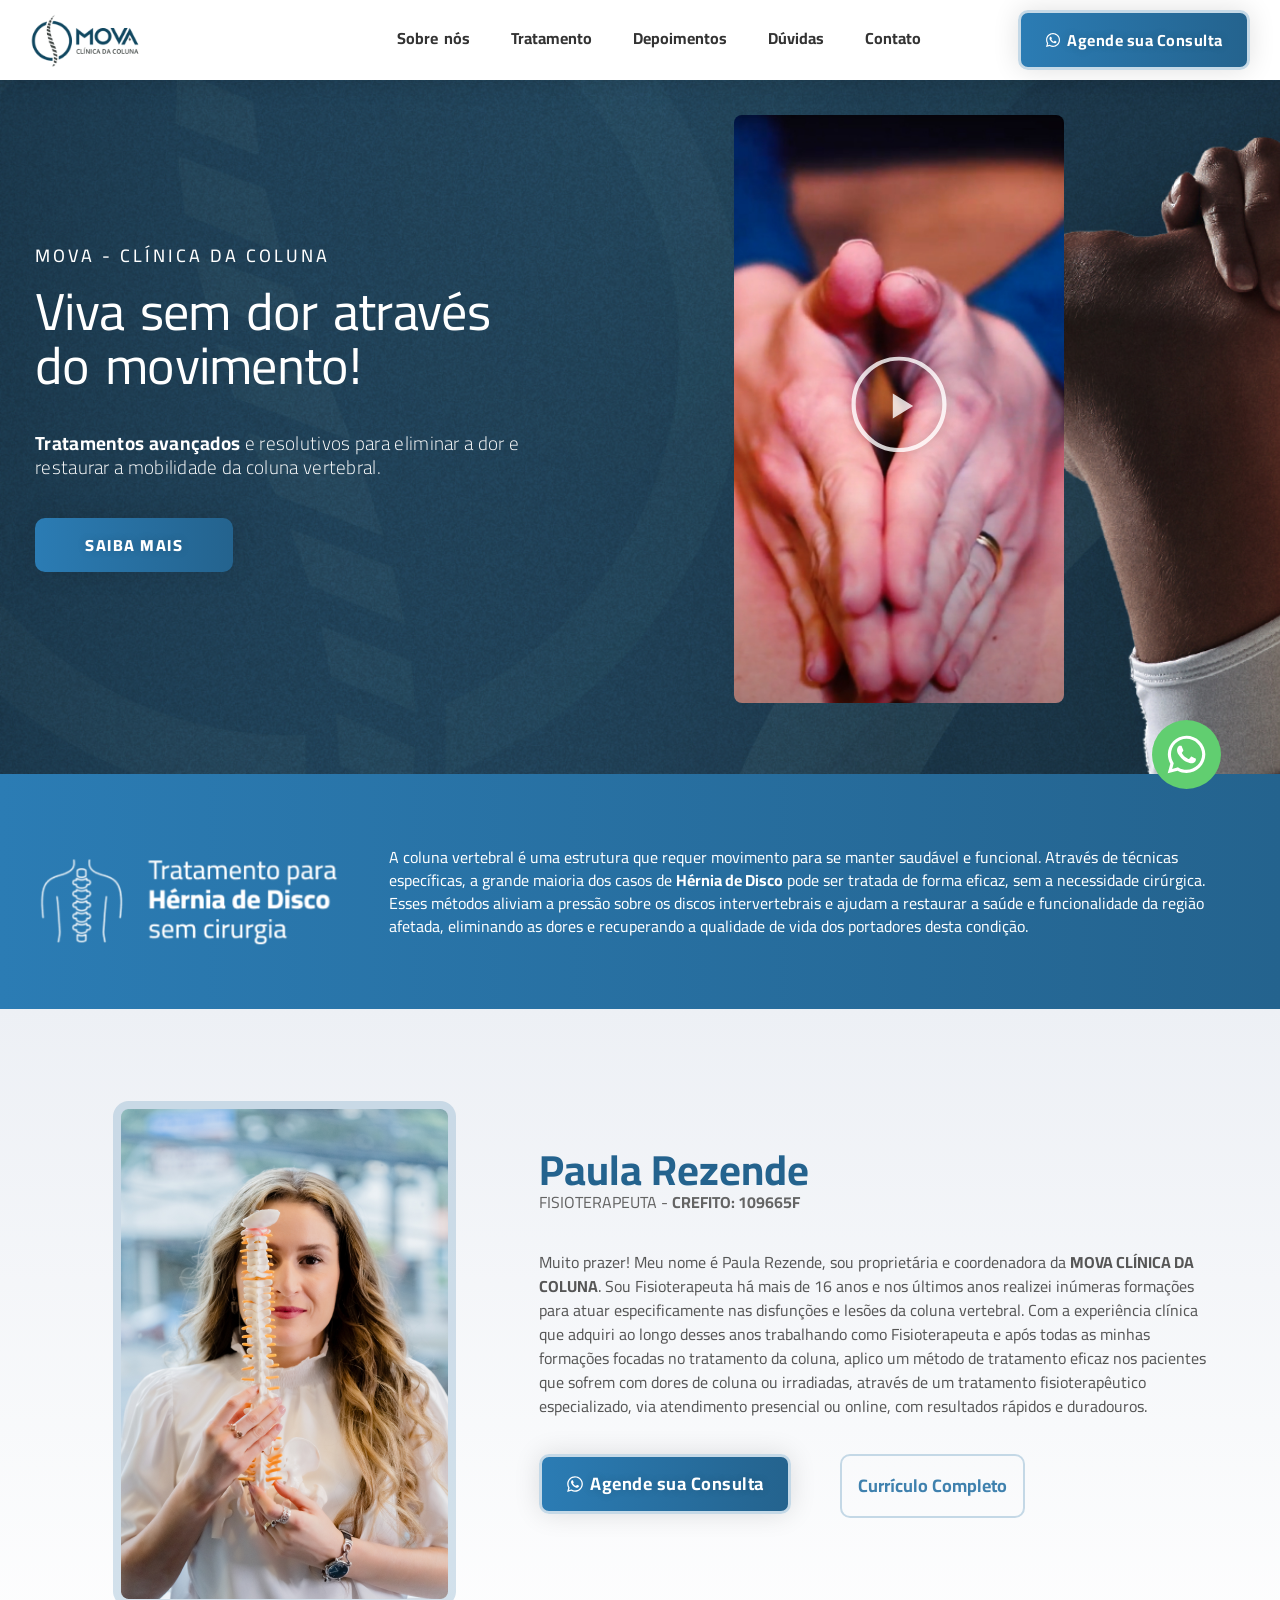
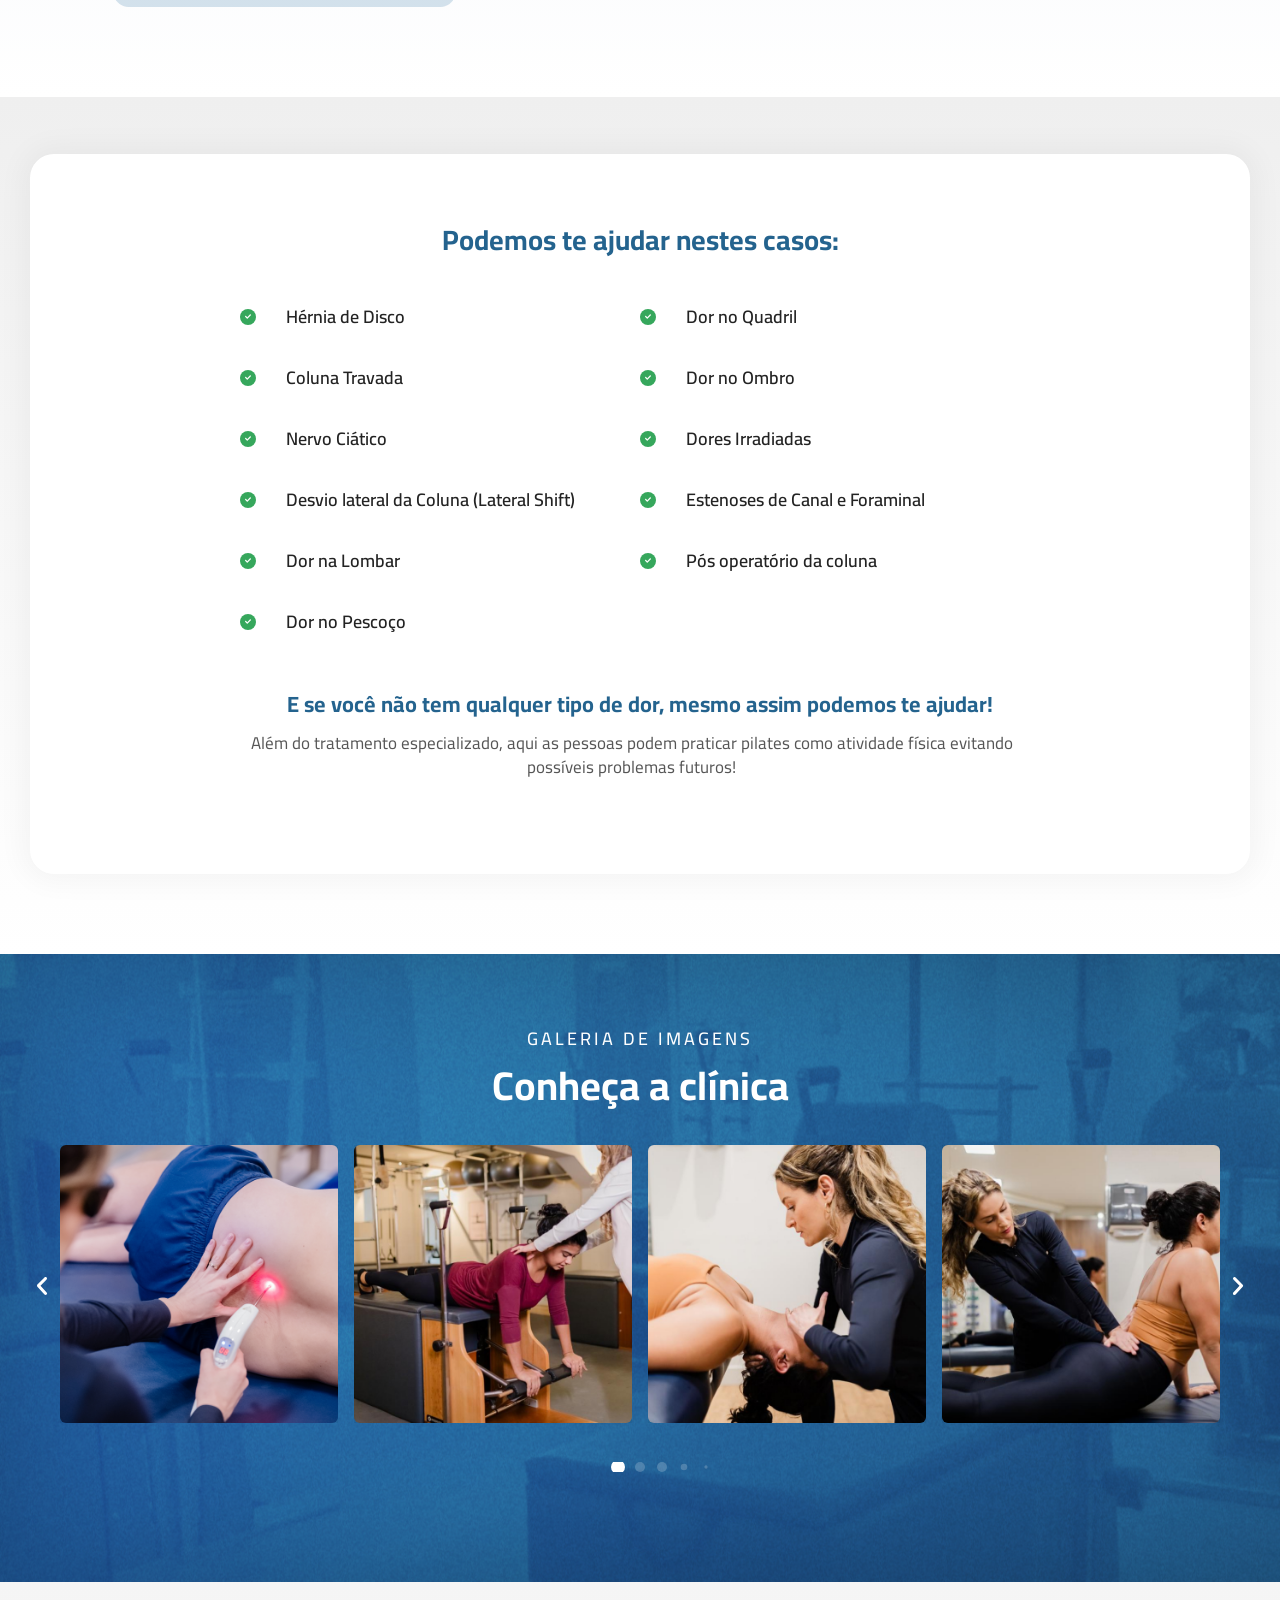
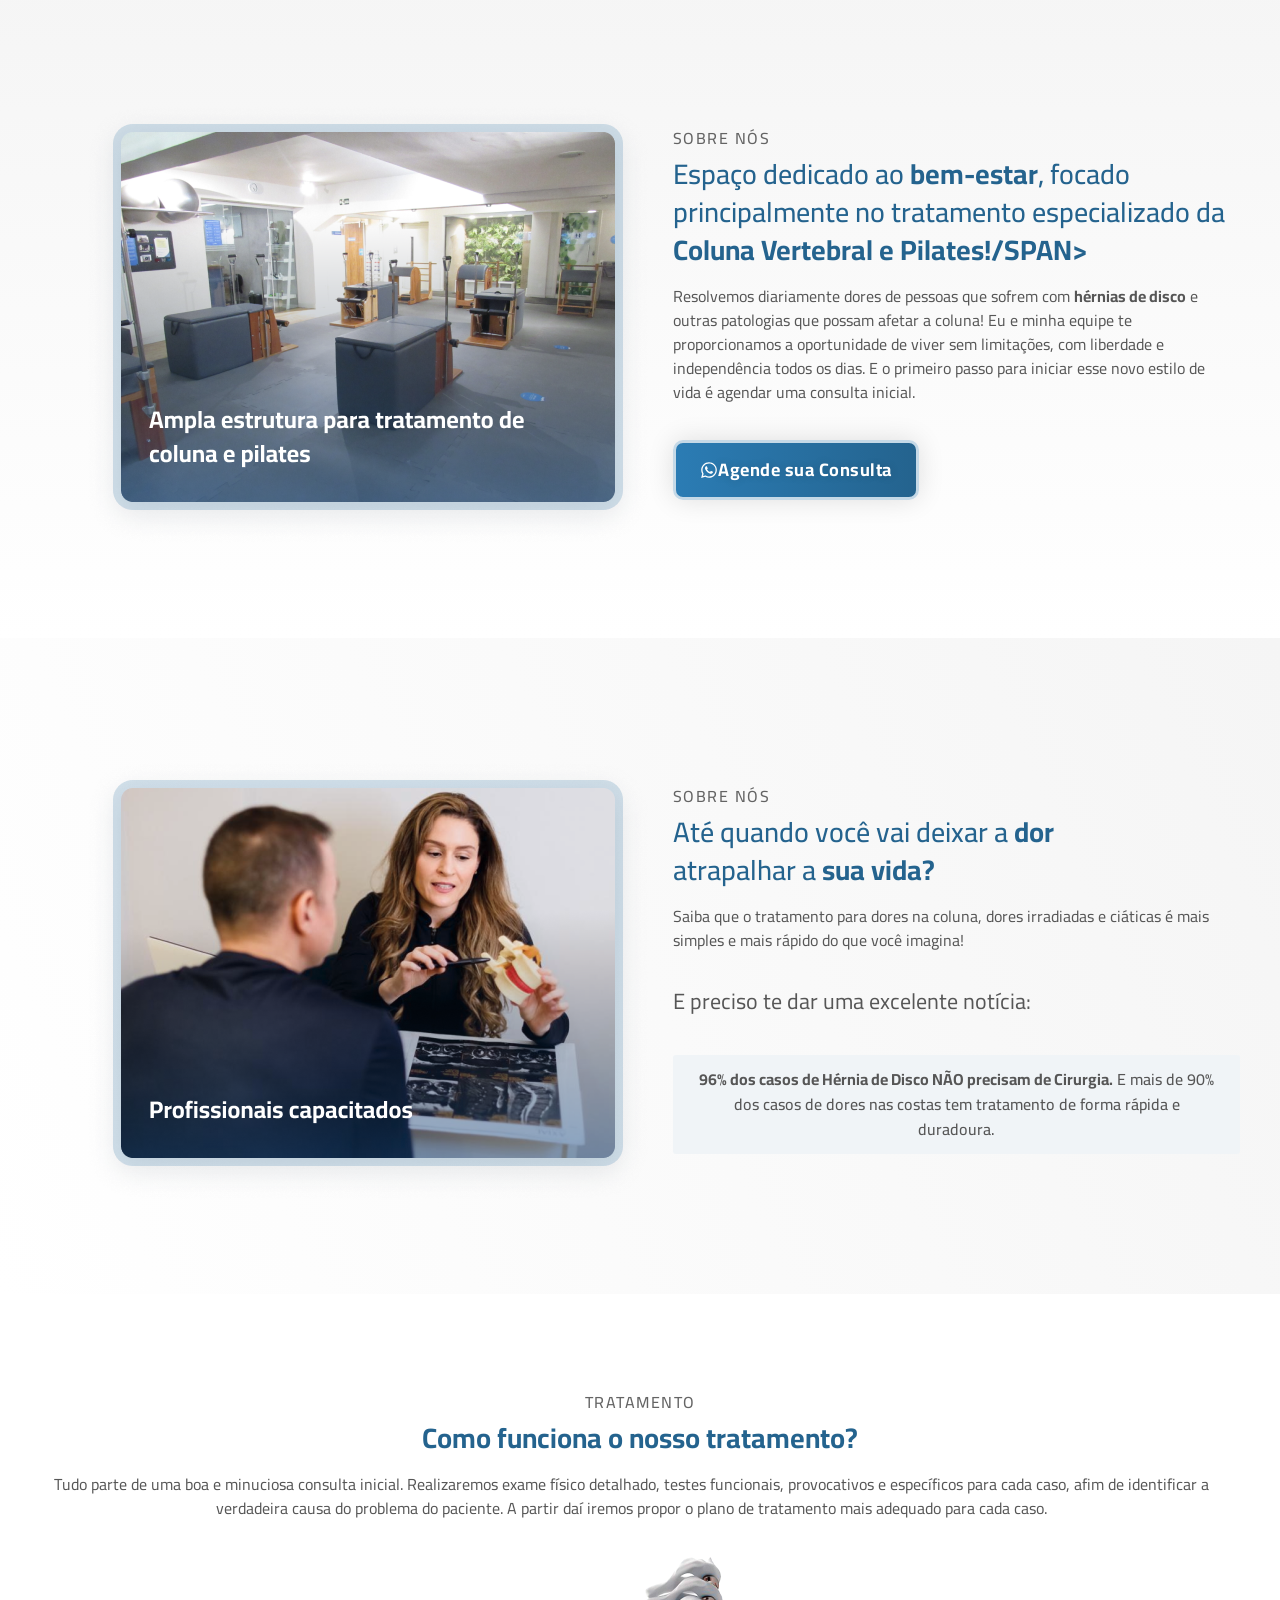
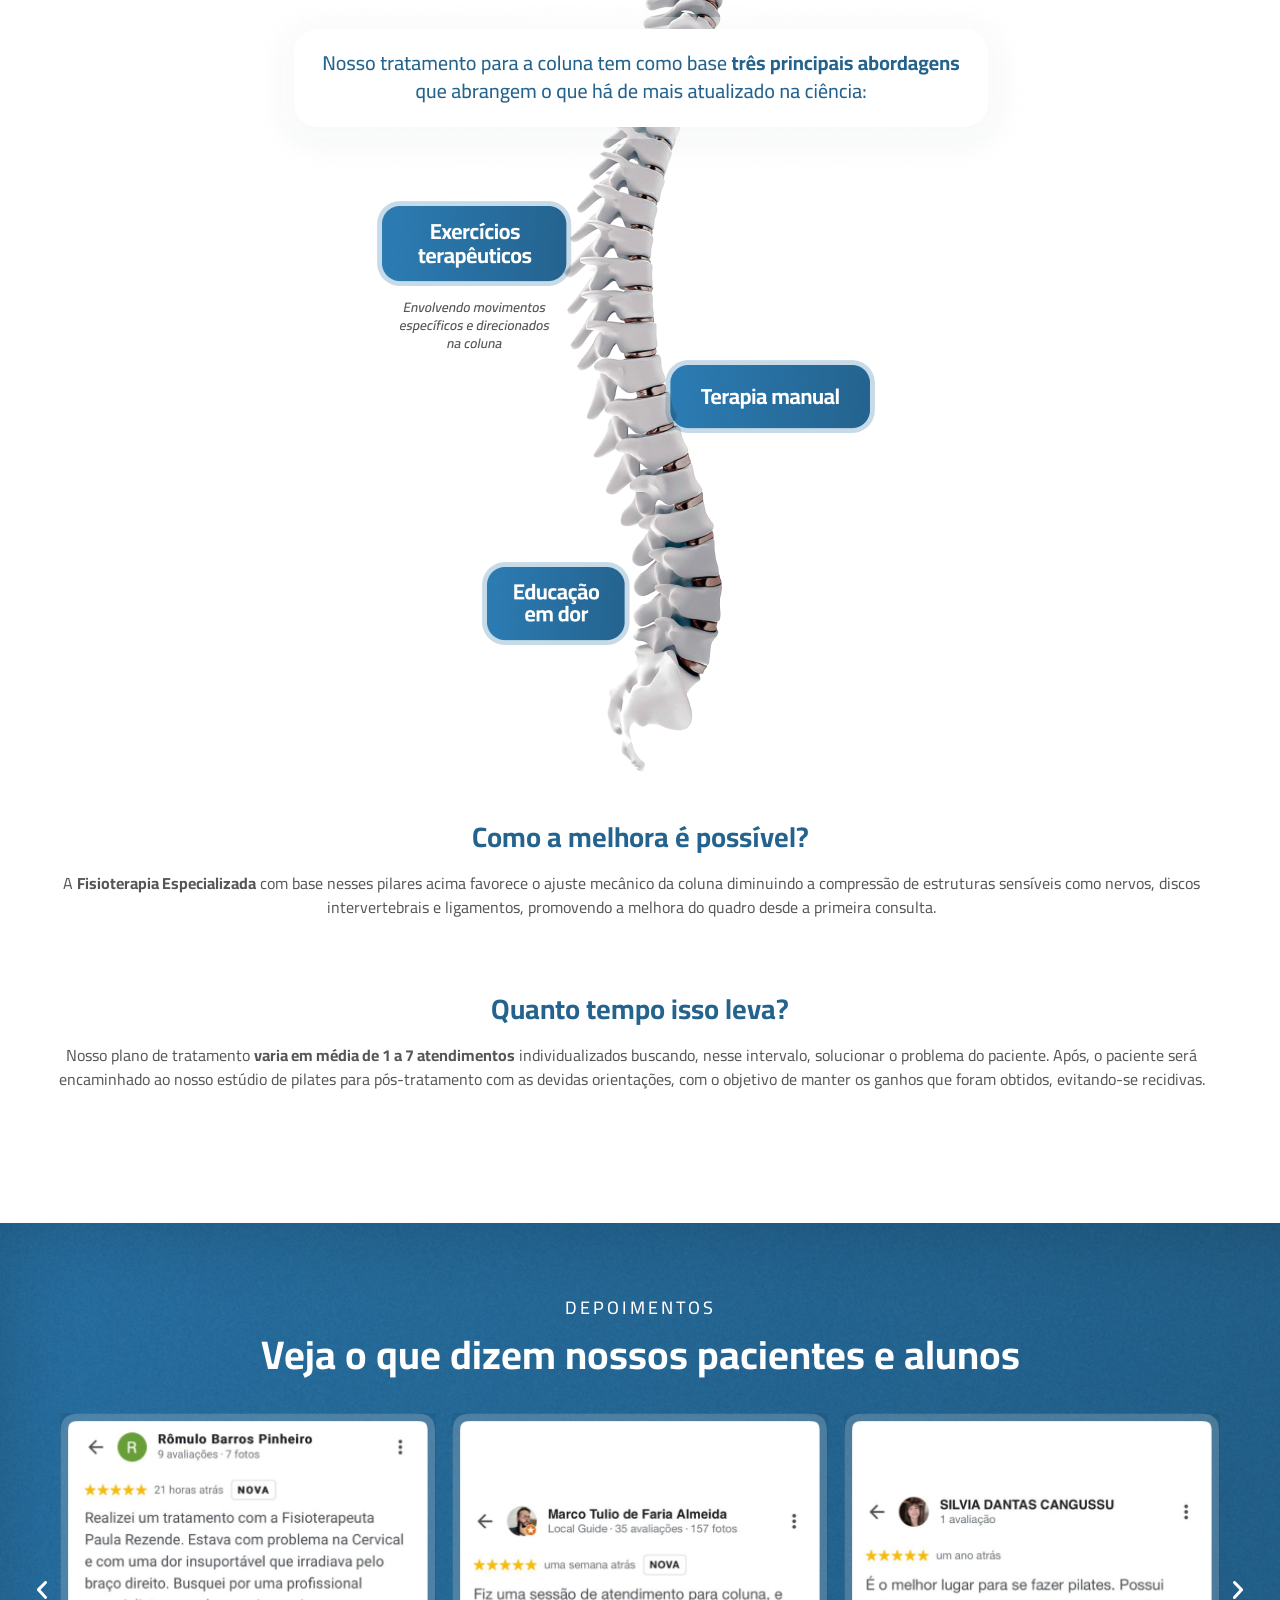
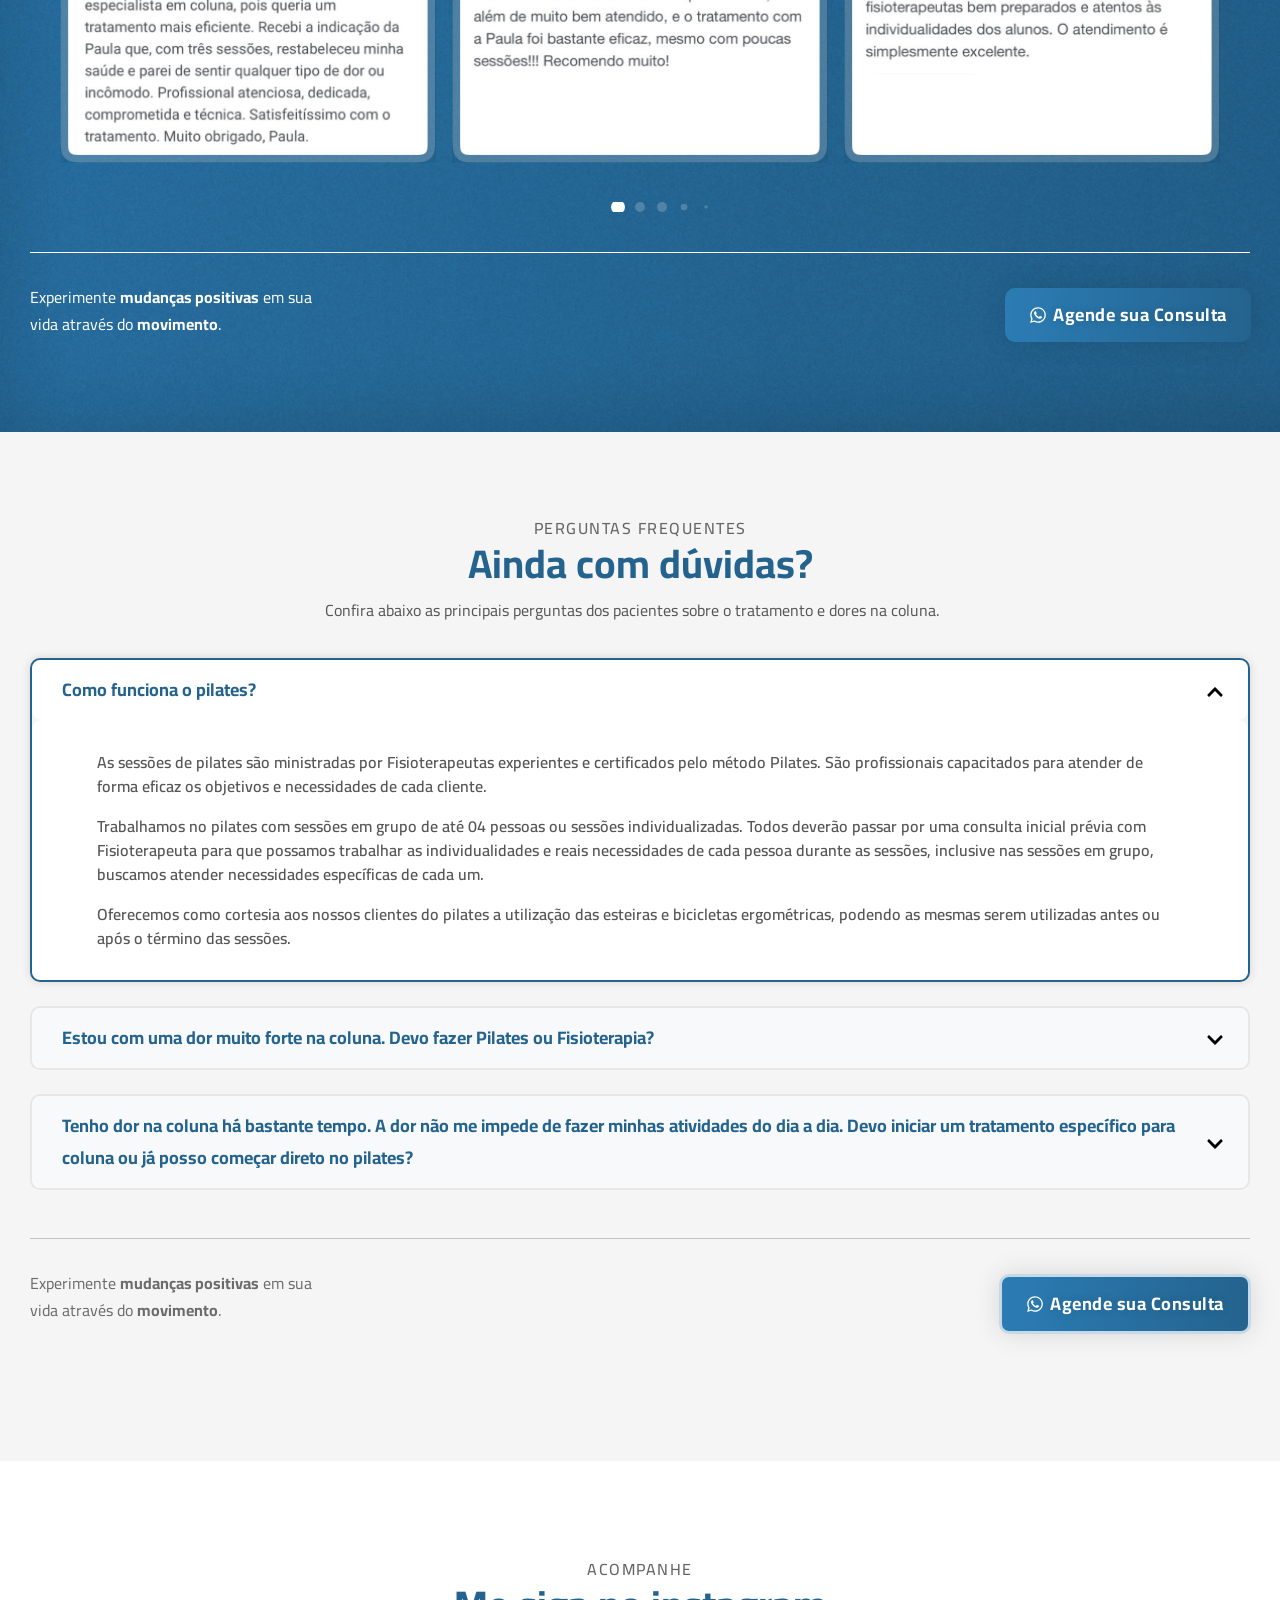
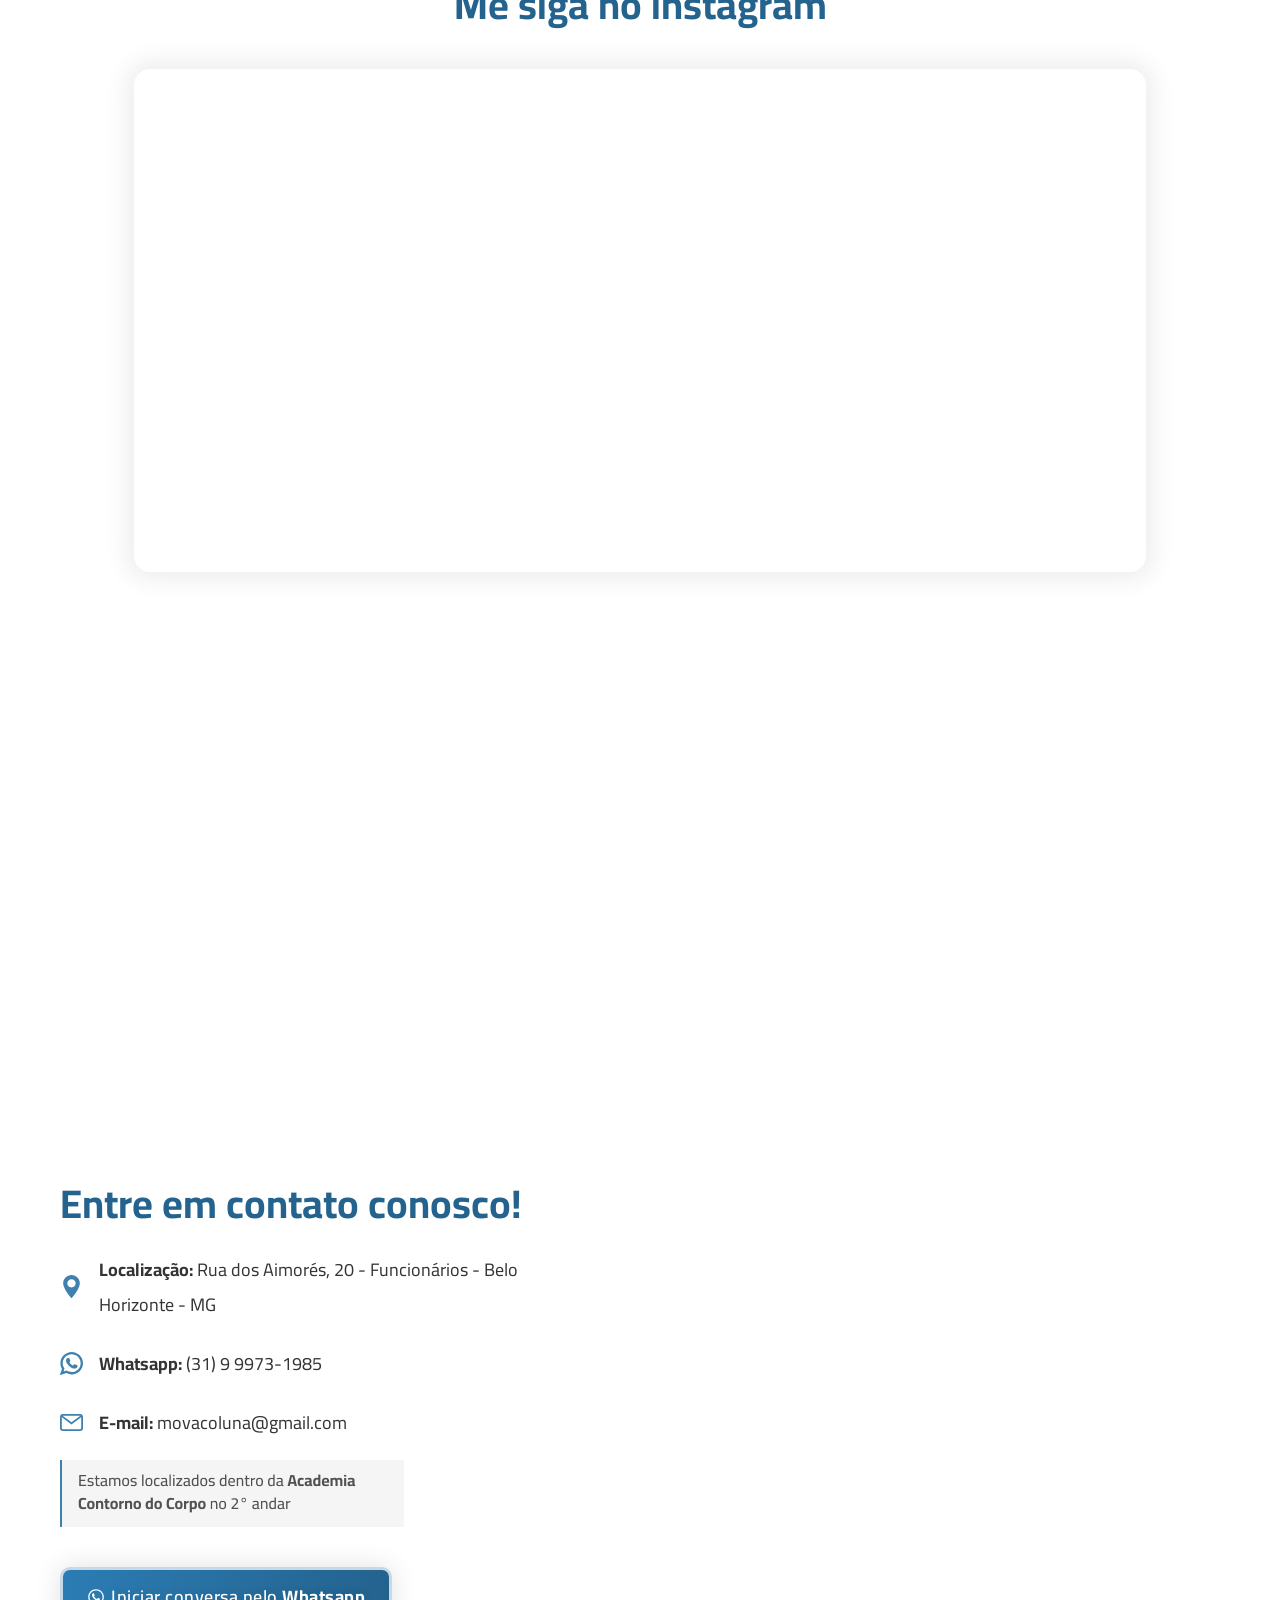
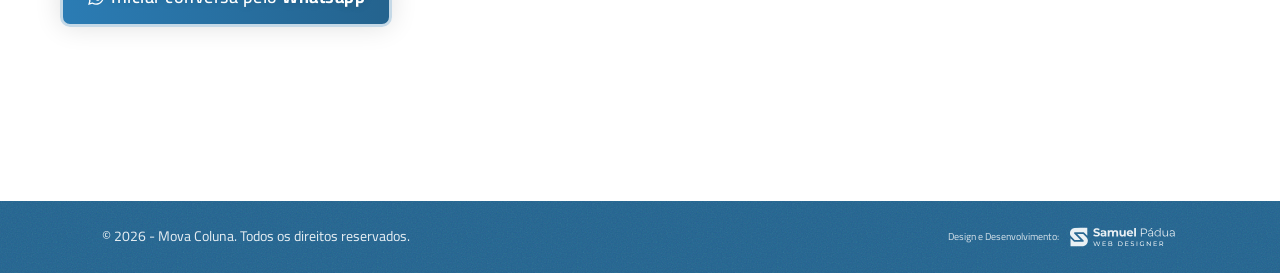
==== index.html @ ffb89f11 "Carrossel: setas wiredadas manualmente via slideNext/slidePrev Abandona navigation interna do Swiper" ====
﻿<!DOCTYPE html>
<html lang="pt-BR">
<head><meta charset="UTF-8">

		<meta name="viewport" content="width=device-width, initial-scale=1">
<meta name="robots" content="max-image-preview:large">
<title>Mova Coluna – Clínica de Fisioterapia Especializada em Coluna e Pilates</title>

<link rel="stylesheet" href="assets/css/style.css" media="all">


<script type='text/javascript'>
		var elementskit = {
			resturl: '/wp-json/elementskit/v1/',
		}

		</script><script src="wp-includes/js/jquery/jquery.min.js" id="jquery-core-js"></script>
<script src="wp-includes/js/jquery/jquery-migrate.min.js" id="jquery-migrate-js"></script>
<script src="wp-content/plugins/sticky-header-effects-for-elementor/assets/js/she-header.js" id="she-header-js"></script>

<link rel="canonical" href="/">
<!-- HFCM by 99 Robots - Snippet # 1: GTM - eddy -->
<!-- Google Tag Manager -->
<script>(function(w,d,s,l,i){w[l]=w[l]||[];w[l].push({'gtm.start':
new Date().getTime(),event:'gtm.js'});var f=d.getElementsByTagName(s)[0],
j=d.createElement(s),dl=l!='dataLayer'?'&l='+l:'';j.async=true;j.src=
'https://www.googletagmanager.com/gtm.js?id='+i+dl;f.parentNode.insertBefore(j,f);
})(window,document,'script','dataLayer','GTM-NWKQG9G3');</script>
<!-- End Google Tag Manager -->
<!-- HFCM by 99 Robots - Snippet # 3: DOMINIO FACEBOOK -->
<meta name="facebook-domain-verification" content="oz3rks25e9vajzprvfb2glvqrsek4e">
    <link rel="icon" href="wp-content/uploads/2023/06/fav.png" sizes="32x32">
<link rel="icon" href="wp-content/uploads/2023/06/fav.png" sizes="192x192">
<link rel="apple-touch-icon" href="wp-content/uploads/2023/06/fav.png">
<meta name="msapplication-TileImage" content="wp-content/uploads/2023/06/fav.png">
	<meta name="viewport" content="width=device-width, initial-scale=1.0, viewport-fit=cover"></head>
<body class="home elementor-default elementor-template-canvas elementor-kit-4 elementor-page elementor-page-5">
			<div data-elementor-type="wp-post" data-elementor-id="5" class="elementor elementor-5">
						<header class="elementor-section elementor-top-section elementor-element elementor-element-2eaa807a elementor-section-height-min-height elementor-section-content-middle elementor-section-boxed elementor-section-height-default elementor-section-items-middle" data-id="2eaa807a" data-element_type="section" data-e-type="section" id="menu-fixo" data-settings="{&quot;background_background&quot;:&quot;classic&quot;}">
						<div class="elementor-container elementor-column-gap-no">
					<div class="elementor-column elementor-col-25 elementor-top-column elementor-element elementor-element-7bc642b6" data-id="7bc642b6" data-element_type="column" data-e-type="column">
			<div class="elementor-widget-wrap elementor-element-populated">
						<div class="elementor-element elementor-element-6c3c220b e-transform elementor-widget__width-initial elementor-widget elementor-widget-image" data-id="6c3c220b" data-element_type="widget" data-e-type="widget" data-settings="{&quot;_transform_scale_effect_hover&quot;:{&quot;unit&quot;:&quot;px&quot;,&quot;size&quot;:1.0300000000000000266453525910037569701671600341796875,&quot;sizes&quot;:[]},&quot;_transform_scale_effect_hover_tablet&quot;:{&quot;unit&quot;:&quot;px&quot;,&quot;size&quot;:&quot;&quot;,&quot;sizes&quot;:[]},&quot;_transform_scale_effect_hover_mobile&quot;:{&quot;unit&quot;:&quot;px&quot;,&quot;size&quot;:&quot;&quot;,&quot;sizes&quot;:[]}}" data-widget_type="image.default">
				<div class="elementor-widget-container">
																<a href="/">
							<img decoding="async" width="143" height="68" src="wp-content/uploads/2023/06/logo-1.png" class="attachment-medium size-medium wp-image-72" alt="">								</a>
															</div>
				</div>
					</div>
		</div>
				<div class="elementor-column elementor-col-50 elementor-top-column elementor-element elementor-element-6ab51fb2" data-id="6ab51fb2" data-element_type="column" data-e-type="column" data-settings="{&quot;background_background&quot;:&quot;classic&quot;}">
			<div class="elementor-widget-wrap elementor-element-populated">
						<div class="elementor-element elementor-element-61bf7a3a elementor-widget__width-initial eael-simple-menu-hamburger-align-right eael-hamburger--tablet elementor-widget elementor-widget-eael-simple-menu" data-id="61bf7a3a" data-element_type="widget" data-e-type="widget" data-widget_type="eael-simple-menu.default">
				<div class="elementor-widget-container">
					<style>
                        @media screen and (max-width: 1024px) {
                            .eael-hamburger--tablet {
                                .eael-simple-menu-horizontal,
                                .eael-simple-menu-vertical {
                                    display: none;
                                }
                            }
                            .eael-hamburger--tablet {
                                .eael-simple-menu-container .eael-simple-menu-toggle {
                                    display: block;
                                }
                            }
                        }
                        .eael-simple-menu-container.eael-simple-menu--loading > ul {
                            display: -webkit-box !important;
                            display: -ms-flexbox !important;
                            display: flex !important;
                            list-style: none !important;
                        }
                        .eael-simple-menu-container.eael-simple-menu--loading li ul {
                            visibility: hidden !important;
                            opacity: 0 !important;
                        }
                    </style>            <div data-hamburger-icon="&lt;svg aria-hidden=&quot;true&quot; class=&quot;e-font-icon-svg e-fas-bars&quot; viewBox=&quot;0 0 448 512&quot; xmlns=&quot;http://www.w3.org/2000/svg&quot;&gt;&lt;path d=&quot;M16 132h416c8.837 0 16-7.163 16-16V76c0-8.837-7.163-16-16-16H16C7.163 60 0 67.163 0 76v40c0 8.837 7.163 16 16 16zm0 160h416c8.837 0 16-7.163 16-16v-40c0-8.837-7.163-16-16-16H16c-8.837 0-16 7.163-16 16v40c0 8.837 7.163 16 16 16zm0 160h416c8.837 0 16-7.163 16-16v-40c0-8.837-7.163-16-16-16H16c-8.837 0-16 7.163-16 16v40c0 8.837 7.163 16 16 16z&quot;&gt;&lt;/path&gt;&lt;/svg&gt;" data-indicator-icon="&lt;svg aria-hidden=&quot;true&quot; class=&quot;e-font-icon-svg e-fas-angle-down&quot; viewBox=&quot;0 0 320 512&quot; xmlns=&quot;http://www.w3.org/2000/svg&quot;&gt;&lt;path d=&quot;M143 352.3L7 216.3c-9.4-9.4-9.4-24.6 0-33.9l22.6-22.6c9.4-9.4 24.6-9.4 33.9 0l96.4 96.4 96.4-96.4c9.4-9.4 24.6-9.4 33.9 0l22.6 22.6c9.4 9.4 9.4 24.6 0 33.9l-136 136c-9.2 9.4-24.4 9.4-33.8 0z&quot;&gt;&lt;/path&gt;&lt;/svg&gt;" data-dropdown-indicator-icon="&lt;svg class=&quot;e-font-icon-svg e-fas-angle-down&quot; viewBox=&quot;0 0 320 512&quot; xmlns=&quot;http://www.w3.org/2000/svg&quot;&gt;&lt;path d=&quot;M143 352.3L7 216.3c-9.4-9.4-9.4-24.6 0-33.9l22.6-22.6c9.4-9.4 24.6-9.4 33.9 0l96.4 96.4 96.4-96.4c9.4-9.4 24.6-9.4 33.9 0l22.6 22.6c9.4 9.4 9.4 24.6 0 33.9l-136 136c-9.2 9.4-24.4 9.4-33.8 0z&quot;&gt;&lt;/path&gt;&lt;/svg&gt;" class="eael-simple-menu-container eael-simple-menu--loading eael-simple-menu-align-center eael-simple-menu--stretch eael-simple-menu-dropdown-align-center preset-2" data-hamburger-breakpoints="{&quot;mobile&quot;:&quot;Dispositivos m\u00f3veis no modo retrato (&gt; 767px)&quot;,&quot;tablet&quot;:&quot;Tablet no modo retrato (&gt; 1024px)&quot;,&quot;desktop&quot;:&quot;Desktop (&gt; 2400px)&quot;,&quot;none&quot;:&quot;Nenhum&quot;}" data-hamburger-device="tablet">
                <ul id="menu-mova" class="eael-simple-menu eael-simple-menu-dropdown-animate-to-top eael-simple-menu-indicator eael-simple-menu-horizontal"><li id="menu-item-396" class="menu-item menu-item-type-custom menu-item-object-custom menu-item-396"><a href="#sobre-nos">Sobre nós</a></li>
<li id="menu-item-397" class="menu-item menu-item-type-custom menu-item-object-custom menu-item-397"><a href="#tratamento">Tratamento</a></li>
<li id="menu-item-398" class="menu-item menu-item-type-custom menu-item-object-custom menu-item-398"><a href="#depoimentos">Depoimentos</a></li>
<li id="menu-item-399" class="menu-item menu-item-type-custom menu-item-object-custom menu-item-399"><a href="#faq">Dúvidas</a></li>
<li id="menu-item-400" class="menu-item menu-item-type-custom menu-item-object-custom menu-item-400"><a href="#contato">Contato</a></li>
</ul>                <button class="eael-simple-menu-toggle">
                    <span class="sr-only ">Menu de alternância de hambúrguer</span>
                    <svg aria-hidden="true" class="e-font-icon-svg e-fas-bars" viewbox="0 0 448 512" xmlns="http://www.w3.org/2000/svg"><path d="M16 132h416c8.837 0 16-7.163 16-16V76c0-8.837-7.163-16-16-16H16C7.163 60 0 67.163 0 76v40c0 8.837 7.163 16 16 16zm0 160h416c8.837 0 16-7.163 16-16v-40c0-8.837-7.163-16-16-16H16c-8.837 0-16 7.163-16 16v40c0 8.837 7.163 16 16 16zm0 160h416c8.837 0 16-7.163 16-16v-40c0-8.837-7.163-16-16-16H16c-8.837 0-16 7.163-16 16v40c0 8.837 7.163 16 16 16z"></path></svg>                </button>
            </div>
            				</div>
				</div>
					</div>
		</div>
				<div class="elementor-column elementor-col-25 elementor-top-column elementor-element elementor-element-698f1f6f" data-id="698f1f6f" data-element_type="column" data-e-type="column">
			<div class="elementor-widget-wrap elementor-element-populated">
						<div class="elementor-element elementor-element-301b5015 elementor-align-right elementor-tablet-align-right elementor-button-info elementor-mobile-align-center elementor-hidden-tablet elementor-hidden-mobile elementor-widget__width-initial elementor-invisible elementor-widget elementor-widget-button" data-id="301b5015" data-element_type="widget" data-e-type="widget" data-settings="{&quot;_animation&quot;:&quot;pulse&quot;}" data-widget_type="button.default">
				<div class="elementor-widget-container">
									<div class="elementor-button-wrapper">
					<a class="elementor-button elementor-button-link elementor-size-xs elementor-animation-grow" href="https://api.whatsapp.com/send?phone=5531999731985" target="_blank" id="btn-1">
						<span class="elementor-button-content-wrapper">
						<span class="elementor-button-icon">
				<svg aria-hidden="true" class="e-font-icon-svg e-fab-whatsapp" viewbox="0 0 448 512" xmlns="http://www.w3.org/2000/svg"><path d="M380.9 97.1C339 55.1 283.2 32 223.9 32c-122.4 0-222 99.6-222 222 0 39.1 10.2 77.3 29.6 111L0 480l117.7-30.9c32.4 17.7 68.9 27 106.1 27h.1c122.3 0 224.1-99.6 224.1-222 0-59.3-25.2-115-67.1-157zm-157 341.6c-33.2 0-65.7-8.9-94-25.7l-6.7-4-69.8 18.3L72 359.2l-4.4-7c-18.5-29.4-28.2-63.3-28.2-98.2 0-101.7 82.8-184.5 184.6-184.5 49.3 0 95.6 19.2 130.4 54.1 34.8 34.9 56.2 81.2 56.1 130.5 0 101.8-84.9 184.6-186.6 184.6zm101.2-138.2c-5.5-2.8-32.8-16.2-37.9-18-5.1-1.9-8.8-2.8-12.5 2.8-3.7 5.6-14.3 18-17.6 21.8-3.2 3.7-6.5 4.2-12 1.4-32.6-16.3-54-29.1-75.5-66-5.7-9.8 5.7-9.1 16.3-30.3 1.8-3.7.9-6.9-.5-9.7-1.4-2.8-12.5-30.1-17.1-41.2-4.5-10.8-9.1-9.3-12.5-9.5-3.2-.2-6.9-.2-10.6-.2-3.7 0-9.7 1.4-14.8 6.9-5.1 5.6-19.4 19-19.4 46.3 0 27.3 19.9 53.7 22.6 57.4 2.8 3.7 39.1 59.7 94.8 83.8 35.2 15.2 49 16.5 66.6 13.9 10.7-1.6 32.8-13.4 37.4-26.4 4.6-13 4.6-24.1 3.2-26.4-1.3-2.5-5-3.9-10.5-6.6z"></path></svg>			</span>
									<span class="elementor-button-text">Agende sua Consulta</span>
					</span>
					</a>
				</div>
								</div>
				</div>
					</div>
		</div>
					</div>
		</header>
				<div class="elementor-section elementor-top-section elementor-element elementor-element-607a3384 elementor-section-height-min-height elementor-section-content-middle elementor-section-full_width elementor-section-height-default elementor-section-items-middle" data-id="607a3384" data-element_type="section" data-e-type="section" data-settings="{&quot;background_background&quot;:&quot;classic&quot;}">
							<div class="elementor-background-overlay"></div>
							<div class="elementor-container elementor-column-gap-default">
					<div class="elementor-column elementor-col-100 elementor-top-column elementor-element elementor-element-194c92fe" data-id="194c92fe" data-element_type="column" data-e-type="column">
			<div class="elementor-widget-wrap elementor-element-populated">
						<section class="elementor-section elementor-inner-section elementor-element elementor-element-20abe558 elementor-section-content-middle elementor-section-boxed elementor-section-height-default elementor-section-height-default elementor-invisible" data-id="20abe558" data-element_type="section" data-e-type="section" data-settings="{&quot;animation&quot;:&quot;fadeInUp&quot;}">
						<div class="elementor-container elementor-column-gap-default">
					<div class="elementor-column elementor-col-50 elementor-inner-column elementor-element elementor-element-9446b21" data-id="9446b21" data-element_type="column" data-e-type="column">
			<div class="elementor-widget-wrap elementor-element-populated">
						<div class="elementor-element elementor-element-6d7d198 elementor-widget elementor-widget-heading" data-id="6d7d198" data-element_type="widget" data-e-type="widget" data-widget_type="heading.default">
				<div class="elementor-widget-container">
					<h2 class="elementor-heading-title elementor-size-default">MOVA - CLÍNICA DA COLUNA</h2>				</div>
				</div>
				<div class="elementor-element elementor-element-e4138e3 elementor-widget-tablet__width-initial elementor-widget elementor-widget-heading" data-id="e4138e3" data-element_type="widget" data-e-type="widget" data-widget_type="heading.default">
				<div class="elementor-widget-container">
					<h2 class="elementor-heading-title elementor-size-default">Viva sem dor através do <span class="negrito">movimento</span>!</h2>				</div>
				</div>
				<div class="elementor-element elementor-element-547eb8 elementor-widget-tablet__width-initial elementor-widget elementor-widget-text-editor" data-id="547eb8" data-element_type="widget" data-e-type="widget" data-widget_type="text-editor.default">
				<div class="elementor-widget-container">
									<p><strong>Tratamentos avançados</strong> e resolutivos para eliminar a dor e restaurar a mobilidade da coluna vertebral.</p>								</div>
				</div>
				<div class="elementor-element elementor-element-6de1cebb elementor-align-left elementor-tablet-align-left elementor-button-info elementor-mobile-align-center elementor-invisible elementor-widget elementor-widget-button" data-id="6de1cebb" data-element_type="widget" data-e-type="widget" data-settings="{&quot;_animation&quot;:&quot;pulse&quot;,&quot;_animation_mobile&quot;:&quot;pulse&quot;}" data-widget_type="button.default">
				<div class="elementor-widget-container">
									<div class="elementor-button-wrapper">
					<a class="elementor-button elementor-button-link elementor-size-xs elementor-animation-grow" href="#sobre-nos" target="_blank" id="btn-2">
						<span class="elementor-button-content-wrapper">
									<span class="elementor-button-text">SAIBA MAIS</span>
					</span>
					</a>
				</div>
								</div>
				</div>
					</div>
		</div>
				<div class="elementor-column elementor-col-50 elementor-inner-column elementor-element elementor-element-36670f95" data-id="36670f95" data-element_type="column" data-e-type="column">
			<div class="elementor-widget-wrap elementor-element-populated">
						<div class="elementor-element elementor-element-4e69444 elementor-widget__width-inherit elementor-widget elementor-widget-video" data-id="4e69444" data-element_type="widget" data-e-type="widget" data-settings="{&quot;youtube_url&quot;:&quot;https:\/\/youtube.com\/shorts\/g92tnfje7-Y&quot;,&quot;yt_privacy&quot;:&quot;yes&quot;,&quot;show_image_overlay&quot;:&quot;yes&quot;,&quot;image_overlay&quot;:{&quot;url&quot;:&quot;\/wp-content\/uploads\/2023\/07\/thumb-video2.jpg&quot;,&quot;id&quot;:707,&quot;size&quot;:&quot;&quot;,&quot;alt&quot;:&quot;&quot;,&quot;source&quot;:&quot;library&quot;},&quot;autoplay&quot;:&quot;yes&quot;,&quot;play_on_mobile&quot;:&quot;yes&quot;,&quot;video_type&quot;:&quot;youtube&quot;}" data-widget_type="video.default">
				<div class="elementor-widget-container">
							<div class="elementor-wrapper elementor-open-inline">
			<div class="elementor-video"></div>				<div class="elementor-custom-embed-image-overlay" style="background-image: url(wp-content/uploads/2023/07/thumb-video2.jpg);">
																<div class="elementor-custom-embed-play" role="button" aria-label="Reproduzir vídeo" tabindex="0">
							<svg aria-hidden="true" class="e-font-icon-svg e-eicon-play" viewbox="0 0 1000 1000" xmlns="http://www.w3.org/2000/svg"><path d="M838 162C746 71 633 25 500 25 371 25 258 71 163 162 71 254 25 367 25 500 25 633 71 746 163 837 254 929 367 979 500 979 633 979 746 933 838 837 929 746 975 633 975 500 975 367 929 254 838 162M808 192C892 279 933 379 933 500 933 621 892 725 808 808 725 892 621 938 500 938 379 938 279 896 196 808 113 725 67 621 67 500 67 379 108 279 196 192 279 108 383 62 500 62 621 62 721 108 808 192M438 392V642L642 517 438 392Z"></path></svg>						</div>
									</div>
					</div>
						</div>
				</div>
					</div>
		</div>
					</div>
		</section>
					</div>
		</div>
					</div>
		</div>
				<section class="elementor-section elementor-top-section elementor-element elementor-element-3a7be5be elementor-section-height-min-height elementor-section-boxed elementor-section-height-default elementor-section-items-middle" data-id="3a7be5be" data-element_type="section" data-e-type="section" id="section1" data-settings="{&quot;background_background&quot;:&quot;gradient&quot;}">
						<div class="elementor-container elementor-column-gap-default">
					<div class="elementor-column elementor-col-50 elementor-top-column elementor-element elementor-element-4b1a59de" data-id="4b1a59de" data-element_type="column" data-e-type="column">
			<div class="elementor-widget-wrap elementor-element-populated">
						<div class="elementor-element elementor-element-24c25b84 elementor-widget elementor-widget-image" data-id="24c25b84" data-element_type="widget" data-e-type="widget" data-widget_type="image.default">
				<div class="elementor-widget-container">
															<img decoding="async" width="332" height="101" src="wp-content/uploads/2023/06/tratamento-sem-cirurgia.png" class="attachment-large size-large wp-image-86" alt="" srcset="wp-content/uploads/2023/06/tratamento-sem-cirurgia.png 332w, wp-content/uploads/2023/06/tratamento-sem-cirurgia-300x91.png 300w" sizes="(max-width: 332px) 100vw, 332px">															</div>
				</div>
					</div>
		</div>
				<div class="elementor-column elementor-col-50 elementor-top-column elementor-element elementor-element-31bf9e5" data-id="31bf9e5" data-element_type="column" data-e-type="column">
			<div class="elementor-widget-wrap elementor-element-populated">
						<div class="elementor-element elementor-element-2dbb3e0f elementor-widget elementor-widget-text-editor" data-id="2dbb3e0f" data-element_type="widget" data-e-type="widget" data-widget_type="text-editor.default">
				<div class="elementor-widget-container">
									<p><span style="white-space: pre-wrap;">A coluna vertebral é uma estrutura que requer movimento para se manter saudável e funcional. Através de técnicas específicas, a grande maioria dos casos de <strong>Hérnia de Disco</strong> pode ser tratada de forma eficaz, sem a necessidade cirúrgica. Esses métodos aliviam a pressão sobre os discos intervertebrais e ajudam a restaurar a saúde e funcionalidade da região afetada, eliminando as dores e recuperando a qualidade de vida dos portadores desta condição.</span></p>								</div>
				</div>
					</div>
		</div>
					</div>
		</section>
				<div class="elementor-section elementor-top-section elementor-element elementor-element-58c71a65 elementor-section-height-min-height elementor-section-boxed elementor-section-height-default elementor-section-items-middle elementor-invisible" data-id="58c71a65" data-element_type="section" data-e-type="section" id="sobre-nos" data-settings="{&quot;animation&quot;:&quot;fadeIn&quot;,&quot;background_background&quot;:&quot;classic&quot;}">
							<div class="elementor-background-overlay"></div>
							<div class="elementor-container elementor-column-gap-default">
					<div class="elementor-column elementor-col-100 elementor-top-column elementor-element elementor-element-2e2ab199" data-id="2e2ab199" data-element_type="column" data-e-type="column" data-settings="{&quot;background_background&quot;:&quot;classic&quot;}">
			<div class="elementor-widget-wrap elementor-element-populated">
						<section class="elementor-section elementor-inner-section elementor-element elementor-element-24a9aff6 elementor-section-height-min-height elementor-section-boxed elementor-section-height-default elementor-invisible" data-id="24a9aff6" data-element_type="section" data-e-type="section" data-settings="{&quot;animation&quot;:&quot;fadeIn&quot;,&quot;animation_delay&quot;:300,&quot;background_background&quot;:&quot;classic&quot;}">
						<div class="elementor-container elementor-column-gap-default">
					<div class="elementor-column elementor-col-50 elementor-inner-column elementor-element elementor-element-3f18c123" data-id="3f18c123" data-element_type="column" data-e-type="column">
			<div class="elementor-widget-wrap elementor-element-populated">
						<div class="elementor-element elementor-element-38e6c476 elementor-widget__width-initial elementor-widget elementor-widget-image" data-id="38e6c476" data-element_type="widget" data-e-type="widget" data-widget_type="image.default">
				<div class="elementor-widget-container">
															<img fetchpriority="high" decoding="async" width="343" height="506" src="wp-content/uploads/2023/06/foto-sobre-1.png" class="attachment-large size-large wp-image-521" alt="" srcset="wp-content/uploads/2023/06/foto-sobre-1.png 343w, wp-content/uploads/2023/06/foto-sobre-1-203x300.png 203w" sizes="(max-width: 343px) 100vw, 343px">															</div>
				</div>
					</div>
		</div>
				<div class="elementor-column elementor-col-50 elementor-inner-column elementor-element elementor-element-46c60fb7" data-id="46c60fb7" data-element_type="column" data-e-type="column">
			<div class="elementor-widget-wrap elementor-element-populated">
						<div class="elementor-element elementor-element-5d70e257 elementor-widget elementor-widget-heading" data-id="5d70e257" data-element_type="widget" data-e-type="widget" data-widget_type="heading.default">
				<div class="elementor-widget-container">
					<h2 class="elementor-heading-title elementor-size-default">Paula Rezende</h2>				</div>
				</div>
				<div class="elementor-element elementor-element-795ab773 elementor-widget elementor-widget-heading" data-id="795ab773" data-element_type="widget" data-e-type="widget" data-widget_type="heading.default">
				<div class="elementor-widget-container">
					<h2 class="elementor-heading-title elementor-size-default">FISIOTERAPEUTA - <span class="negrito" style="font-weight: 700">CREFITO: 109665F</span></h2>				</div>
				</div>
				<div class="elementor-element elementor-element-1b19264f elementor-widget elementor-widget-text-editor" data-id="1b19264f" data-element_type="widget" data-e-type="widget" data-widget_type="text-editor.default">
				<div class="elementor-widget-container">
									<p>Muito prazer! Meu nome é Paula Rezende, sou proprietária e coordenadora da <strong>MOVA CLÍNICA DA COLUNA</strong>. Sou Fisioterapeuta há mais de 16 anos e nos últimos anos realizei inúmeras formações para atuar especificamente nas disfunções e lesões da coluna vertebral. Com a experiência clínica que adquiri ao longo desses anos trabalhando como Fisioterapeuta e após todas as minhas formações focadas no tratamento da coluna, aplico um método de tratamento eficaz nos pacientes que sofrem com dores de coluna ou irradiadas, através de um tratamento fisioterapêutico especializado, via atendimento presencial ou online, com resultados rápidos e duradouros.</p>								</div>
				</div>
				<div class="elementor-element elementor-element-11da0a36 elementor-align-left elementor-tablet-align-right elementor-button-info elementor-mobile-align-center elementor-widget__width-initial elementor-invisible elementor-widget elementor-widget-button" data-id="11da0a36" data-element_type="widget" data-e-type="widget" data-settings="{&quot;_animation&quot;:&quot;pulse&quot;}" data-widget_type="button.default">
				<div class="elementor-widget-container">
									<div class="elementor-button-wrapper">
					<a class="elementor-button elementor-button-link elementor-size-xs elementor-animation-grow" href="https://api.whatsapp.com/send?phone=5531999731985" target="_blank" id="btn-1">
						<span class="elementor-button-content-wrapper">
						<span class="elementor-button-icon">
				<svg aria-hidden="true" class="e-font-icon-svg e-fab-whatsapp" viewbox="0 0 448 512" xmlns="http://www.w3.org/2000/svg"><path d="M380.9 97.1C339 55.1 283.2 32 223.9 32c-122.4 0-222 99.6-222 222 0 39.1 10.2 77.3 29.6 111L0 480l117.7-30.9c32.4 17.7 68.9 27 106.1 27h.1c122.3 0 224.1-99.6 224.1-222 0-59.3-25.2-115-67.1-157zm-157 341.6c-33.2 0-65.7-8.9-94-25.7l-6.7-4-69.8 18.3L72 359.2l-4.4-7c-18.5-29.4-28.2-63.3-28.2-98.2 0-101.7 82.8-184.5 184.6-184.5 49.3 0 95.6 19.2 130.4 54.1 34.8 34.9 56.2 81.2 56.1 130.5 0 101.8-84.9 184.6-186.6 184.6zm101.2-138.2c-5.5-2.8-32.8-16.2-37.9-18-5.1-1.9-8.8-2.8-12.5 2.8-3.7 5.6-14.3 18-17.6 21.8-3.2 3.7-6.5 4.2-12 1.4-32.6-16.3-54-29.1-75.5-66-5.7-9.8 5.7-9.1 16.3-30.3 1.8-3.7.9-6.9-.5-9.7-1.4-2.8-12.5-30.1-17.1-41.2-4.5-10.8-9.1-9.3-12.5-9.5-3.2-.2-6.9-.2-10.6-.2-3.7 0-9.7 1.4-14.8 6.9-5.1 5.6-19.4 19-19.4 46.3 0 27.3 19.9 53.7 22.6 57.4 2.8 3.7 39.1 59.7 94.8 83.8 35.2 15.2 49 16.5 66.6 13.9 10.7-1.6 32.8-13.4 37.4-26.4 4.6-13 4.6-24.1 3.2-26.4-1.3-2.5-5-3.9-10.5-6.6z"></path></svg>			</span>
									<span class="elementor-button-text">Agende sua Consulta</span>
					</span>
					</a>
				</div>
								</div>
				</div>
				<div class="elementor-element elementor-element-2557a8fc elementor-widget__width-initial elementor-mobile-align-center elementor-widget elementor-widget-button" data-id="2557a8fc" data-element_type="widget" data-e-type="widget" data-widget_type="button.default">
				<div class="elementor-widget-container">
									<div class="elementor-button-wrapper">
					<a class="elementor-button elementor-button-link elementor-size-sm" href="https://docs.google.com/document/d/1v2pOxI4jTtkJl1Oqwziue_vlIvNmwdc2qmbp8y3LW98/edit?usp=sharing" target="_blank">
						<span class="elementor-button-content-wrapper">
									<span class="elementor-button-text">Currículo Completo</span>
					</span>
					</a>
				</div>
								</div>
				</div>
					</div>
		</div>
					</div>
		</section>
					</div>
		</div>
					</div>
		</div>
				<div class="elementor-section elementor-top-section elementor-element elementor-element-4d33e075 elementor-section-height-min-height elementor-section-content-middle elementor-section-boxed elementor-section-height-default elementor-section-items-middle elementor-invisible" data-id="4d33e075" data-element_type="section" data-e-type="section" data-settings="{&quot;animation&quot;:&quot;fadeIn&quot;,&quot;background_background&quot;:&quot;gradient&quot;}">
							<div class="elementor-background-overlay"></div>
							<div class="elementor-container elementor-column-gap-default">
					<div class="elementor-column elementor-col-100 elementor-top-column elementor-element elementor-element-70c61402" data-id="70c61402" data-element_type="column" data-e-type="column">
			<div class="elementor-widget-wrap elementor-element-populated">
						<section class="elementor-section elementor-inner-section elementor-element elementor-element-8e64b11 elementor-section-height-min-height elementor-section-content-middle elementor-section-full_width elementor-section-height-default elementor-invisible" data-id="8e64b11" data-element_type="section" data-e-type="section" data-settings="{&quot;animation&quot;:&quot;fadeIn&quot;,&quot;animation_delay&quot;:300,&quot;background_background&quot;:&quot;classic&quot;}">
						<div class="elementor-container elementor-column-gap-narrow">
					<div class="elementor-column elementor-col-100 elementor-inner-column elementor-element elementor-element-3d333f4e" data-id="3d333f4e" data-element_type="column" data-e-type="column">
			<div class="elementor-widget-wrap elementor-element-populated">
						<div class="elementor-element elementor-element-67140c0d elementor-widget elementor-widget-heading" data-id="67140c0d" data-element_type="widget" data-e-type="widget" data-widget_type="heading.default">
				<div class="elementor-widget-container">
					<h2 class="elementor-heading-title elementor-size-default">Podemos te ajudar nestes casos:</h2>				</div>
				</div>
				<div class="elementor-element elementor-element-3005cb8b elementor-widget__width-initial elementor-widget elementor-widget-eael-feature-list" data-id="3005cb8b" data-element_type="widget" data-e-type="widget" data-widget_type="eael-feature-list.default">
				<div class="elementor-widget-container">
							<div class="-icon-position-left -tablet-icon-position-left -mobile-icon-position-left">
			<ul id="eael-feature-list-3005cb8b" class="eael-feature-list-items circle stacked  eael-feature-list-vertical" data-layout-tablet="vertical" data-layout-mobile="vertical">
			                <li class="eael-feature-list-item elementor-repeater-item-9299091">

						<div class="eael-feature-list-icon-box">
							<div class="eael-feature-list-icon-inner">

								<span class="eael-feature-list-icon fl-icon-0">

		<svg aria-hidden="true" class="e-font-icon-svg e-fas-check" viewbox="0 0 512 512" xmlns="http://www.w3.org/2000/svg"><path d="M173.898 439.404l-166.4-166.4c-9.997-9.997-9.997-26.206 0-36.204l36.203-36.204c9.997-9.998 26.207-9.998 36.204 0L192 312.69 432.095 72.596c9.997-9.997 26.207-9.997 36.204 0l36.203 36.204c9.997 9.997 9.997 26.206 0 36.204l-294.4 294.401c-9.998 9.997-26.207 9.997-36.204-.001z"></path></svg>								</span>
							</div>
						</div>
						<div class="eael-feature-list-content-box">
                            <h2 class="eael-feature-list-title">Hérnia de Disco</h2>						<p class="eael-feature-list-content"></p>
						</div>

					</li>
				                <li class="eael-feature-list-item elementor-repeater-item-afa7f27">

						<div class="eael-feature-list-icon-box">
							<div class="eael-feature-list-icon-inner">

								<span class="eael-feature-list-icon fl-icon-1">

		<svg aria-hidden="true" class="e-font-icon-svg e-fas-check" viewbox="0 0 512 512" xmlns="http://www.w3.org/2000/svg"><path d="M173.898 439.404l-166.4-166.4c-9.997-9.997-9.997-26.206 0-36.204l36.203-36.204c9.997-9.998 26.207-9.998 36.204 0L192 312.69 432.095 72.596c9.997-9.997 26.207-9.997 36.204 0l36.203 36.204c9.997 9.997 9.997 26.206 0 36.204l-294.4 294.401c-9.998 9.997-26.207 9.997-36.204-.001z"></path></svg>								</span>
							</div>
						</div>
						<div class="eael-feature-list-content-box">
                            <h2 class="eael-feature-list-title">Coluna Travada</h2>						<p class="eael-feature-list-content"></p>
						</div>

					</li>
				                <li class="eael-feature-list-item elementor-repeater-item-faf0489">

						<div class="eael-feature-list-icon-box">
							<div class="eael-feature-list-icon-inner">

								<span class="eael-feature-list-icon fl-icon-2">

		<svg aria-hidden="true" class="e-font-icon-svg e-fas-check" viewbox="0 0 512 512" xmlns="http://www.w3.org/2000/svg"><path d="M173.898 439.404l-166.4-166.4c-9.997-9.997-9.997-26.206 0-36.204l36.203-36.204c9.997-9.998 26.207-9.998 36.204 0L192 312.69 432.095 72.596c9.997-9.997 26.207-9.997 36.204 0l36.203 36.204c9.997 9.997 9.997 26.206 0 36.204l-294.4 294.401c-9.998 9.997-26.207 9.997-36.204-.001z"></path></svg>								</span>
							</div>
						</div>
						<div class="eael-feature-list-content-box">
                            <h2 class="eael-feature-list-title">Nervo Ciático</h2>						<p class="eael-feature-list-content"></p>
						</div>

					</li>
				                <li class="eael-feature-list-item elementor-repeater-item-f69a0a8">

						<div class="eael-feature-list-icon-box">
							<div class="eael-feature-list-icon-inner">

								<span class="eael-feature-list-icon fl-icon-3">

		<svg aria-hidden="true" class="e-font-icon-svg e-fas-check" viewbox="0 0 512 512" xmlns="http://www.w3.org/2000/svg"><path d="M173.898 439.404l-166.4-166.4c-9.997-9.997-9.997-26.206 0-36.204l36.203-36.204c9.997-9.998 26.207-9.998 36.204 0L192 312.69 432.095 72.596c9.997-9.997 26.207-9.997 36.204 0l36.203 36.204c9.997 9.997 9.997 26.206 0 36.204l-294.4 294.401c-9.998 9.997-26.207 9.997-36.204-.001z"></path></svg>								</span>
							</div>
						</div>
						<div class="eael-feature-list-content-box">
                            <h2 class="eael-feature-list-title">Desvio lateral da Coluna (Lateral Shift)</h2>						<p class="eael-feature-list-content"></p>
						</div>

					</li>
				                <li class="eael-feature-list-item elementor-repeater-item-2f57923">

						<div class="eael-feature-list-icon-box">
							<div class="eael-feature-list-icon-inner">

								<span class="eael-feature-list-icon fl-icon-4">

		<svg aria-hidden="true" class="e-font-icon-svg e-fas-check" viewbox="0 0 512 512" xmlns="http://www.w3.org/2000/svg"><path d="M173.898 439.404l-166.4-166.4c-9.997-9.997-9.997-26.206 0-36.204l36.203-36.204c9.997-9.998 26.207-9.998 36.204 0L192 312.69 432.095 72.596c9.997-9.997 26.207-9.997 36.204 0l36.203 36.204c9.997 9.997 9.997 26.206 0 36.204l-294.4 294.401c-9.998 9.997-26.207 9.997-36.204-.001z"></path></svg>								</span>
							</div>
						</div>
						<div class="eael-feature-list-content-box">
                            <h2 class="eael-feature-list-title">Dor na Lombar</h2>						<p class="eael-feature-list-content"></p>
						</div>

					</li>
				                <li class="eael-feature-list-item elementor-repeater-item-9ede039">

						<div class="eael-feature-list-icon-box">
							<div class="eael-feature-list-icon-inner">

								<span class="eael-feature-list-icon fl-icon-5">

		<svg aria-hidden="true" class="e-font-icon-svg e-fas-check" viewbox="0 0 512 512" xmlns="http://www.w3.org/2000/svg"><path d="M173.898 439.404l-166.4-166.4c-9.997-9.997-9.997-26.206 0-36.204l36.203-36.204c9.997-9.998 26.207-9.998 36.204 0L192 312.69 432.095 72.596c9.997-9.997 26.207-9.997 36.204 0l36.203 36.204c9.997 9.997 9.997 26.206 0 36.204l-294.4 294.401c-9.998 9.997-26.207 9.997-36.204-.001z"></path></svg>								</span>
							</div>
						</div>
						<div class="eael-feature-list-content-box">
                            <h2 class="eael-feature-list-title">Dor no Pescoço</h2>						<p class="eael-feature-list-content"></p>
						</div>

					</li>
							</ul>
		</div>
						</div>
				</div>
				<div class="elementor-element elementor-element-78392df8 elementor-widget__width-initial elementor-widget elementor-widget-eael-feature-list" data-id="78392df8" data-element_type="widget" data-e-type="widget" data-widget_type="eael-feature-list.default">
				<div class="elementor-widget-container">
							<div class="-icon-position-left -tablet-icon-position-left -mobile-icon-position-left">
			<ul id="eael-feature-list-78392df8" class="eael-feature-list-items circle stacked  eael-feature-list-vertical" data-layout-tablet="vertical" data-layout-mobile="vertical">
			                <li class="eael-feature-list-item elementor-repeater-item-9299091">

						<div class="eael-feature-list-icon-box">
							<div class="eael-feature-list-icon-inner">

								<span class="eael-feature-list-icon fl-icon-0">

		<svg aria-hidden="true" class="e-font-icon-svg e-fas-check" viewbox="0 0 512 512" xmlns="http://www.w3.org/2000/svg"><path d="M173.898 439.404l-166.4-166.4c-9.997-9.997-9.997-26.206 0-36.204l36.203-36.204c9.997-9.998 26.207-9.998 36.204 0L192 312.69 432.095 72.596c9.997-9.997 26.207-9.997 36.204 0l36.203 36.204c9.997 9.997 9.997 26.206 0 36.204l-294.4 294.401c-9.998 9.997-26.207 9.997-36.204-.001z"></path></svg>								</span>
							</div>
						</div>
						<div class="eael-feature-list-content-box">
                            <h2 class="eael-feature-list-title">Dor no Quadril</h2>						<p class="eael-feature-list-content"></p>
						</div>

					</li>
				                <li class="eael-feature-list-item elementor-repeater-item-afa7f27">

						<div class="eael-feature-list-icon-box">
							<div class="eael-feature-list-icon-inner">

								<span class="eael-feature-list-icon fl-icon-1">

		<svg aria-hidden="true" class="e-font-icon-svg e-fas-check" viewbox="0 0 512 512" xmlns="http://www.w3.org/2000/svg"><path d="M173.898 439.404l-166.4-166.4c-9.997-9.997-9.997-26.206 0-36.204l36.203-36.204c9.997-9.998 26.207-9.998 36.204 0L192 312.69 432.095 72.596c9.997-9.997 26.207-9.997 36.204 0l36.203 36.204c9.997 9.997 9.997 26.206 0 36.204l-294.4 294.401c-9.998 9.997-26.207 9.997-36.204-.001z"></path></svg>								</span>
							</div>
						</div>
						<div class="eael-feature-list-content-box">
                            <h2 class="eael-feature-list-title">Dor no Ombro</h2>						<p class="eael-feature-list-content"></p>
						</div>

					</li>
				                <li class="eael-feature-list-item elementor-repeater-item-faf0489">

						<div class="eael-feature-list-icon-box">
							<div class="eael-feature-list-icon-inner">

								<span class="eael-feature-list-icon fl-icon-2">

		<svg aria-hidden="true" class="e-font-icon-svg e-fas-check" viewbox="0 0 512 512" xmlns="http://www.w3.org/2000/svg"><path d="M173.898 439.404l-166.4-166.4c-9.997-9.997-9.997-26.206 0-36.204l36.203-36.204c9.997-9.998 26.207-9.998 36.204 0L192 312.69 432.095 72.596c9.997-9.997 26.207-9.997 36.204 0l36.203 36.204c9.997 9.997 9.997 26.206 0 36.204l-294.4 294.401c-9.998 9.997-26.207 9.997-36.204-.001z"></path></svg>								</span>
							</div>
						</div>
						<div class="eael-feature-list-content-box">
                            <h2 class="eael-feature-list-title">Dores Irradiadas</h2>						<p class="eael-feature-list-content"></p>
						</div>

					</li>
				                <li class="eael-feature-list-item elementor-repeater-item-f69a0a8">

						<div class="eael-feature-list-icon-box">
							<div class="eael-feature-list-icon-inner">

								<span class="eael-feature-list-icon fl-icon-3">

		<svg aria-hidden="true" class="e-font-icon-svg e-fas-check" viewbox="0 0 512 512" xmlns="http://www.w3.org/2000/svg"><path d="M173.898 439.404l-166.4-166.4c-9.997-9.997-9.997-26.206 0-36.204l36.203-36.204c9.997-9.998 26.207-9.998 36.204 0L192 312.69 432.095 72.596c9.997-9.997 26.207-9.997 36.204 0l36.203 36.204c9.997 9.997 9.997 26.206 0 36.204l-294.4 294.401c-9.998 9.997-26.207 9.997-36.204-.001z"></path></svg>								</span>
							</div>
						</div>
						<div class="eael-feature-list-content-box">
                            <h2 class="eael-feature-list-title">Estenoses de Canal e Foraminal</h2>						<p class="eael-feature-list-content"></p>
						</div>

					</li>
				                <li class="eael-feature-list-item elementor-repeater-item-2f57923">

						<div class="eael-feature-list-icon-box">
							<div class="eael-feature-list-icon-inner">

								<span class="eael-feature-list-icon fl-icon-4">

		<svg aria-hidden="true" class="e-font-icon-svg e-fas-check" viewbox="0 0 512 512" xmlns="http://www.w3.org/2000/svg"><path d="M173.898 439.404l-166.4-166.4c-9.997-9.997-9.997-26.206 0-36.204l36.203-36.204c9.997-9.998 26.207-9.998 36.204 0L192 312.69 432.095 72.596c9.997-9.997 26.207-9.997 36.204 0l36.203 36.204c9.997 9.997 9.997 26.206 0 36.204l-294.4 294.401c-9.998 9.997-26.207 9.997-36.204-.001z"></path></svg>								</span>
							</div>
						</div>
						<div class="eael-feature-list-content-box">
                            <h2 class="eael-feature-list-title">Pós operatório da coluna</h2>						<p class="eael-feature-list-content"></p>
						</div>

					</li>
							</ul>
		</div>
						</div>
				</div>
				<div class="elementor-element elementor-element-114a15f2 elementor-widget__width-inherit elementor-widget elementor-widget-heading" data-id="114a15f2" data-element_type="widget" data-e-type="widget" data-widget_type="heading.default">
				<div class="elementor-widget-container">
					<h2 class="elementor-heading-title elementor-size-default">E se você não tem qualquer tipo de dor, mesmo assim podemos te ajudar!</h2>				</div>
				</div>
				<div class="elementor-element elementor-element-176f6d35 elementor-widget__width-inherit elementor-widget elementor-widget-text-editor" data-id="176f6d35" data-element_type="widget" data-e-type="widget" data-widget_type="text-editor.default">
				<div class="elementor-widget-container">
									<p>Além do tratamento especializado, aqui as pessoas podem praticar pilates como atividade física evitando possíveis problemas futuros!</p>								</div>
				</div>
					</div>
		</div>
					</div>
		</section>
					</div>
		</div>
					</div>
		</div>
				<section class="elementor-section elementor-top-section elementor-element elementor-element-7aa74c33 elementor-section-height-min-height elementor-section-boxed elementor-section-height-default elementor-section-items-middle" data-id="7aa74c33" data-element_type="section" data-e-type="section" id="a-clinica">
							<div class="elementor-background-overlay"></div>
							<div class="elementor-container elementor-column-gap-default">
					<div class="elementor-column elementor-col-100 elementor-top-column elementor-element elementor-element-1653a3af animated-slow elementor-invisible" data-id="1653a3af" data-element_type="column" data-e-type="column" data-settings="{&quot;animation&quot;:&quot;fadeIn&quot;,&quot;animation_delay&quot;:0}">
			<div class="elementor-widget-wrap elementor-element-populated">
						<div class="elementor-element elementor-element-12d618e5 elementor-widget elementor-widget-heading" data-id="12d618e5" data-element_type="widget" data-e-type="widget" data-widget_type="heading.default">
				<div class="elementor-widget-container">
					<h2 class="elementor-heading-title elementor-size-default">GALERIA DE IMAGENS</h2>				</div>
				</div>
				<div class="elementor-element elementor-element-6068b9df elementor-widget elementor-widget-heading" data-id="6068b9df" data-element_type="widget" data-e-type="widget" data-widget_type="heading.default">
				<div class="elementor-widget-container">
					<h2 class="elementor-heading-title elementor-size-default">Conheça a clínica</h2>				</div>
				</div>
				<div class="elementor-element elementor-element-5e6b461a elementor-arrows-position-outside elementor-pagination-position-outside elementor-widget elementor-widget-image-carousel" data-id="5e6b461a" data-element_type="widget" data-e-type="widget" data-settings="{&quot;slides_to_show&quot;:&quot;4&quot;,&quot;slides_to_scroll&quot;:&quot;4&quot;,&quot;image_spacing_custom&quot;:{&quot;unit&quot;:&quot;px&quot;,&quot;size&quot;:16,&quot;sizes&quot;:[]},&quot;speed&quot;:400,&quot;pause_on_hover&quot;:&quot;no&quot;,&quot;infinite&quot;:&quot;no&quot;,&quot;navigation&quot;:&quot;both&quot;,&quot;autoplay&quot;:&quot;yes&quot;,&quot;pause_on_interaction&quot;:&quot;yes&quot;,&quot;autoplay_speed&quot;:5000,&quot;image_spacing_custom_tablet&quot;:{&quot;unit&quot;:&quot;px&quot;,&quot;size&quot;:&quot;&quot;,&quot;sizes&quot;:[]},&quot;image_spacing_custom_mobile&quot;:{&quot;unit&quot;:&quot;px&quot;,&quot;size&quot;:&quot;&quot;,&quot;sizes&quot;:[]}}" data-widget_type="image-carousel.default">
				<div class="elementor-widget-container">
							<div class="elementor-image-carousel-wrapper swiper" role="region" aria-roledescription="carousel" aria-label="Carrossel de imagens" dir="ltr">
			<div class="elementor-image-carousel swiper-wrapper" aria-live="off">
								<div class="swiper-slide" role="group" aria-roledescription="slide" aria-label="1 de 16"><a href="wp-content/uploads/2023/06/16.jpg"><figure class="swiper-slide-inner"><img decoding="async" class="swiper-slide-image" src="wp-content/uploads/2023/06/16.jpg" alt="16"></figure></a></div><div class="swiper-slide" role="group" aria-roledescription="slide" aria-label="2 de 16"><a href="wp-content/uploads/2023/06/0.jpg"><figure class="swiper-slide-inner"><img decoding="async" class="swiper-slide-image" src="wp-content/uploads/2023/06/0.jpg" alt="0"></figure></a></div><div class="swiper-slide" role="group" aria-roledescription="slide" aria-label="3 de 16"><a href="wp-content/uploads/2023/06/3.jpg"><figure class="swiper-slide-inner"><img decoding="async" class="swiper-slide-image" src="wp-content/uploads/2023/06/3.jpg" alt="3"></figure></a></div><div class="swiper-slide" role="group" aria-roledescription="slide" aria-label="4 de 16"><a href="wp-content/uploads/2023/06/14.jpg"><figure class="swiper-slide-inner"><img decoding="async" class="swiper-slide-image" src="wp-content/uploads/2023/06/14.jpg" alt="14"></figure></a></div><div class="swiper-slide" role="group" aria-roledescription="slide" aria-label="5 de 16"><a href="wp-content/uploads/2023/06/15.jpg"><figure class="swiper-slide-inner"><img decoding="async" class="swiper-slide-image" src="wp-content/uploads/2023/06/15.jpg" alt="15"></figure></a></div><div class="swiper-slide" role="group" aria-roledescription="slide" aria-label="6 de 16"><a href="wp-content/uploads/2023/06/4.jpg"><figure class="swiper-slide-inner"><img decoding="async" class="swiper-slide-image" src="wp-content/uploads/2023/06/4.jpg" alt="4"></figure></a></div><div class="swiper-slide" role="group" aria-roledescription="slide" aria-label="7 de 16"><a href="wp-content/uploads/2023/06/1.jpg"><figure class="swiper-slide-inner"><img decoding="async" class="swiper-slide-image" src="wp-content/uploads/2023/06/1.jpg" alt="1"></figure></a></div><div class="swiper-slide" role="group" aria-roledescription="slide" aria-label="8 de 16"><a href="wp-content/uploads/2023/06/2.jpg"><figure class="swiper-slide-inner"><img decoding="async" class="swiper-slide-image" src="wp-content/uploads/2023/06/2.jpg" alt="2"></figure></a></div><div class="swiper-slide" role="group" aria-roledescription="slide" aria-label="9 de 16"><a href="wp-content/uploads/2023/06/5.jpg"><figure class="swiper-slide-inner"><img decoding="async" class="swiper-slide-image" src="wp-content/uploads/2023/06/5.jpg" alt="5"></figure></a></div><div class="swiper-slide" role="group" aria-roledescription="slide" aria-label="10 de 16"><a href="wp-content/uploads/2023/06/6.jpg"><figure class="swiper-slide-inner"><img decoding="async" class="swiper-slide-image" src="wp-content/uploads/2023/06/6.jpg" alt="6"></figure></a></div><div class="swiper-slide" role="group" aria-roledescription="slide" aria-label="11 de 16"><a href="wp-content/uploads/2023/06/7.jpg"><figure class="swiper-slide-inner"><img decoding="async" class="swiper-slide-image" src="wp-content/uploads/2023/06/7.jpg" alt="7"></figure></a></div><div class="swiper-slide" role="group" aria-roledescription="slide" aria-label="12 de 16"><a href="wp-content/uploads/2023/06/8.jpg"><figure class="swiper-slide-inner"><img decoding="async" class="swiper-slide-image" src="wp-content/uploads/2023/06/8.jpg" alt="8"></figure></a></div><div class="swiper-slide" role="group" aria-roledescription="slide" aria-label="13 de 16"><a href="wp-content/uploads/2023/06/10.jpg"><figure class="swiper-slide-inner"><img decoding="async" class="swiper-slide-image" src="wp-content/uploads/2023/06/10.jpg" alt="10"></figure></a></div><div class="swiper-slide" role="group" aria-roledescription="slide" aria-label="14 de 16"><a href="wp-content/uploads/2023/06/11.jpg"><figure class="swiper-slide-inner"><img decoding="async" class="swiper-slide-image" src="wp-content/uploads/2023/06/11.jpg" alt="11"></figure></a></div><div class="swiper-slide" role="group" aria-roledescription="slide" aria-label="15 de 16"><a href="wp-content/uploads/2023/06/12.jpg"><figure class="swiper-slide-inner"><img decoding="async" class="swiper-slide-image" src="wp-content/uploads/2023/06/12.jpg" alt="12"></figure></a></div><div class="swiper-slide" role="group" aria-roledescription="slide" aria-label="16 de 16"><a href="wp-content/uploads/2023/06/13.jpg"><figure class="swiper-slide-inner"><img decoding="async" class="swiper-slide-image" src="wp-content/uploads/2023/06/13.jpg" alt="13"></figure></a></div>			</div>
												<div class="elementor-swiper-button elementor-swiper-button-prev" role="button" tabindex="0">
						<svg aria-hidden="true" class="e-font-icon-svg e-eicon-chevron-left" viewbox="0 0 1000 1000" xmlns="http://www.w3.org/2000/svg"><path d="M646 125C629 125 613 133 604 142L308 442C296 454 292 471 292 487 292 504 296 521 308 533L604 854C617 867 629 875 646 875 663 875 679 871 692 858 704 846 713 829 713 812 713 796 708 779 692 767L438 487 692 225C700 217 708 204 708 187 708 171 704 154 692 142 675 129 663 125 646 125Z"></path></svg>					</div>
					<div class="elementor-swiper-button elementor-swiper-button-next" role="button" tabindex="0">
						<svg aria-hidden="true" class="e-font-icon-svg e-eicon-chevron-right" viewbox="0 0 1000 1000" xmlns="http://www.w3.org/2000/svg"><path d="M696 533C708 521 713 504 713 487 713 471 708 454 696 446L400 146C388 133 375 125 354 125 338 125 325 129 313 142 300 154 292 171 292 187 292 204 296 221 308 233L563 492 304 771C292 783 288 800 288 817 288 833 296 850 308 863 321 871 338 875 354 875 371 875 388 867 400 854L696 533Z"></path></svg>					</div>

									<div class="swiper-pagination"></div>
									</div>
						</div>
				</div>
					</div>
		</div>
					</div>
		</section>
				<div class="elementor-section elementor-top-section elementor-element elementor-element-5fc86406 elementor-section-height-min-height elementor-section-boxed elementor-section-height-default elementor-section-items-middle elementor-invisible" data-id="5fc86406" data-element_type="section" data-e-type="section" data-settings="{&quot;animation&quot;:&quot;fadeIn&quot;,&quot;background_background&quot;:&quot;classic&quot;}">
							<div class="elementor-background-overlay"></div>
							<div class="elementor-container elementor-column-gap-default">
					<div class="elementor-column elementor-col-100 elementor-top-column elementor-element elementor-element-20e2a412" data-id="20e2a412" data-element_type="column" data-e-type="column">
			<div class="elementor-widget-wrap elementor-element-populated">
						<section class="elementor-section elementor-inner-section elementor-element elementor-element-1aa677b0 elementor-section-height-min-height elementor-section-boxed elementor-section-height-default elementor-invisible" data-id="1aa677b0" data-element_type="section" data-e-type="section" data-settings="{&quot;animation&quot;:&quot;fadeIn&quot;,&quot;animation_delay&quot;:300}">
						<div class="elementor-container elementor-column-gap-default">
					<div class="elementor-column elementor-col-50 elementor-inner-column elementor-element elementor-element-78d5f74c" data-id="78d5f74c" data-element_type="column" data-e-type="column">
			<div class="elementor-widget-wrap elementor-element-populated">
						<div class="elementor-element elementor-element-5dc3f4e3 elementor-widget elementor-widget-image" data-id="5dc3f4e3" data-element_type="widget" data-e-type="widget" data-widget_type="image.default">
				<div class="elementor-widget-container">
															<img loading="lazy" decoding="async" width="570" height="446" src="wp-content/uploads/2023/06/pilates-2.png" class="attachment-large size-large wp-image-606" alt="" srcset="wp-content/uploads/2023/06/pilates-2.png 570w, wp-content/uploads/2023/06/pilates-2-300x235.png 300w" sizes="(max-width: 570px) 100vw, 570px">															</div>
				</div>
					</div>
		</div>
				<div class="elementor-column elementor-col-50 elementor-inner-column elementor-element elementor-element-18f04226" data-id="18f04226" data-element_type="column" data-e-type="column">
			<div class="elementor-widget-wrap elementor-element-populated">
						<div class="elementor-element elementor-element-82daf13 elementor-widget elementor-widget-heading" data-id="82daf13" data-element_type="widget" data-e-type="widget" data-widget_type="heading.default">
				<div class="elementor-widget-container">
					<h2 class="elementor-heading-title elementor-size-default">SOBRE NÓS</h2>				</div>
				</div>
				<div class="elementor-element elementor-element-75c8e14 elementor-widget elementor-widget-heading" data-id="75c8e14" data-element_type="widget" data-e-type="widget" data-widget_type="heading.default">
				<div class="elementor-widget-container">
					<h2 class="elementor-heading-title elementor-size-default">Espaço dedicado ao <span class="negrito" style="font-weight: 700">bem-estar</span>, focado principalmente no tratamento especializado da <span class="negrito" style="font-weight: 700">Coluna Vertebral e Pilates!/SPAN&gt;</span></h2>				</div>
				</div>
				<div class="elementor-element elementor-element-02a0a87 elementor-widget elementor-widget-text-editor" data-id="02a0a87" data-element_type="widget" data-e-type="widget" data-widget_type="text-editor.default">
				<div class="elementor-widget-container">
									<p>Resolvemos diariamente dores de pessoas que sofrem com <strong>hérnias de disco</strong> e outras patologias que possam afetar a coluna! Eu e minha equipe te proporcionamos a oportunidade de viver sem limitações, com liberdade e independência todos os dias. E o primeiro passo para iniciar esse novo estilo de vida é agendar uma consulta inicial.</p>								</div>
				</div>
				<div class="elementor-element elementor-element-89b40ee elementor-align-left elementor-tablet-align-right elementor-button-info elementor-mobile-align-center elementor-widget__width-initial elementor-invisible elementor-widget elementor-widget-button" data-id="89b40ee" data-element_type="widget" data-e-type="widget" data-settings="{&quot;_animation&quot;:&quot;pulse&quot;,&quot;_animation_mobile&quot;:&quot;pulse&quot;}" data-widget_type="button.default">
				<div class="elementor-widget-container">
									<div class="elementor-button-wrapper">
					<a class="elementor-button elementor-button-link elementor-size-xs elementor-animation-grow" href="https://api.whatsapp.com/send?phone=5531999731985" target="_blank" id="btn-1">
						<span class="elementor-button-content-wrapper">
						<span class="elementor-button-icon">
				<svg aria-hidden="true" class="e-font-icon-svg e-fab-whatsapp" viewbox="0 0 448 512" xmlns="http://www.w3.org/2000/svg"><path d="M380.9 97.1C339 55.1 283.2 32 223.9 32c-122.4 0-222 99.6-222 222 0 39.1 10.2 77.3 29.6 111L0 480l117.7-30.9c32.4 17.7 68.9 27 106.1 27h.1c122.3 0 224.1-99.6 224.1-222 0-59.3-25.2-115-67.1-157zm-157 341.6c-33.2 0-65.7-8.9-94-25.7l-6.7-4-69.8 18.3L72 359.2l-4.4-7c-18.5-29.4-28.2-63.3-28.2-98.2 0-101.7 82.8-184.5 184.6-184.5 49.3 0 95.6 19.2 130.4 54.1 34.8 34.9 56.2 81.2 56.1 130.5 0 101.8-84.9 184.6-186.6 184.6zm101.2-138.2c-5.5-2.8-32.8-16.2-37.9-18-5.1-1.9-8.8-2.8-12.5 2.8-3.7 5.6-14.3 18-17.6 21.8-3.2 3.7-6.5 4.2-12 1.4-32.6-16.3-54-29.1-75.5-66-5.7-9.8 5.7-9.1 16.3-30.3 1.8-3.7.9-6.9-.5-9.7-1.4-2.8-12.5-30.1-17.1-41.2-4.5-10.8-9.1-9.3-12.5-9.5-3.2-.2-6.9-.2-10.6-.2-3.7 0-9.7 1.4-14.8 6.9-5.1 5.6-19.4 19-19.4 46.3 0 27.3 19.9 53.7 22.6 57.4 2.8 3.7 39.1 59.7 94.8 83.8 35.2 15.2 49 16.5 66.6 13.9 10.7-1.6 32.8-13.4 37.4-26.4 4.6-13 4.6-24.1 3.2-26.4-1.3-2.5-5-3.9-10.5-6.6z"></path></svg>			</span>
									<span class="elementor-button-text">Agende sua Consulta</span>
					</span>
					</a>
				</div>
								</div>
				</div>
					</div>
		</div>
					</div>
		</section>
					</div>
		</div>
					</div>
		</div>
				<div class="elementor-section elementor-top-section elementor-element elementor-element-5261cc7 elementor-section-height-min-height elementor-section-boxed elementor-section-height-default elementor-section-items-middle elementor-invisible" data-id="5261cc7" data-element_type="section" data-e-type="section" data-settings="{&quot;animation&quot;:&quot;fadeIn&quot;}">
							<div class="elementor-background-overlay"></div>
							<div class="elementor-container elementor-column-gap-default">
					<div class="elementor-column elementor-col-100 elementor-top-column elementor-element elementor-element-7a51a66" data-id="7a51a66" data-element_type="column" data-e-type="column">
			<div class="elementor-widget-wrap elementor-element-populated">
						<section class="elementor-section elementor-inner-section elementor-element elementor-element-077ca25 elementor-section-height-min-height elementor-section-boxed elementor-section-height-default elementor-invisible" data-id="077ca25" data-element_type="section" data-e-type="section" data-settings="{&quot;animation&quot;:&quot;fadeIn&quot;,&quot;animation_delay&quot;:300}">
						<div class="elementor-container elementor-column-gap-default">
					<div class="elementor-column elementor-col-50 elementor-inner-column elementor-element elementor-element-fa9b670" data-id="fa9b670" data-element_type="column" data-e-type="column">
			<div class="elementor-widget-wrap elementor-element-populated">
						<div class="elementor-element elementor-element-212a71b elementor-widget-mobile__width-initial elementor-widget elementor-widget-image" data-id="212a71b" data-element_type="widget" data-e-type="widget" data-widget_type="image.default">
				<div class="elementor-widget-container">
															<img loading="lazy" decoding="async" width="570" height="446" src="wp-content/uploads/2023/06/profissionais-capacitados.png" class="attachment-large size-large wp-image-548" alt="" srcset="wp-content/uploads/2023/06/profissionais-capacitados.png 570w, wp-content/uploads/2023/06/profissionais-capacitados-300x235.png 300w" sizes="(max-width: 570px) 100vw, 570px">															</div>
				</div>
					</div>
		</div>
				<div class="elementor-column elementor-col-50 elementor-inner-column elementor-element elementor-element-70157b5" data-id="70157b5" data-element_type="column" data-e-type="column">
			<div class="elementor-widget-wrap elementor-element-populated">
						<div class="elementor-element elementor-element-70391c4 elementor-widget elementor-widget-heading" data-id="70391c4" data-element_type="widget" data-e-type="widget" data-widget_type="heading.default">
				<div class="elementor-widget-container">
					<h2 class="elementor-heading-title elementor-size-default">SOBRE NÓS</h2>				</div>
				</div>
				<div class="elementor-element elementor-element-ab873d5 elementor-widget elementor-widget-heading" data-id="ab873d5" data-element_type="widget" data-e-type="widget" data-widget_type="heading.default">
				<div class="elementor-widget-container">
					<h2 class="elementor-heading-title elementor-size-default">Até quando você vai deixar a  <span class="negrito" style="font-weight: 700">dor</span> atrapalhar a  <span class="negrito" style="font-weight: 700">sua vida?</span></h2>				</div>
				</div>
				<div class="elementor-element elementor-element-5e99370 elementor-widget elementor-widget-text-editor" data-id="5e99370" data-element_type="widget" data-e-type="widget" data-widget_type="text-editor.default">
				<div class="elementor-widget-container">
									<p>Saiba que o tratamento para dores na coluna, dores irradiadas e ciáticas é mais simples e mais rápido do que você imagina!</p>								</div>
				</div>
				<div class="elementor-element elementor-element-ac0efb9 elementor-widget elementor-widget-text-editor" data-id="ac0efb9" data-element_type="widget" data-e-type="widget" data-widget_type="text-editor.default">
				<div class="elementor-widget-container">
									<p><span style="white-space: pre-wrap;">E preciso te dar uma excelente notícia:</span></p>								</div>
				</div>
				<div class="elementor-element elementor-element-ce6c9bf elementor-widget elementor-widget-button" data-id="ce6c9bf" data-element_type="widget" data-e-type="widget" data-widget_type="button.default">
				<div class="elementor-widget-container">
									<div class="elementor-button-wrapper">
					<a class="elementor-button elementor-size-sm" role="button">
						<span class="elementor-button-content-wrapper">
									<span class="elementor-button-text"> <span class="negrito" style="font-weight: 700">96% dos casos de Hérnia de Disco NÃO precisam de Cirurgia.</span> E mais de 90% dos casos de dores nas costas tem tratamento de forma rápida e duradoura.</span>
					</span>
					</a>
				</div>
								</div>
				</div>
					</div>
		</div>
					</div>
		</section>
					</div>
		</div>
					</div>
		</div>
				<div class="elementor-section elementor-top-section elementor-element elementor-element-e688e64 elementor-section-height-min-height elementor-section-boxed elementor-section-height-default elementor-section-items-middle elementor-invisible" data-id="e688e64" data-element_type="section" data-e-type="section" id="tratamento" data-settings="{&quot;animation&quot;:&quot;fadeIn&quot;}">
							<div class="elementor-background-overlay"></div>
							<div class="elementor-container elementor-column-gap-default">
					<div class="elementor-column elementor-col-100 elementor-top-column elementor-element elementor-element-b0e578a" data-id="b0e578a" data-element_type="column" data-e-type="column">
			<div class="elementor-widget-wrap elementor-element-populated">
						<section class="elementor-section elementor-inner-section elementor-element elementor-element-d4d0810 elementor-section-height-min-height elementor-section-boxed elementor-section-height-default elementor-invisible" data-id="d4d0810" data-element_type="section" data-e-type="section" data-settings="{&quot;animation&quot;:&quot;fadeIn&quot;,&quot;animation_delay&quot;:300}">
						<div class="elementor-container elementor-column-gap-default">
					<div class="elementor-column elementor-col-100 elementor-inner-column elementor-element elementor-element-d04b1a2" data-id="d04b1a2" data-element_type="column" data-e-type="column">
			<div class="elementor-widget-wrap elementor-element-populated">
						<div class="elementor-element elementor-element-2ef706a elementor-widget elementor-widget-heading" data-id="2ef706a" data-element_type="widget" data-e-type="widget" data-widget_type="heading.default">
				<div class="elementor-widget-container">
					<h2 class="elementor-heading-title elementor-size-default">TRATAMENTO</h2>				</div>
				</div>
				<div class="elementor-element elementor-element-a94c8e9 elementor-widget elementor-widget-heading" data-id="a94c8e9" data-element_type="widget" data-e-type="widget" data-widget_type="heading.default">
				<div class="elementor-widget-container">
					<h2 class="elementor-heading-title elementor-size-default">Como funciona o nosso tratamento?</h2>				</div>
				</div>
				<div class="elementor-element elementor-element-72aedfe elementor-widget elementor-widget-text-editor" data-id="72aedfe" data-element_type="widget" data-e-type="widget" data-widget_type="text-editor.default">
				<div class="elementor-widget-container">
									<p style="text-align: center;">Tudo parte de uma boa e minuciosa consulta inicial. Realizaremos exame físico detalhado, testes funcionais, provocativos e específicos para cada caso, afim de identificar a verdadeira causa do problema do paciente. A partir daí iremos propor o plano de tratamento mais adequado para cada caso.</p>								</div>
				</div>
				<div class="elementor-element elementor-element-6210ce3 elementor-widget elementor-widget-image" data-id="6210ce3" data-element_type="widget" data-e-type="widget" data-widget_type="image.default">
				<div class="elementor-widget-container">
															<img loading="lazy" decoding="async" width="837" height="817" src="wp-content/uploads/2023/06/pilares.png" class="attachment-large size-large wp-image-136" alt="" srcset="wp-content/uploads/2023/06/pilares.png 837w, wp-content/uploads/2023/06/pilares-300x293.png 300w, wp-content/uploads/2023/06/pilares-768x750.png 768w" sizes="(max-width: 837px) 100vw, 837px">															</div>
				</div>
				<div class="elementor-element elementor-element-96f74aa elementor-widget elementor-widget-heading" data-id="96f74aa" data-element_type="widget" data-e-type="widget" data-widget_type="heading.default">
				<div class="elementor-widget-container">
					<h2 class="elementor-heading-title elementor-size-default">Como a melhora é possível?</h2>				</div>
				</div>
				<div class="elementor-element elementor-element-5cf3888 elementor-widget elementor-widget-text-editor" data-id="5cf3888" data-element_type="widget" data-e-type="widget" data-widget_type="text-editor.default">
				<div class="elementor-widget-container">
									<p style="text-align: center;"><span style="white-space: pre-wrap;">A <strong>Fisioterapia Especializada</strong> com base nesses pilares acima favorece o ajuste mecânico da coluna diminuindo a compressão de estruturas sensíveis como nervos, discos intervertebrais e ligamentos, promovendo a melhora do quadro desde a primeira consulta.</span></p>								</div>
				</div>
				<div class="elementor-element elementor-element-01496ca elementor-widget elementor-widget-heading" data-id="01496ca" data-element_type="widget" data-e-type="widget" data-widget_type="heading.default">
				<div class="elementor-widget-container">
					<h2 class="elementor-heading-title elementor-size-default">Quanto tempo isso leva?</h2>				</div>
				</div>
				<div class="elementor-element elementor-element-6c55507 elementor-widget elementor-widget-text-editor" data-id="6c55507" data-element_type="widget" data-e-type="widget" data-widget_type="text-editor.default">
				<div class="elementor-widget-container">
									<p style="text-align: center;"><span style="white-space: pre-wrap;">Nosso plano de tratamento <strong>varia em média de 1 a 7 atendimentos</strong> individualizados buscando, nesse intervalo, solucionar o problema do paciente. Após, o paciente será encaminhado ao nosso estúdio de pilates para pós-tratamento com as devidas orientações, com o objetivo de manter os ganhos que foram obtidos, evitando-se recidivas.</span></p>								</div>
				</div>
					</div>
		</div>
					</div>
		</section>
					</div>
		</div>
					</div>
		</div>
				<section class="elementor-section elementor-top-section elementor-element elementor-element-4882909 elementor-section-height-min-height elementor-section-boxed elementor-section-height-default elementor-section-items-middle" data-id="4882909" data-element_type="section" data-e-type="section" id="depoimentos">
							<div class="elementor-background-overlay"></div>
							<div class="elementor-container elementor-column-gap-default">
					<div class="elementor-column elementor-col-100 elementor-top-column elementor-element elementor-element-983b11b animated-slow elementor-invisible" data-id="983b11b" data-element_type="column" data-e-type="column" data-settings="{&quot;animation&quot;:&quot;fadeIn&quot;,&quot;animation_delay&quot;:0}">
			<div class="elementor-widget-wrap elementor-element-populated">
						<div class="elementor-element elementor-element-dfc5701 elementor-widget elementor-widget-heading" data-id="dfc5701" data-element_type="widget" data-e-type="widget" data-widget_type="heading.default">
				<div class="elementor-widget-container">
					<h2 class="elementor-heading-title elementor-size-default">DEPOIMENTOS</h2>				</div>
				</div>
				<div class="elementor-element elementor-element-ef5e6f5 elementor-widget elementor-widget-heading" data-id="ef5e6f5" data-element_type="widget" data-e-type="widget" data-widget_type="heading.default">
				<div class="elementor-widget-container">
					<h2 class="elementor-heading-title elementor-size-default">Veja o que dizem nossos pacientes e alunos</h2>				</div>
				</div>
				<div class="elementor-element elementor-element-588430d elementor-arrows-position-outside elementor-pagination-position-outside elementor-widget elementor-widget-image-carousel" data-id="588430d" data-element_type="widget" data-e-type="widget" data-settings="{&quot;slides_to_show&quot;:&quot;3&quot;,&quot;slides_to_scroll&quot;:&quot;3&quot;,&quot;image_spacing_custom&quot;:{&quot;unit&quot;:&quot;px&quot;,&quot;size&quot;:16,&quot;sizes&quot;:[]},&quot;speed&quot;:400,&quot;infinite&quot;:&quot;no&quot;,&quot;navigation&quot;:&quot;both&quot;,&quot;autoplay&quot;:&quot;yes&quot;,&quot;pause_on_hover&quot;:&quot;yes&quot;,&quot;pause_on_interaction&quot;:&quot;yes&quot;,&quot;autoplay_speed&quot;:5000,&quot;image_spacing_custom_tablet&quot;:{&quot;unit&quot;:&quot;px&quot;,&quot;size&quot;:&quot;&quot;,&quot;sizes&quot;:[]},&quot;image_spacing_custom_mobile&quot;:{&quot;unit&quot;:&quot;px&quot;,&quot;size&quot;:&quot;&quot;,&quot;sizes&quot;:[]}}" data-widget_type="image-carousel.default">
				<div class="elementor-widget-container">
							<div class="elementor-image-carousel-wrapper swiper" role="region" aria-roledescription="carousel" aria-label="Carrossel de imagens" dir="ltr">
			<div class="elementor-image-carousel swiper-wrapper swiper-image-stretch" aria-live="off">
								<div class="swiper-slide" role="group" aria-roledescription="slide" aria-label="1 de 8"><figure class="swiper-slide-inner"><img decoding="async" class="swiper-slide-image" src="wp-content/uploads/2023/06/08.png" alt="08"></figure></div><div class="swiper-slide" role="group" aria-roledescription="slide" aria-label="2 de 8"><figure class="swiper-slide-inner"><img decoding="async" class="swiper-slide-image" src="wp-content/uploads/2023/06/01.png" alt="01"></figure></div><div class="swiper-slide" role="group" aria-roledescription="slide" aria-label="3 de 8"><figure class="swiper-slide-inner"><img decoding="async" class="swiper-slide-image" src="wp-content/uploads/2023/06/02.png" alt="02"></figure></div><div class="swiper-slide" role="group" aria-roledescription="slide" aria-label="4 de 8"><figure class="swiper-slide-inner"><img decoding="async" class="swiper-slide-image" src="wp-content/uploads/2023/06/03.png" alt="03"></figure></div><div class="swiper-slide" role="group" aria-roledescription="slide" aria-label="5 de 8"><figure class="swiper-slide-inner"><img decoding="async" class="swiper-slide-image" src="wp-content/uploads/2023/06/04.png" alt="04"></figure></div><div class="swiper-slide" role="group" aria-roledescription="slide" aria-label="6 de 8"><figure class="swiper-slide-inner"><img decoding="async" class="swiper-slide-image" src="wp-content/uploads/2023/06/05.png" alt="05"></figure></div><div class="swiper-slide" role="group" aria-roledescription="slide" aria-label="7 de 8"><figure class="swiper-slide-inner"><img decoding="async" class="swiper-slide-image" src="wp-content/uploads/2023/06/06.png" alt="06"></figure></div><div class="swiper-slide" role="group" aria-roledescription="slide" aria-label="8 de 8"><figure class="swiper-slide-inner"><img decoding="async" class="swiper-slide-image" src="wp-content/uploads/2023/06/07.png" alt="07"></figure></div>			</div>
												<div class="elementor-swiper-button elementor-swiper-button-prev" role="button" tabindex="0">
						<svg aria-hidden="true" class="e-font-icon-svg e-eicon-chevron-left" viewbox="0 0 1000 1000" xmlns="http://www.w3.org/2000/svg"><path d="M646 125C629 125 613 133 604 142L308 442C296 454 292 471 292 487 292 504 296 521 308 533L604 854C617 867 629 875 646 875 663 875 679 871 692 858 704 846 713 829 713 812 713 796 708 779 692 767L438 487 692 225C700 217 708 204 708 187 708 171 704 154 692 142 675 129 663 125 646 125Z"></path></svg>					</div>
					<div class="elementor-swiper-button elementor-swiper-button-next" role="button" tabindex="0">
						<svg aria-hidden="true" class="e-font-icon-svg e-eicon-chevron-right" viewbox="0 0 1000 1000" xmlns="http://www.w3.org/2000/svg"><path d="M696 533C708 521 713 504 713 487 713 471 708 454 696 446L400 146C388 133 375 125 354 125 338 125 325 129 313 142 300 154 292 171 292 187 292 204 296 221 308 233L563 492 304 771C292 783 288 800 288 817 288 833 296 850 308 863 321 871 338 875 354 875 371 875 388 867 400 854L696 533Z"></path></svg>					</div>

									<div class="swiper-pagination"></div>
									</div>
						</div>
				</div>
				<div class="elementor-element elementor-element-199d3dd elementor-widget-divider--view-line elementor-widget elementor-widget-divider" data-id="199d3dd" data-element_type="widget" data-e-type="widget" data-widget_type="divider.default">
				<div class="elementor-widget-container">
							<div class="elementor-divider">
			<span class="elementor-divider-separator">
						</span>
		</div>
						</div>
				</div>
				<div class="elementor-element elementor-element-9205a81 elementor-widget__width-initial elementor-widget elementor-widget-text-editor" data-id="9205a81" data-element_type="widget" data-e-type="widget" data-widget_type="text-editor.default">
				<div class="elementor-widget-container">
									<p style="text-align: left;">Experimente <strong>mudanças positivas</strong> em sua vida através do <strong>movimento</strong>.</p>								</div>
				</div>
				<div class="elementor-element elementor-element-a0614b1 elementor-align-right elementor-tablet-align-right elementor-button-info elementor-mobile-align-center elementor-widget__width-initial elementor-invisible elementor-widget elementor-widget-button" data-id="a0614b1" data-element_type="widget" data-e-type="widget" id="btn" data-settings="{&quot;_animation&quot;:&quot;pulse&quot;,&quot;_animation_mobile&quot;:&quot;pulse&quot;}" data-widget_type="button.default">
				<div class="elementor-widget-container">
									<div class="elementor-button-wrapper">
					<a class="elementor-button elementor-button-link elementor-size-xs elementor-animation-grow" href="https://api.whatsapp.com/send?phone=5531999731985" target="_blank" id="btn-2">
						<span class="elementor-button-content-wrapper">
						<span class="elementor-button-icon">
				<svg aria-hidden="true" class="e-font-icon-svg e-fab-whatsapp" viewbox="0 0 448 512" xmlns="http://www.w3.org/2000/svg"><path d="M380.9 97.1C339 55.1 283.2 32 223.9 32c-122.4 0-222 99.6-222 222 0 39.1 10.2 77.3 29.6 111L0 480l117.7-30.9c32.4 17.7 68.9 27 106.1 27h.1c122.3 0 224.1-99.6 224.1-222 0-59.3-25.2-115-67.1-157zm-157 341.6c-33.2 0-65.7-8.9-94-25.7l-6.7-4-69.8 18.3L72 359.2l-4.4-7c-18.5-29.4-28.2-63.3-28.2-98.2 0-101.7 82.8-184.5 184.6-184.5 49.3 0 95.6 19.2 130.4 54.1 34.8 34.9 56.2 81.2 56.1 130.5 0 101.8-84.9 184.6-186.6 184.6zm101.2-138.2c-5.5-2.8-32.8-16.2-37.9-18-5.1-1.9-8.8-2.8-12.5 2.8-3.7 5.6-14.3 18-17.6 21.8-3.2 3.7-6.5 4.2-12 1.4-32.6-16.3-54-29.1-75.5-66-5.7-9.8 5.7-9.1 16.3-30.3 1.8-3.7.9-6.9-.5-9.7-1.4-2.8-12.5-30.1-17.1-41.2-4.5-10.8-9.1-9.3-12.5-9.5-3.2-.2-6.9-.2-10.6-.2-3.7 0-9.7 1.4-14.8 6.9-5.1 5.6-19.4 19-19.4 46.3 0 27.3 19.9 53.7 22.6 57.4 2.8 3.7 39.1 59.7 94.8 83.8 35.2 15.2 49 16.5 66.6 13.9 10.7-1.6 32.8-13.4 37.4-26.4 4.6-13 4.6-24.1 3.2-26.4-1.3-2.5-5-3.9-10.5-6.6z"></path></svg>			</span>
									<span class="elementor-button-text">Agende sua Consulta</span>
					</span>
					</a>
				</div>
								</div>
				</div>
					</div>
		</div>
					</div>
		</section>
				<section class="elementor-section elementor-top-section elementor-element elementor-element-4028c563 elementor-section-height-min-height elementor-section-boxed elementor-section-height-default elementor-section-items-middle" data-id="4028c563" data-element_type="section" data-e-type="section" id="faq">
							<div class="elementor-background-overlay"></div>
							<div class="elementor-container elementor-column-gap-default">
					<div class="elementor-column elementor-col-100 elementor-top-column elementor-element elementor-element-28a1071b" data-id="28a1071b" data-element_type="column" data-e-type="column">
			<div class="elementor-widget-wrap elementor-element-populated">
						<div class="elementor-element elementor-element-41dd865 elementor-widget elementor-widget-heading" data-id="41dd865" data-element_type="widget" data-e-type="widget" data-widget_type="heading.default">
				<div class="elementor-widget-container">
					<h2 class="elementor-heading-title elementor-size-default">PERGUNTAS FREQUENTES</h2>				</div>
				</div>
				<div class="elementor-element elementor-element-e01aace elementor-widget elementor-widget-heading" data-id="e01aace" data-element_type="widget" data-e-type="widget" data-widget_type="heading.default">
				<div class="elementor-widget-container">
					<h2 class="elementor-heading-title elementor-size-default">Ainda com dúvidas?</h2>				</div>
				</div>
				<div class="elementor-element elementor-element-5036651 elementor-widget elementor-widget-text-editor" data-id="5036651" data-element_type="widget" data-e-type="widget" data-widget_type="text-editor.default">
				<div class="elementor-widget-container">
									<p style="text-align: center;"><span style="white-space: pre-wrap;">Confira abaixo as principais perguntas dos pacientes sobre o tratamento e dores na coluna.</span></p>								</div>
				</div>
				<div class="elementor-element elementor-element-429404f elementor-widget elementor-widget-elementskit-accordion" data-id="429404f" data-element_type="widget" data-e-type="widget" data-settings="{&quot;_animation&quot;:&quot;none&quot;}" data-widget_type="elementskit-accordion.default">
				<div class="elementor-widget-container">
					<div class="ekit-wid-con">
        <div class="elementskit-accordion accoedion-primary" id="accordion-6a08099108a77">

                <div class="elementskit-card active">
                    <div class="elementskit-card-header" id="primaryHeading-0-429404f">
                        <a href="#collapse-f5b70df6a08099108a77" class="ekit-accordion--toggler elementskit-btn-link collapsed" data-ekit-toggle="collapse" data-target="#Collapse-f5b70df6a08099108a77" aria-expanded="true" aria-controls="Collapse-f5b70df6a08099108a77">

                            <span class="ekit-accordion-title">Como funciona o pilates?</span>

                                <div class="ekit_accordion_icon_group">
                                    <div class="ekit_accordion_normal_icon">
                                        <!-- Normal Icon -->
										<svg class="e-font-icon-svg e-fas-chevron-down" viewbox="0 0 448 512" xmlns="http://www.w3.org/2000/svg"><path d="M207.029 381.476L12.686 187.132c-9.373-9.373-9.373-24.569 0-33.941l22.667-22.667c9.357-9.357 24.522-9.375 33.901-.04L224 284.505l154.745-154.021c9.379-9.335 24.544-9.317 33.901.04l22.667 22.667c9.373 9.373 9.373 24.569 0 33.941L240.971 381.476c-9.373 9.372-24.569 9.372-33.942 0z"></path></svg>                                    </div>

                                    <div class="ekit_accordion_active_icon">
                                        <!-- Active Icon -->
										<svg class="e-font-icon-svg e-fas-chevron-up" viewbox="0 0 448 512" xmlns="http://www.w3.org/2000/svg"><path d="M240.971 130.524l194.343 194.343c9.373 9.373 9.373 24.569 0 33.941l-22.667 22.667c-9.357 9.357-24.522 9.375-33.901.04L224 227.495 69.255 381.516c-9.379 9.335-24.544 9.317-33.901-.04l-22.667-22.667c-9.373-9.373-9.373-24.569 0-33.941L207.03 130.525c9.372-9.373 24.568-9.373 33.941-.001z"></path></svg>                                    </div>
                                </div>

                                                    </a>
                    </div>

                    <div id="Collapse-f5b70df6a08099108a77" class=" show collapse" aria-labelledby="primaryHeading-0-429404f" data-parent="#accordion-6a08099108a77">

                        <div class="elementskit-card-body ekit-accordion--content">
                            <p>As sessões de pilates são ministradas por Fisioterapeutas experientes e certificados pelo método Pilates. São profissionais capacitados para atender de forma eficaz os objetivos e necessidades de cada cliente.</p><p>Trabalhamos no pilates com sessões em grupo de até 04 pessoas ou sessões individualizadas. Todos deverão passar por uma consulta inicial prévia com Fisioterapeuta para que possamos trabalhar as individualidades e reais necessidades de cada pessoa durante as sessões, inclusive nas sessões em grupo, buscamos atender necessidades específicas de cada um.</p><p>Oferecemos como cortesia aos nossos clientes do pilates a utilização das esteiras e bicicletas ergométricas, podendo as mesmas serem utilizadas antes ou após o término das sessões.</p>                        </div>

                    </div>

                </div><!-- .elementskit-card END -->

                <div class="elementskit-card ">
                    <div class="elementskit-card-header" id="primaryHeading-1-429404f">
                        <a href="#collapse-f61cf886a08099108a77" class="ekit-accordion--toggler elementskit-btn-link collapsed" data-ekit-toggle="collapse" data-target="#Collapse-f61cf886a08099108a77" aria-expanded="false" aria-controls="Collapse-f61cf886a08099108a77">

                            <span class="ekit-accordion-title">Estou com uma dor muito forte na coluna. Devo fazer Pilates ou Fisioterapia?</span>

                                <div class="ekit_accordion_icon_group">
                                    <div class="ekit_accordion_normal_icon">
                                        <!-- Normal Icon -->
										<svg class="e-font-icon-svg e-fas-chevron-down" viewbox="0 0 448 512" xmlns="http://www.w3.org/2000/svg"><path d="M207.029 381.476L12.686 187.132c-9.373-9.373-9.373-24.569 0-33.941l22.667-22.667c9.357-9.357 24.522-9.375 33.901-.04L224 284.505l154.745-154.021c9.379-9.335 24.544-9.317 33.901.04l22.667 22.667c9.373 9.373 9.373 24.569 0 33.941L240.971 381.476c-9.373 9.372-24.569 9.372-33.942 0z"></path></svg>                                    </div>

                                    <div class="ekit_accordion_active_icon">
                                        <!-- Active Icon -->
										<svg class="e-font-icon-svg e-fas-chevron-up" viewbox="0 0 448 512" xmlns="http://www.w3.org/2000/svg"><path d="M240.971 130.524l194.343 194.343c9.373 9.373 9.373 24.569 0 33.941l-22.667 22.667c-9.357 9.357-24.522 9.375-33.901.04L224 227.495 69.255 381.516c-9.379 9.335-24.544 9.317-33.901-.04l-22.667-22.667c-9.373-9.373-9.373-24.569 0-33.941L207.03 130.525c9.372-9.373 24.568-9.373 33.941-.001z"></path></svg>                                    </div>
                                </div>

                                                    </a>
                    </div>

                    <div id="Collapse-f61cf886a08099108a77" class=" collapse" aria-labelledby="primaryHeading-1-429404f" data-parent="#accordion-6a08099108a77">

                        <div class="elementskit-card-body ekit-accordion--content">
                            <p>Dores agudas na coluna (dores que estão presentes há menos de 15 dias ou até no máximo 3 meses e com alta incapacidade) SEMPRE o tratamento será iniciado de forma individualizada e com Fisioterapia especializada no consultório. Somente após a evolução clínica do paciente (somente após a redução da incapacidade e melhora significativa das dores), a continuidade do tratamento poderá ser feita em grupo, o que chamamos de fase de otimização funcional, através do método pilates, visando exposição gradual a cargas, manutenção dos ganhos para evitar recidivas e retorno controlado à atividade física, focado no fortalecimento global e mobilidade da coluna.</p>                        </div>

                    </div>

                </div><!-- .elementskit-card END -->

                <div class="elementskit-card ">
                    <div class="elementskit-card-header" id="primaryHeading-2-429404f">
                        <a href="#collapse-fd1953f6a08099108a77" class="ekit-accordion--toggler elementskit-btn-link collapsed" data-ekit-toggle="collapse" data-target="#Collapse-fd1953f6a08099108a77" aria-expanded="false" aria-controls="Collapse-fd1953f6a08099108a77">

                            <span class="ekit-accordion-title">Tenho dor na coluna há bastante tempo. A dor não me impede de fazer minhas atividades do dia a dia. Devo iniciar um tratamento específico para coluna ou já posso começar direto no pilates?</span>

                                <div class="ekit_accordion_icon_group">
                                    <div class="ekit_accordion_normal_icon">
                                        <!-- Normal Icon -->
										<svg class="e-font-icon-svg e-fas-chevron-down" viewbox="0 0 448 512" xmlns="http://www.w3.org/2000/svg"><path d="M207.029 381.476L12.686 187.132c-9.373-9.373-9.373-24.569 0-33.941l22.667-22.667c9.357-9.357 24.522-9.375 33.901-.04L224 284.505l154.745-154.021c9.379-9.335 24.544-9.317 33.901.04l22.667 22.667c9.373 9.373 9.373 24.569 0 33.941L240.971 381.476c-9.373 9.372-24.569 9.372-33.942 0z"></path></svg>                                    </div>

                                    <div class="ekit_accordion_active_icon">
                                        <!-- Active Icon -->
										<svg class="e-font-icon-svg e-fas-chevron-up" viewbox="0 0 448 512" xmlns="http://www.w3.org/2000/svg"><path d="M240.971 130.524l194.343 194.343c9.373 9.373 9.373 24.569 0 33.941l-22.667 22.667c-9.357 9.357-24.522 9.375-33.901.04L224 227.495 69.255 381.516c-9.379 9.335-24.544 9.317-33.901-.04l-22.667-22.667c-9.373-9.373-9.373-24.569 0-33.941L207.03 130.525c9.372-9.373 24.568-9.373 33.941-.001z"></path></svg>                                    </div>
                                </div>

                                                    </a>
                    </div>

                    <div id="Collapse-fd1953f6a08099108a77" class=" collapse" aria-labelledby="primaryHeading-2-429404f" data-parent="#accordion-6a08099108a77">

                        <div class="elementskit-card-body ekit-accordion--content">
                            <p>Dores crônicas (dores que estão presentes a mais de 6 meses, ou há anos e com BAIXA incapacidade) normalmente poderão ser direcionadas ao pilates, porém, com avaliação prévia das reais necessidades que serão trabalhadas nas sessões. Para alguns casos, poderá ser necessário sessões esporádicas de fisioterapia especializada no consultório de forma individual, de quinze em quinze dias ou uma vez ao mês, além do pilates, mas não existe regra, pois cada caso é um caso e precisará de ser previamente avaliado para se traçar uma conduta adequada.</p>                        </div>

                    </div>

                </div><!-- .elementskit-card END -->

                                        </div>
    </div>				</div>
				</div>
				<div class="elementor-element elementor-element-b57e00e elementor-widget-divider--view-line elementor-widget elementor-widget-divider" data-id="b57e00e" data-element_type="widget" data-e-type="widget" data-widget_type="divider.default">
				<div class="elementor-widget-container">
							<div class="elementor-divider">
			<span class="elementor-divider-separator">
						</span>
		</div>
						</div>
				</div>
				<div class="elementor-element elementor-element-24dca84 elementor-widget__width-initial elementor-widget-mobile__width-inherit elementor-widget elementor-widget-text-editor" data-id="24dca84" data-element_type="widget" data-e-type="widget" data-widget_type="text-editor.default">
				<div class="elementor-widget-container">
									<p style="text-align: left;">Experimente <strong>mudanças positivas</strong> em sua vida através do <strong>movimento</strong>.</p>								</div>
				</div>
				<div class="elementor-element elementor-element-856bc72 elementor-align-right elementor-tablet-align-right elementor-button-info elementor-mobile-align-center elementor-widget__width-initial elementor-invisible elementor-widget elementor-widget-button" data-id="856bc72" data-element_type="widget" data-e-type="widget" data-settings="{&quot;_animation&quot;:&quot;pulse&quot;}" data-widget_type="button.default">
				<div class="elementor-widget-container">
									<div class="elementor-button-wrapper">
					<a class="elementor-button elementor-button-link elementor-size-xs elementor-animation-grow" href="https://api.whatsapp.com/send?phone=5531999731985" target="_blank" id="btn-1">
						<span class="elementor-button-content-wrapper">
						<span class="elementor-button-icon">
				<svg aria-hidden="true" class="e-font-icon-svg e-fab-whatsapp" viewbox="0 0 448 512" xmlns="http://www.w3.org/2000/svg"><path d="M380.9 97.1C339 55.1 283.2 32 223.9 32c-122.4 0-222 99.6-222 222 0 39.1 10.2 77.3 29.6 111L0 480l117.7-30.9c32.4 17.7 68.9 27 106.1 27h.1c122.3 0 224.1-99.6 224.1-222 0-59.3-25.2-115-67.1-157zm-157 341.6c-33.2 0-65.7-8.9-94-25.7l-6.7-4-69.8 18.3L72 359.2l-4.4-7c-18.5-29.4-28.2-63.3-28.2-98.2 0-101.7 82.8-184.5 184.6-184.5 49.3 0 95.6 19.2 130.4 54.1 34.8 34.9 56.2 81.2 56.1 130.5 0 101.8-84.9 184.6-186.6 184.6zm101.2-138.2c-5.5-2.8-32.8-16.2-37.9-18-5.1-1.9-8.8-2.8-12.5 2.8-3.7 5.6-14.3 18-17.6 21.8-3.2 3.7-6.5 4.2-12 1.4-32.6-16.3-54-29.1-75.5-66-5.7-9.8 5.7-9.1 16.3-30.3 1.8-3.7.9-6.9-.5-9.7-1.4-2.8-12.5-30.1-17.1-41.2-4.5-10.8-9.1-9.3-12.5-9.5-3.2-.2-6.9-.2-10.6-.2-3.7 0-9.7 1.4-14.8 6.9-5.1 5.6-19.4 19-19.4 46.3 0 27.3 19.9 53.7 22.6 57.4 2.8 3.7 39.1 59.7 94.8 83.8 35.2 15.2 49 16.5 66.6 13.9 10.7-1.6 32.8-13.4 37.4-26.4 4.6-13 4.6-24.1 3.2-26.4-1.3-2.5-5-3.9-10.5-6.6z"></path></svg>			</span>
									<span class="elementor-button-text">Agende sua Consulta</span>
					</span>
					</a>
				</div>
								</div>
				</div>
					</div>
		</div>
					</div>
		</section>
				<div class="elementor-section elementor-top-section elementor-element elementor-element-f2cd2de elementor-section-height-min-height elementor-section-boxed elementor-section-height-default elementor-section-items-middle elementor-invisible" data-id="f2cd2de" data-element_type="section" data-e-type="section" data-settings="{&quot;animation&quot;:&quot;fadeIn&quot;}">
							<div class="elementor-background-overlay"></div>
							<div class="elementor-container elementor-column-gap-default">
					<div class="elementor-column elementor-col-100 elementor-top-column elementor-element elementor-element-f53c4f0" data-id="f53c4f0" data-element_type="column" data-e-type="column">
			<div class="elementor-widget-wrap elementor-element-populated">
						<section class="elementor-section elementor-inner-section elementor-element elementor-element-fcef17f elementor-section-height-min-height elementor-section-boxed elementor-section-height-default elementor-invisible" data-id="fcef17f" data-element_type="section" data-e-type="section" data-settings="{&quot;animation&quot;:&quot;fadeIn&quot;,&quot;animation_delay&quot;:300}">
						<div class="elementor-container elementor-column-gap-default">
					<div class="elementor-column elementor-col-100 elementor-inner-column elementor-element elementor-element-8366451" data-id="8366451" data-element_type="column" data-e-type="column">
			<div class="elementor-widget-wrap elementor-element-populated">
						<div class="elementor-element elementor-element-b8290b8 elementor-widget elementor-widget-heading" data-id="b8290b8" data-element_type="widget" data-e-type="widget" data-widget_type="heading.default">
				<div class="elementor-widget-container">
					<h2 class="elementor-heading-title elementor-size-default">ACOMPANHE</h2>				</div>
				</div>
				<div class="elementor-element elementor-element-a2f9093 elementor-widget elementor-widget-heading" data-id="a2f9093" data-element_type="widget" data-e-type="widget" data-widget_type="heading.default">
				<div class="elementor-widget-container">
					<h2 class="elementor-heading-title elementor-size-default">Me siga no instagram</h2>				</div>
				</div>
				<div class="elementor-element elementor-element-74ac2ec elementor-widget elementor-widget-image" data-id="74ac2ec" data-element_type="widget" data-e-type="widget" data-widget_type="image.default">
				<div class="elementor-widget-container">
																<a href="https://www.instagram.com/movacoluna/" target="_blank">
							<img loading="lazy" decoding="async" width="1012" height="503" src="wp-content/uploads/2023/06/instagram-1.png" class="attachment-large size-large wp-image-590" alt="" srcset="wp-content/uploads/2023/06/instagram-1.png 1012w, wp-content/uploads/2023/06/instagram-1-300x149.png 300w, wp-content/uploads/2023/06/instagram-1-768x382.png 768w" sizes="(max-width: 1012px) 100vw, 1012px">								</a>
															</div>
				</div>
					</div>
		</div>
					</div>
		</section>
					</div>
		</div>
					</div>
		</div>
				<section class="elementor-section elementor-top-section elementor-element elementor-element-2f967100 elementor-section-height-min-height elementor-section-full_width elementor-section-height-default elementor-section-items-middle" data-id="2f967100" data-element_type="section" data-e-type="section" id="contato">
							<div class="elementor-background-overlay"></div>
							<div class="elementor-container elementor-column-gap-no">
					<div class="elementor-column elementor-col-100 elementor-top-column elementor-element elementor-element-cab5f61" data-id="cab5f61" data-element_type="column" data-e-type="column">
			<div class="elementor-widget-wrap elementor-element-populated">
						<div class="elementor-element elementor-element-078c6f0 elementor-widget elementor-widget-google_maps" data-id="078c6f0" data-element_type="widget" data-e-type="widget" data-widget_type="google_maps.default">
				<div class="elementor-widget-container">
							<div class="elementor-custom-embed">
			<iframe loading="lazy" src="https://maps.google.com/maps?q=Rua%20dos%20Aimor%C3%A9s%2C%2020%20-%20Funcion%C3%A1rios%20-%20Belo%20Horizonte%20-%20MG&amp;t=m&amp;z=15&amp;output=embed&amp;iwloc=near" title="Rua dos Aimorés, 20 - Funcionários - Belo Horizonte - MG" aria-label="Rua dos Aimorés, 20 - Funcionários - Belo Horizonte - MG"></iframe>
		</div>
						</div>
				</div>
					</div>
		</div>
					</div>
		</section>
				<section class="elementor-section elementor-top-section elementor-element elementor-element-238082c elementor-section-height-min-height elementor-section-boxed elementor-section-height-default elementor-section-items-middle" data-id="238082c" data-element_type="section" data-e-type="section">
							<div class="elementor-background-overlay"></div>
							<div class="elementor-container elementor-column-gap-default">
					<div class="elementor-column elementor-col-100 elementor-top-column elementor-element elementor-element-3215075" data-id="3215075" data-element_type="column" data-e-type="column">
			<div class="elementor-widget-wrap elementor-element-populated">
						<section class="elementor-section elementor-inner-section elementor-element elementor-element-5399f88 elementor-section-full_width elementor-section-content-middle elementor-section-height-default elementor-section-height-default elementor-invisible" data-id="5399f88" data-element_type="section" data-e-type="section" data-settings="{&quot;animation&quot;:&quot;fadeIn&quot;,&quot;animation_delay&quot;:300}">
						<div class="elementor-container elementor-column-gap-default">
					<div class="elementor-column elementor-col-50 elementor-inner-column elementor-element elementor-element-628a320" data-id="628a320" data-element_type="column" data-e-type="column">
			<div class="elementor-widget-wrap elementor-element-populated">
						<div class="elementor-element elementor-element-b247b81 elementor-widget elementor-widget-heading" data-id="b247b81" data-element_type="widget" data-e-type="widget" data-widget_type="heading.default">
				<div class="elementor-widget-container">
					<h2 class="elementor-heading-title elementor-size-default">Entre em contato conosco!</h2>				</div>
				</div>
				<div class="elementor-element elementor-element-f8a4800 elementor-icon-list--layout-traditional elementor-list-item-link-full_width elementor-widget elementor-widget-icon-list" data-id="f8a4800" data-element_type="widget" data-e-type="widget" data-widget_type="icon-list.default">
				<div class="elementor-widget-container">
							<ul class="elementor-icon-list-items">
							<li class="elementor-icon-list-item">
											<span class="elementor-icon-list-icon">
							<svg xmlns="http://www.w3.org/2000/svg" width="16" height="16" viewbox="0 0 16 16" fill="none"><path d="M7.99967 0C4.80452 0 2.20508 2.59944 2.20508 5.79456C2.20508 9.75981 7.39067 15.581 7.61145 15.8269C7.81883 16.0579 8.18089 16.0575 8.38789 15.8269C8.60867 15.581 13.7943 9.75981 13.7943 5.79456C13.7942 2.59944 11.1948 0 7.99967 0ZM7.99967 8.70997C6.39211 8.70997 5.0843 7.40212 5.0843 5.79456C5.0843 4.187 6.39214 2.87919 7.99967 2.87919C9.6072 2.87919 10.915 4.18703 10.915 5.79459C10.915 7.40216 9.6072 8.70997 7.99967 8.70997Z" fill="#3F81AE"></path></svg>						</span>
										<span class="elementor-icon-list-text"><span class="negrito" style="font-weight: 700">Localização:</span> Rua dos Aimorés, 20 - Funcionários - Belo Horizonte - MG</span>
									</li>
								<li class="elementor-icon-list-item">
											<span class="elementor-icon-list-icon">
							<svg xmlns="http://www.w3.org/2000/svg" width="16" height="16" viewbox="0 0 16 16" fill="none"><g clip-path="url(#clip0_267_152)"><path d="M11.8392 9.19396C11.8081 9.17899 10.6416 8.6046 10.4344 8.53001C10.3497 8.49962 10.2591 8.46996 10.1627 8.46996C10.0052 8.46996 9.87285 8.54845 9.76978 8.70263C9.65327 8.87582 9.30054 9.28814 9.19155 9.41131C9.17732 9.42756 9.15789 9.44699 9.14625 9.44699C9.13581 9.44699 8.95529 9.37266 8.90064 9.34892C7.64937 8.80538 6.6996 7.49832 6.56937 7.2779C6.55077 7.24621 6.54999 7.23183 6.54984 7.23183C6.55441 7.21505 6.59649 7.17286 6.6182 7.1511C6.68173 7.08824 6.75056 7.00538 6.81716 6.92523C6.84869 6.88725 6.88028 6.84923 6.91129 6.81338C7.00791 6.70097 7.05093 6.6137 7.1008 6.5126L7.12693 6.46008C7.24869 6.21816 7.14469 6.01401 7.11108 5.94808C7.0835 5.89292 6.59098 4.70424 6.53862 4.57936C6.41269 4.27801 6.2463 4.1377 6.01508 4.1377C5.99363 4.1377 6.01508 4.1377 5.92511 4.14149C5.81555 4.14611 5.21893 4.22466 4.95514 4.39094C4.6754 4.56731 4.20215 5.12949 4.20215 6.11816C4.20215 7.00798 4.76682 7.84814 5.00927 8.16767C5.01529 8.17572 5.02636 8.19208 5.04241 8.21557C5.97088 9.57151 7.12833 10.5764 8.30168 11.0451C9.43129 11.4963 9.9662 11.5485 10.2703 11.5485H10.2704C10.3981 11.5485 10.5004 11.5385 10.5907 11.5296L10.6479 11.5241C11.0381 11.4895 11.8957 11.0452 12.0908 10.5031C12.2444 10.0761 12.285 9.60964 12.1827 9.44034C12.1127 9.32523 11.992 9.26731 11.8392 9.19396Z" fill="#3F81AE"></path><path d="M8.14201 0C3.80872 0 0.283313 3.49891 0.283313 7.79964C0.283313 9.19065 0.655572 10.5523 1.36077 11.7439L0.0110009 15.7255C-0.0141419 15.7997 0.00455936 15.8818 0.0594685 15.9377C0.0991048 15.9782 0.152871 16 0.20778 16C0.228819 16 0.250014 15.9968 0.270689 15.9902L4.42238 14.671C5.55848 15.278 6.84253 15.5984 8.14207 15.5984C12.4749 15.5984 16 12.0999 16 7.79964C16 3.49891 12.4749 0 8.14201 0ZM8.14201 13.9737C6.91921 13.9737 5.73485 13.6206 4.71677 12.9526C4.68253 12.9301 4.64279 12.9185 4.60279 12.9185C4.58165 12.9185 4.56046 12.9218 4.53983 12.9283L2.46009 13.5894L3.13147 11.6087C3.15318 11.5446 3.14233 11.4739 3.10233 11.4192C2.32705 10.3599 1.91723 9.10831 1.91723 7.79964C1.91723 4.39481 4.70965 1.62473 8.14196 1.62473C11.5739 1.62473 14.366 4.39481 14.366 7.79964C14.366 11.2041 11.574 13.9737 8.14201 13.9737Z" fill="#3F81AE"></path></g><defs><clippath id="clip0_267_152"><rect width="16" height="16" fill="white"></rect></clippath></defs></svg>						</span>
										<span class="elementor-icon-list-text"><span class="negrito" style="font-weight: 700">Whatsapp:</span> (31) 9 9973-1985</span>
									</li>
								<li class="elementor-icon-list-item">
											<span class="elementor-icon-list-icon">
							<svg xmlns="http://www.w3.org/2000/svg" width="16" height="16" viewbox="0 0 16 16" fill="none"><path d="M14.125 2.125H1.875C0.841125 2.125 0 2.96613 0 4V12C0 13.0339 0.841125 13.875 1.875 13.875H14.125C15.1589 13.875 16 13.0339 16 12V4C16 2.96613 15.1589 2.125 14.125 2.125ZM14.75 12C14.75 12.3446 14.4696 12.625 14.125 12.625H1.875C1.53038 12.625 1.25 12.3446 1.25 12V4C1.25 3.65538 1.53038 3.375 1.875 3.375H14.125C14.4696 3.375 14.75 3.65538 14.75 4V12Z" fill="#3F81AE"></path><path d="M14.6442 2.9043L8.00029 7.84608L1.35641 2.9043L0.610352 3.90727L8.00029 9.40395L15.3902 3.90727L14.6442 2.9043Z" fill="#3F81AE"></path></svg>						</span>
										<span class="elementor-icon-list-text"><span class="negrito" style="font-weight: 700">E-mail: </span>movacoluna@gmail.com</span>
									</li>
						</ul>
						</div>
				</div>
				<div class="elementor-element elementor-element-4a9315e elementor-widget elementor-widget-image" data-id="4a9315e" data-element_type="widget" data-e-type="widget" data-widget_type="image.default">
				<div class="elementor-widget-container">
															<img loading="lazy" decoding="async" width="344" height="67" src="wp-content/uploads/2023/06/academia.png" class="attachment-large size-large wp-image-265" alt="" srcset="wp-content/uploads/2023/06/academia.png 344w, wp-content/uploads/2023/06/academia-300x58.png 300w" sizes="(max-width: 344px) 100vw, 344px">															</div>
				</div>
				<div class="elementor-element elementor-element-459e91f elementor-align-left elementor-tablet-align-right elementor-button-info elementor-mobile-align-center elementor-widget-mobile__width-inherit elementor-invisible elementor-widget elementor-widget-button" data-id="459e91f" data-element_type="widget" data-e-type="widget" data-settings="{&quot;_animation&quot;:&quot;pulse&quot;}" data-widget_type="button.default">
				<div class="elementor-widget-container">
									<div class="elementor-button-wrapper">
					<a class="elementor-button elementor-button-link elementor-size-xs elementor-animation-grow" href="https://api.whatsapp.com/send?phone=5531999731985" target="_blank" id="btn-1">
						<span class="elementor-button-content-wrapper">
						<span class="elementor-button-icon">
				<svg aria-hidden="true" class="e-font-icon-svg e-fab-whatsapp" viewbox="0 0 448 512" xmlns="http://www.w3.org/2000/svg"><path d="M380.9 97.1C339 55.1 283.2 32 223.9 32c-122.4 0-222 99.6-222 222 0 39.1 10.2 77.3 29.6 111L0 480l117.7-30.9c32.4 17.7 68.9 27 106.1 27h.1c122.3 0 224.1-99.6 224.1-222 0-59.3-25.2-115-67.1-157zm-157 341.6c-33.2 0-65.7-8.9-94-25.7l-6.7-4-69.8 18.3L72 359.2l-4.4-7c-18.5-29.4-28.2-63.3-28.2-98.2 0-101.7 82.8-184.5 184.6-184.5 49.3 0 95.6 19.2 130.4 54.1 34.8 34.9 56.2 81.2 56.1 130.5 0 101.8-84.9 184.6-186.6 184.6zm101.2-138.2c-5.5-2.8-32.8-16.2-37.9-18-5.1-1.9-8.8-2.8-12.5 2.8-3.7 5.6-14.3 18-17.6 21.8-3.2 3.7-6.5 4.2-12 1.4-32.6-16.3-54-29.1-75.5-66-5.7-9.8 5.7-9.1 16.3-30.3 1.8-3.7.9-6.9-.5-9.7-1.4-2.8-12.5-30.1-17.1-41.2-4.5-10.8-9.1-9.3-12.5-9.5-3.2-.2-6.9-.2-10.6-.2-3.7 0-9.7 1.4-14.8 6.9-5.1 5.6-19.4 19-19.4 46.3 0 27.3 19.9 53.7 22.6 57.4 2.8 3.7 39.1 59.7 94.8 83.8 35.2 15.2 49 16.5 66.6 13.9 10.7-1.6 32.8-13.4 37.4-26.4 4.6-13 4.6-24.1 3.2-26.4-1.3-2.5-5-3.9-10.5-6.6z"></path></svg>			</span>
									<span class="elementor-button-text">Iniciar conversa pelo <span class="negrito" style="font-weight: 700">Whatsapp</span></span>
					</span>
					</a>
				</div>
								</div>
				</div>
					</div>
		</div>
				<div class="elementor-column elementor-col-50 elementor-inner-column elementor-element elementor-element-2cac6d2" data-id="2cac6d2" data-element_type="column" data-e-type="column" data-settings="{&quot;background_background&quot;:&quot;classic&quot;}">
			<div class="elementor-widget-wrap elementor-element-populated">
						<div class="elementor-element elementor-element-48540a4 elementor-widget elementor-widget-image" data-id="48540a4" data-element_type="widget" data-e-type="widget" data-widget_type="image.default">
				<div class="elementor-widget-container">
															<img loading="lazy" decoding="async" width="618" height="468" src="wp-content/uploads/2023/06/recepcao.png" class="attachment-large size-large wp-image-550" alt="" srcset="wp-content/uploads/2023/06/recepcao.png 618w, wp-content/uploads/2023/06/recepcao-300x227.png 300w" sizes="(max-width: 618px) 100vw, 618px">															</div>
				</div>
					</div>
		</div>
					</div>
		</section>
					</div>
		</div>
					</div>
		</section>
				<section class="elementor-section elementor-top-section elementor-element elementor-element-7adfc33 elementor-section-height-min-height elementor-section-boxed elementor-section-height-default elementor-section-items-middle" data-id="7adfc33" data-element_type="section" data-e-type="section">
							<div class="elementor-background-overlay"></div>
							<div class="elementor-container elementor-column-gap-default">
					<div class="elementor-column elementor-col-100 elementor-top-column elementor-element elementor-element-7b4f680a" data-id="7b4f680a" data-element_type="column" data-e-type="column">
			<div class="elementor-widget-wrap elementor-element-populated">
						<div class="elementor-element elementor-element-55f69e89 elementor-view-framed elementor-widget__width-auto elementor-fixed elementor-shape-circle elementor-widget elementor-widget-icon" data-id="55f69e89" data-element_type="widget" data-e-type="widget" data-settings="{&quot;_position&quot;:&quot;fixed&quot;,&quot;_animation_mobile&quot;:&quot;pulse&quot;}" data-widget_type="icon.default">
				<div class="elementor-widget-container">
							<div class="elementor-icon-wrapper">
			<a class="elementor-icon elementor-animation-grow" href="https://api.whatsapp.com/send?phone=5531999731985">
			<svg aria-hidden="true" class="e-font-icon-svg e-fab-whatsapp" viewbox="0 0 448 512" xmlns="http://www.w3.org/2000/svg"><path d="M380.9 97.1C339 55.1 283.2 32 223.9 32c-122.4 0-222 99.6-222 222 0 39.1 10.2 77.3 29.6 111L0 480l117.7-30.9c32.4 17.7 68.9 27 106.1 27h.1c122.3 0 224.1-99.6 224.1-222 0-59.3-25.2-115-67.1-157zm-157 341.6c-33.2 0-65.7-8.9-94-25.7l-6.7-4-69.8 18.3L72 359.2l-4.4-7c-18.5-29.4-28.2-63.3-28.2-98.2 0-101.7 82.8-184.5 184.6-184.5 49.3 0 95.6 19.2 130.4 54.1 34.8 34.9 56.2 81.2 56.1 130.5 0 101.8-84.9 184.6-186.6 184.6zm101.2-138.2c-5.5-2.8-32.8-16.2-37.9-18-5.1-1.9-8.8-2.8-12.5 2.8-3.7 5.6-14.3 18-17.6 21.8-3.2 3.7-6.5 4.2-12 1.4-32.6-16.3-54-29.1-75.5-66-5.7-9.8 5.7-9.1 16.3-30.3 1.8-3.7.9-6.9-.5-9.7-1.4-2.8-12.5-30.1-17.1-41.2-4.5-10.8-9.1-9.3-12.5-9.5-3.2-.2-6.9-.2-10.6-.2-3.7 0-9.7 1.4-14.8 6.9-5.1 5.6-19.4 19-19.4 46.3 0 27.3 19.9 53.7 22.6 57.4 2.8 3.7 39.1 59.7 94.8 83.8 35.2 15.2 49 16.5 66.6 13.9 10.7-1.6 32.8-13.4 37.4-26.4 4.6-13 4.6-24.1 3.2-26.4-1.3-2.5-5-3.9-10.5-6.6z"></path></svg>			</a>
		</div>
						</div>
				</div>
					</div>
		</div>
					</div>
		</section>
				<section class="elementor-section elementor-top-section elementor-element elementor-element-560de0fb elementor-section-height-min-height elementor-section-content-middle elementor-section-boxed elementor-section-height-default elementor-section-items-middle" data-id="560de0fb" data-element_type="section" data-e-type="section">
							<div class="elementor-background-overlay"></div>
							<div class="elementor-container elementor-column-gap-default">
					<div class="elementor-column elementor-col-50 elementor-top-column elementor-element elementor-element-2301d1e6" data-id="2301d1e6" data-element_type="column" data-e-type="column">
			<div class="elementor-widget-wrap elementor-element-populated">
						<div class="elementor-element elementor-element-3507197f elementor-widget elementor-widget-text-editor" data-id="3507197f" data-element_type="widget" data-e-type="widget" data-widget_type="text-editor.default">
				<div class="elementor-widget-container">
									<p>© 2023 Mova Coluna. Todos direitos reservados.</p>								</div>
				</div>
					</div>
		</div>
				<div class="elementor-column elementor-col-50 elementor-top-column elementor-element elementor-element-6196336e" data-id="6196336e" data-element_type="column" data-e-type="column">
			<div class="elementor-widget-wrap elementor-element-populated">
						<div class="elementor-element elementor-element-3c3c3374 e-grid-align-right e-grid-align-mobile-center elementor-shape-rounded elementor-grid-0 elementor-widget elementor-widget-social-icons" data-id="3c3c3374" data-element_type="widget" data-e-type="widget" data-widget_type="social-icons.default">
				<div class="elementor-widget-container">
							<div class="elementor-social-icons-wrapper elementor-grid" role="list">
							<span class="elementor-grid-item" role="listitem">
					<a class="elementor-icon elementor-social-icon elementor-social-icon-facebook elementor-repeater-item-f594f40" href="https://www.facebook.com/movapilatesbh" target="_blank">
						<span class="elementor-screen-only">Facebook</span>
						<svg aria-hidden="true" class="e-font-icon-svg e-fab-facebook" viewbox="0 0 512 512" xmlns="http://www.w3.org/2000/svg"><path d="M504 256C504 119 393 8 256 8S8 119 8 256c0 123.78 90.69 226.38 209.25 245V327.69h-63V256h63v-54.64c0-62.15 37-96.48 93.67-96.48 27.14 0 55.52 4.84 55.52 4.84v61h-31.28c-30.8 0-40.41 19.12-40.41 38.73V256h68.78l-11 71.69h-57.78V501C413.31 482.38 504 379.78 504 256z"></path></svg>					</a>
				</span>
							<span class="elementor-grid-item" role="listitem">
					<a class="elementor-icon elementor-social-icon elementor-social-icon-instagram elementor-repeater-item-c2b8377" href="https://www.instagram.com/movacoluna/" target="_blank">
						<span class="elementor-screen-only">Instagram</span>
						<svg aria-hidden="true" class="e-font-icon-svg e-fab-instagram" viewbox="0 0 448 512" xmlns="http://www.w3.org/2000/svg"><path d="M224.1 141c-63.6 0-114.9 51.3-114.9 114.9s51.3 114.9 114.9 114.9S339 319.5 339 255.9 287.7 141 224.1 141zm0 189.6c-41.1 0-74.7-33.5-74.7-74.7s33.5-74.7 74.7-74.7 74.7 33.5 74.7 74.7-33.6 74.7-74.7 74.7zm146.4-194.3c0 14.9-12 26.8-26.8 26.8-14.9 0-26.8-12-26.8-26.8s12-26.8 26.8-26.8 26.8 12 26.8 26.8zm76.1 27.2c-1.7-35.9-9.9-67.7-36.2-93.9-26.2-26.2-58-34.4-93.9-36.2-37-2.1-147.9-2.1-184.9 0-35.8 1.7-67.6 9.9-93.9 36.1s-34.4 58-36.2 93.9c-2.1 37-2.1 147.9 0 184.9 1.7 35.9 9.9 67.7 36.2 93.9s58 34.4 93.9 36.2c37 2.1 147.9 2.1 184.9 0 35.9-1.7 67.7-9.9 93.9-36.2 26.2-26.2 34.4-58 36.2-93.9 2.1-37 2.1-147.8 0-184.8zM398.8 388c-7.8 19.6-22.9 34.7-42.6 42.6-29.5 11.7-99.5 9-132.1 9s-102.7 2.6-132.1-9c-19.6-7.8-34.7-22.9-42.6-42.6-11.7-29.5-9-99.5-9-132.1s-2.6-102.7 9-132.1c7.8-19.6 22.9-34.7 42.6-42.6 29.5-11.7 99.5-9 132.1-9s102.7-2.6 132.1 9c19.6 7.8 34.7 22.9 42.6 42.6 11.7 29.5 9 99.5 9 132.1s2.7 102.7-9 132.1z"></path></svg>					</a>
				</span>
							<span class="elementor-grid-item" role="listitem">
					<a class="elementor-icon elementor-social-icon elementor-social-icon-whatsapp elementor-repeater-item-af40a03" href="https://api.whatsapp.com/send?phone=5531999731985" target="_blank">
						<span class="elementor-screen-only">Whatsapp</span>
						<svg aria-hidden="true" class="e-font-icon-svg e-fab-whatsapp" viewbox="0 0 448 512" xmlns="http://www.w3.org/2000/svg"><path d="M380.9 97.1C339 55.1 283.2 32 223.9 32c-122.4 0-222 99.6-222 222 0 39.1 10.2 77.3 29.6 111L0 480l117.7-30.9c32.4 17.7 68.9 27 106.1 27h.1c122.3 0 224.1-99.6 224.1-222 0-59.3-25.2-115-67.1-157zm-157 341.6c-33.2 0-65.7-8.9-94-25.7l-6.7-4-69.8 18.3L72 359.2l-4.4-7c-18.5-29.4-28.2-63.3-28.2-98.2 0-101.7 82.8-184.5 184.6-184.5 49.3 0 95.6 19.2 130.4 54.1 34.8 34.9 56.2 81.2 56.1 130.5 0 101.8-84.9 184.6-186.6 184.6zm101.2-138.2c-5.5-2.8-32.8-16.2-37.9-18-5.1-1.9-8.8-2.8-12.5 2.8-3.7 5.6-14.3 18-17.6 21.8-3.2 3.7-6.5 4.2-12 1.4-32.6-16.3-54-29.1-75.5-66-5.7-9.8 5.7-9.1 16.3-30.3 1.8-3.7.9-6.9-.5-9.7-1.4-2.8-12.5-30.1-17.1-41.2-4.5-10.8-9.1-9.3-12.5-9.5-3.2-.2-6.9-.2-10.6-.2-3.7 0-9.7 1.4-14.8 6.9-5.1 5.6-19.4 19-19.4 46.3 0 27.3 19.9 53.7 22.6 57.4 2.8 3.7 39.1 59.7 94.8 83.8 35.2 15.2 49 16.5 66.6 13.9 10.7-1.6 32.8-13.4 37.4-26.4 4.6-13 4.6-24.1 3.2-26.4-1.3-2.5-5-3.9-10.5-6.6z"></path></svg>					</a>
				</span>
					</div>
						</div>
				</div>
					</div>
		</div>
					</div>
		</section>
				</div>
		<!-- HFCM by 99 Robots - Snippet # 2: GTM - eddy footer -->
<!-- Google Tag Manager (noscript) -->
<noscript><iframe src="https://www.googletagmanager.com/ns.html?id=GTM-NWKQG9G3" height="0" width="0" style="display:none;visibility:hidden"></iframe></noscript>
<!-- End Google Tag Manager (noscript) -->
<script src="wp-content/plugins/elementskit-lite/widgets/init/assets/js/widget-scripts.js" id="ekit-widget-scripts-js"></script>
<script id="eael-general-js-extra">
var localize = {"ajaxurl":"/wp-admin/admin-ajax.php","nonce":"0e690e5d76","i18n":{"added":"Adicionado ","compare":"Comparar","loading":"Carregando..."},"eael_translate_text":{"required_text":"\u00e9 um campo obrigat\u00f3rio","invalid_text":"Inv\u00e1lido","billing_text":"Cobran\u00e7a","shipping_text":"Envio","fg_mfp_counter_text":"de"},"page_permalink":"/","cart_redirectition":"","cart_page_url":"","el_breakpoints":{"mobile":{"label":"Dispositivos m\u00f3veis no modo retrato","value":767,"default_value":767,"direction":"max","is_enabled":true},"mobile_extra":{"label":"Dispositivos m\u00f3veis no modo paisagem","value":880,"default_value":880,"direction":"max","is_enabled":false},"tablet":{"label":"Tablet no modo retrato","value":1024,"default_value":1024,"direction":"max","is_enabled":true},"tablet_extra":{"label":"Tablet no modo paisagem","value":1200,"default_value":1200,"direction":"max","is_enabled":false},"laptop":{"label":"Notebook","value":1366,"default_value":1366,"direction":"max","is_enabled":false},"widescreen":{"label":"Tela ampla (widescreen)","value":2400,"default_value":2400,"direction":"min","is_enabled":false}}};
//# sourceURL=eael-general-js-extra
</script>
<script src="wp-content/plugins/essential-addons-for-elementor-lite/assets/front-end/js/view/general.min.js" id="eael-general-js"></script>
<script src="wp-content/uploads/essential-addons-elementor/eael-5.js" id="eael-5-js"></script>
<script src="wp-content/plugins/elementor/assets/js/webpack.runtime.min.js" id="elementor-webpack-runtime-js"></script>
<script src="wp-content/plugins/elementor/assets/js/frontend-modules.min.js" id="elementor-frontend-modules-js"></script>
<script src="wp-includes/js/jquery/ui/core.min.js" id="jquery-ui-core-js"></script>
<script id="elementor-frontend-js-extra">
var EAELImageMaskingConfig = {"svg_dir_url":"wp-content/plugins/essential-addons-for-elementor-lite/assets/front-end/img/image-masking/svg-shapes/"};
//# sourceURL=elementor-frontend-js-extra
</script>
<script id="elementor-frontend-js-before">
var elementorFrontendConfig = {"environmentMode":{"edit":false,"wpPreview":false,"isScriptDebug":false},"i18n":{"shareOnFacebook":"Compartilhar no Facebook","shareOnTwitter":"Compartilhar no Twitter","pinIt":"Fixar","download":"Baixar","downloadImage":"Baixar imagem","fullscreen":"Tela cheia","zoom":"Zoom","share":"Compartilhar","playVideo":"Reproduzir v\u00eddeo","previous":"Anterior","next":"Pr\u00f3ximo","close":"Fechar","a11yCarouselPrevSlideMessage":"Slide anterior","a11yCarouselNextSlideMessage":"Pr\u00f3ximo slide","a11yCarouselFirstSlideMessage":"Este \u00e9 o primeiro slide","a11yCarouselLastSlideMessage":"Este \u00e9 o \u00faltimo slide","a11yCarouselPaginationBulletMessage":"Ir para o slide"},"is_rtl":false,"breakpoints":{"xs":0,"sm":480,"md":768,"lg":1025,"xl":1440,"xxl":1600},"responsive":{"breakpoints":{"mobile":{"label":"Dispositivos m\u00f3veis no modo retrato","value":767,"default_value":767,"direction":"max","is_enabled":true},"mobile_extra":{"label":"Dispositivos m\u00f3veis no modo paisagem","value":880,"default_value":880,"direction":"max","is_enabled":false},"tablet":{"label":"Tablet no modo retrato","value":1024,"default_value":1024,"direction":"max","is_enabled":true},"tablet_extra":{"label":"Tablet no modo paisagem","value":1200,"default_value":1200,"direction":"max","is_enabled":false},"laptop":{"label":"Notebook","value":1366,"default_value":1366,"direction":"max","is_enabled":false},"widescreen":{"label":"Tela ampla (widescreen)","value":2400,"default_value":2400,"direction":"min","is_enabled":false}},
"hasCustomBreakpoints":false},"version":"4.0.8","is_static":false,"experimentalFeatures":{"e_font_icon_svg":true,"additional_custom_breakpoints":true,"container":true,"nested-elements":true,"global_classes_should_enforce_capabilities":true,"e_variables":true,"e_opt_in_v4_page":true,"e_components":true,"e_interactions":true,"e_widget_creation":true,"import-export-customization":true},"urls":{"assets":"\/wp-content\/plugins\/elementor\/assets\/","ajaxurl":"\/wp-admin\/admin-ajax.php","uploadUrl":"\/wp-content\/uploads"},"nonces":{"floatingButtonsClickTracking":"0147d3e478","atomicFormsSendForm":"b6109500f4"},"swiperClass":"swiper","settings":{"page":[],"editorPreferences":[]},"kit":{"active_breakpoints":["viewport_mobile","viewport_tablet"],"global_image_lightbox":"yes","lightbox_enable_counter":"yes","lightbox_enable_fullscreen":"yes","lightbox_enable_zoom":"yes","lightbox_enable_share":"yes","lightbox_title_src":"title","lightbox_description_src":"description"},"post":{"id":5,"title":"Mova%20Coluna%20%E2%80%93%20Cl%C3%ADnica%20de%20Fisioterapia%20Especializada%20em%20Coluna%20e%20Pilates","excerpt":"","featuredImage":false}};
//# sourceURL=elementor-frontend-js-before
</script>
<script src="wp-content/plugins/elementor/assets/js/frontend.min.js" id="elementor-frontend-js"></script>
<script src="wp-content/plugins/elementor/assets/lib/swiper/v8/swiper.min.js" id="swiper-js"></script>
<script id="elementskit-elementor-js-extra">
var ekit_config = {"ajaxurl":"/wp-admin/admin-ajax.php","nonce":"bd0a104b89"};
//# sourceURL=elementskit-elementor-js-extra
</script>
<script src="wp-content/plugins/elementskit-lite/widgets/init/assets/js/elementor.js" id="elementskit-elementor-js"></script>
	<script>
window.addEventListener('load', function() {
  if (typeof Swiper === 'undefined') return;

  /* Força decodificação síncrona nas imagens dos carrosseis
     para evitar buracos ao navegar antes do frame ser pintado */
  document.querySelectorAll(
    '.elementor-element-5e6b461a .swiper-slide-image, ' +
    '.elementor-element-588430d .swiper-slide-image'
  ).forEach(function (img) { img.decoding = 'sync'; });

  /* Inicializa o carousel e wira as setas manualmente via slideNext/slidePrev
     (mais confiável que a navegação interna do Swiper quando loop:true) */
  function initCarousel(selector, config) {
    var root = document.querySelector(selector);
    var el   = root ? root.querySelector('.swiper') : null;
    if (!el) return;
    if (el.swiper) { el.swiper.destroy(true, true); }

    config.navigation  = false;   /* navegação manual abaixo */
    config.pagination.el = root.querySelector('.swiper-pagination');

    var sw = new Swiper(el, config);

    var btnNext = root.querySelector('.elementor-swiper-button-next');
    var btnPrev = root.querySelector('.elementor-swiper-button-prev');
    if (btnNext) btnNext.addEventListener('click', function () { sw.slideNext(); });
    if (btnPrev) btnPrev.addEventListener('click', function () { sw.slidePrev(); });
  }

  var sharedOptions = {
    loop: true,
    loopAdditionalSlides: 4,
    speed: 800,
    cssEase: 'cubic-bezier(0.4, 0, 0.2, 1)',
    grabCursor: true,
    /* observer removido: com loop:true ele re-inicializa o Swiper a cada
       mudança de DOM dos slides, desconectando os handlers das setas */
    watchSlidesProgress: true,
  };

  var paginationOpts = {
    clickable: true,
    dynamicBullets: true,
    dynamicMainBullets: 3,
  };

  initCarousel('.elementor-element-5e6b461a', Object.assign({}, sharedOptions, {
    slidesPerView: 4, slidesPerGroup: 1, spaceBetween: 16,
    autoplay: { delay: 4500, disableOnInteraction: false, pauseOnMouseEnter: true },
    pagination: Object.assign({}, paginationOpts),
    breakpoints: { 0: { slidesPerView: 1, slidesPerGroup: 1 }, 768: { slidesPerView: 2, slidesPerGroup: 1 }, 1025: { slidesPerView: 4, slidesPerGroup: 1 } }
  }));
  initCarousel('.elementor-element-588430d', Object.assign({}, sharedOptions, {
    slidesPerView: 3, slidesPerGroup: 1, spaceBetween: 16,
    autoplay: { delay: 4500, disableOnInteraction: false, pauseOnMouseEnter: true },
    pagination: Object.assign({}, paginationOpts),
    breakpoints: { 0: { slidesPerView: 1, slidesPerGroup: 1 }, 768: { slidesPerView: 2, slidesPerGroup: 1 }, 1025: { slidesPerView: 3, slidesPerGroup: 1 } }
  }));

  // Abrir vídeo no YouTube em nova aba
  (function() {
    var playBtn = document.querySelector('.elementor-element-4e69444 .elementor-custom-embed-image-overlay');
    if (!playBtn) return;
    playBtn.style.cursor = 'pointer';
    playBtn.addEventListener('click', function() {
      window.open('https://www.youtube.com/watch?v=g92tnfje7-Y', '_blank', 'noopener');
    });
  })();

  // Lightbox da galeria
  (function() {
    var links = Array.from(document.querySelectorAll('.elementor-element-5e6b461a .swiper-slide a'));
    if (!links.length) return;
    var images = links.map(function(a) { return a.getAttribute('href'); });
    var cur = 0;

    var ov = document.createElement('div');
    ov.id = 'mc-lb';
    ov.innerHTML = '<div id="mc-lb-bg"></div><button id="mc-lb-close">&times;</button><button id="mc-lb-prev">&#8249;</button><img id="mc-lb-img" src="" alt=""><button id="mc-lb-next">&#8250;</button>';
    document.body.appendChild(ov);

    var s = document.createElement('style');
    s.textContent = '#mc-lb{display:none;position:fixed;inset:0;z-index:99999;align-items:center;justify-content:center}#mc-lb.active{display:flex}#mc-lb-bg{position:absolute;inset:0;background:rgba(0,0,0,.9);cursor:pointer}#mc-lb-img{position:relative;max-width:90vw;max-height:85vh;object-fit:contain;border-radius:4px;box-shadow:0 4px 32px rgba(0,0,0,.6)}#mc-lb-close{position:absolute;top:14px;right:20px;background:none;border:none;color:#fff;font-size:44px;cursor:pointer;z-index:1;line-height:1;opacity:.8}#mc-lb-close:hover{opacity:1}#mc-lb-prev,#mc-lb-next{position:absolute;top:50%;transform:translateY(-50%);background:rgba(255,255,255,.15);border:none;color:#fff;font-size:52px;cursor:pointer;z-index:1;padding:6px 18px;border-radius:4px;line-height:1;transition:background .2s}#mc-lb-prev:hover,#mc-lb-next:hover{background:rgba(255,255,255,.3)}#mc-lb-prev{left:12px}#mc-lb-next{right:12px}';
    document.head.appendChild(s);

    function show(i) {
      cur = (i + images.length) % images.length;
      document.getElementById('mc-lb-img').src = images[cur];
      ov.classList.add('active');
    }
    function hide() { ov.classList.remove('active'); }

    links.forEach(function(a, i) {
      a.addEventListener('click', function(e) { e.preventDefault(); show(i); });
    });
    document.getElementById('mc-lb-bg').addEventListener('click', hide);
    document.getElementById('mc-lb-close').addEventListener('click', hide);
    document.getElementById('mc-lb-prev').addEventListener('click', function() { show(cur - 1); });
    document.getElementById('mc-lb-next').addEventListener('click', function() { show(cur + 1); });
    document.addEventListener('keydown', function(e) {
      if (!ov.classList.contains('active')) return;
      if (e.key === 'Escape') hide();
      if (e.key === 'ArrowLeft') show(cur - 1);
      if (e.key === 'ArrowRight') show(cur + 1);
    });
  })();
});
</script>
<!-- ======================== FOOTER ======================== -->
<footer class="mc-footer">
  <div class="mc-footer-grain"></div>
  <div class="mc-footer-inner">
    <p class="mc-footer-copy">© 2026 - Mova Coluna. Todos os direitos reservados.</p>
    <a href="https://samuelpadua.com.br/" class="mc-footer-credit" target="_blank" rel="noopener" aria-label="Design e Desenvolvimento por Samuel Pádua Web Designer">
      <span class="mc-footer-credit-text">Design e Desenvolvimento:</span>
      <img src="logo-samuel.svg" alt="Samuel Pádua Web Designer" class="mc-footer-credit-logo">
    </a>
  </div>
</footer>
<!-- ======================== /FOOTER ======================== -->

<script>
/* === SCROLL REVEAL MC === */
(function () {
  'use strict';
  if (!('IntersectionObserver' in window)) return;

  var items = [];

  function register(el, effect, delay) {
    el.classList.add('mc-reveal');
    el.setAttribute('data-reveal', effect || 'up');
    if (delay) el.style.setProperty('--rv-delay', delay + 'ms');
    items.push(el);
  }

  /* Seções nomeadas — anima colunas diretas com efeito esquerda/direita ou subida */
  var sectionIds = [
    '#section1', '#sobre-nos', '#a-clinica', '#tratamento',
    '#depoimentos', '#faq', '#contato'
  ];

  sectionIds.forEach(function (sel) {
    var section = document.querySelector(sel);
    if (!section) return;

    var cols = Array.from(
      section.querySelectorAll(':scope > .elementor-container > .elementor-column')
    );

    if (!cols.length) {
      var container = section.querySelector('.elementor-container');
      if (container) register(container, 'up', 0);
      return;
    }

    var effects = cols.length >= 2 ? ['left', 'right'] : ['up'];
    cols.forEach(function (col, i) {
      register(col, effects[Math.min(i, effects.length - 1)], i * 80);
    });
  });

  /* Seções top-level sem ID */
  ['4d33e075', '5fc86406', '5261cc7', 'f2cd2de'].forEach(function (id) {
    var section = document.querySelector('[data-id="' + id + '"]');
    if (!section) return;
    var container = section.querySelector(':scope > .elementor-container');
    if (container) register(container, 'up', 0);
  });

  var observer = new IntersectionObserver(function (entries) {
    entries.forEach(function (entry) {
      if (!entry.isIntersecting) return;
      entry.target.classList.add('mc-visible');
      observer.unobserve(entry.target);
    });
  }, { threshold: 0.08, rootMargin: '0px 0px -6% 0px' });

  items.forEach(function (el) { observer.observe(el); });
})();
</script>

<script>
/* === FAQ — transição de altura suave (fallback nativo) === */
(function () {
  'use strict';

  /* Aguarda ElementsKit montar o accordion */
  window.addEventListener('load', function () {
    var togglers = document.querySelectorAll('.ekit-accordion--toggler');
    if (!togglers.length) return;

    /* Garante que cada painel de resposta tem transition na altura */
    document.querySelectorAll('.elementskit-card-body').forEach(function (body) {
      body.style.overflow   = 'hidden';
      body.style.transition = 'max-height 0.42s cubic-bezier(0.22, 1, 0.36, 1), opacity 0.38s ease';
    });

    /* Se Bootstrap collapse já estiver presente, apenas reforça o timing */
    if (window.jQuery && window.jQuery.fn.collapse) {
      window.jQuery('.elementskit-accordion').on('show.bs.collapse hide.bs.collapse', function () {
        window.jQuery(this).find('.collapsing').css(
          'transition', 'height 0.42s cubic-bezier(0.22, 1, 0.36, 1)'
        );
      });
    }

    /* Ripple leve no click do toggler */
    togglers.forEach(function (btn) {
      btn.addEventListener('click', function (e) {
        var ripple = document.createElement('span');
        ripple.style.cssText = [
          'position:absolute', 'border-radius:50%',
          'width:6px', 'height:6px',
          'background:rgba(255,255,255,0.35)',
          'transform:scale(0)',
          'animation:mc-ripple 0.5s ease-out forwards',
          'pointer-events:none',
          'left:' + (e.offsetX - 3) + 'px',
          'top:'  + (e.offsetY - 3) + 'px'
        ].join(';');
        btn.style.position = 'relative';
        btn.style.overflow = 'hidden';
        btn.appendChild(ripple);
        setTimeout(function () { ripple.remove(); }, 550);
      });
    });

    /* Keyframe do ripple via <style> inline (uma vez) */
    if (!document.getElementById('mc-ripple-style')) {
      var s = document.createElement('style');
      s.id = 'mc-ripple-style';
      s.textContent = '@keyframes mc-ripple{to{transform:scale(28);opacity:0}}';
      document.head.appendChild(s);
    }
  });
})();
</script>
</body>
</html>
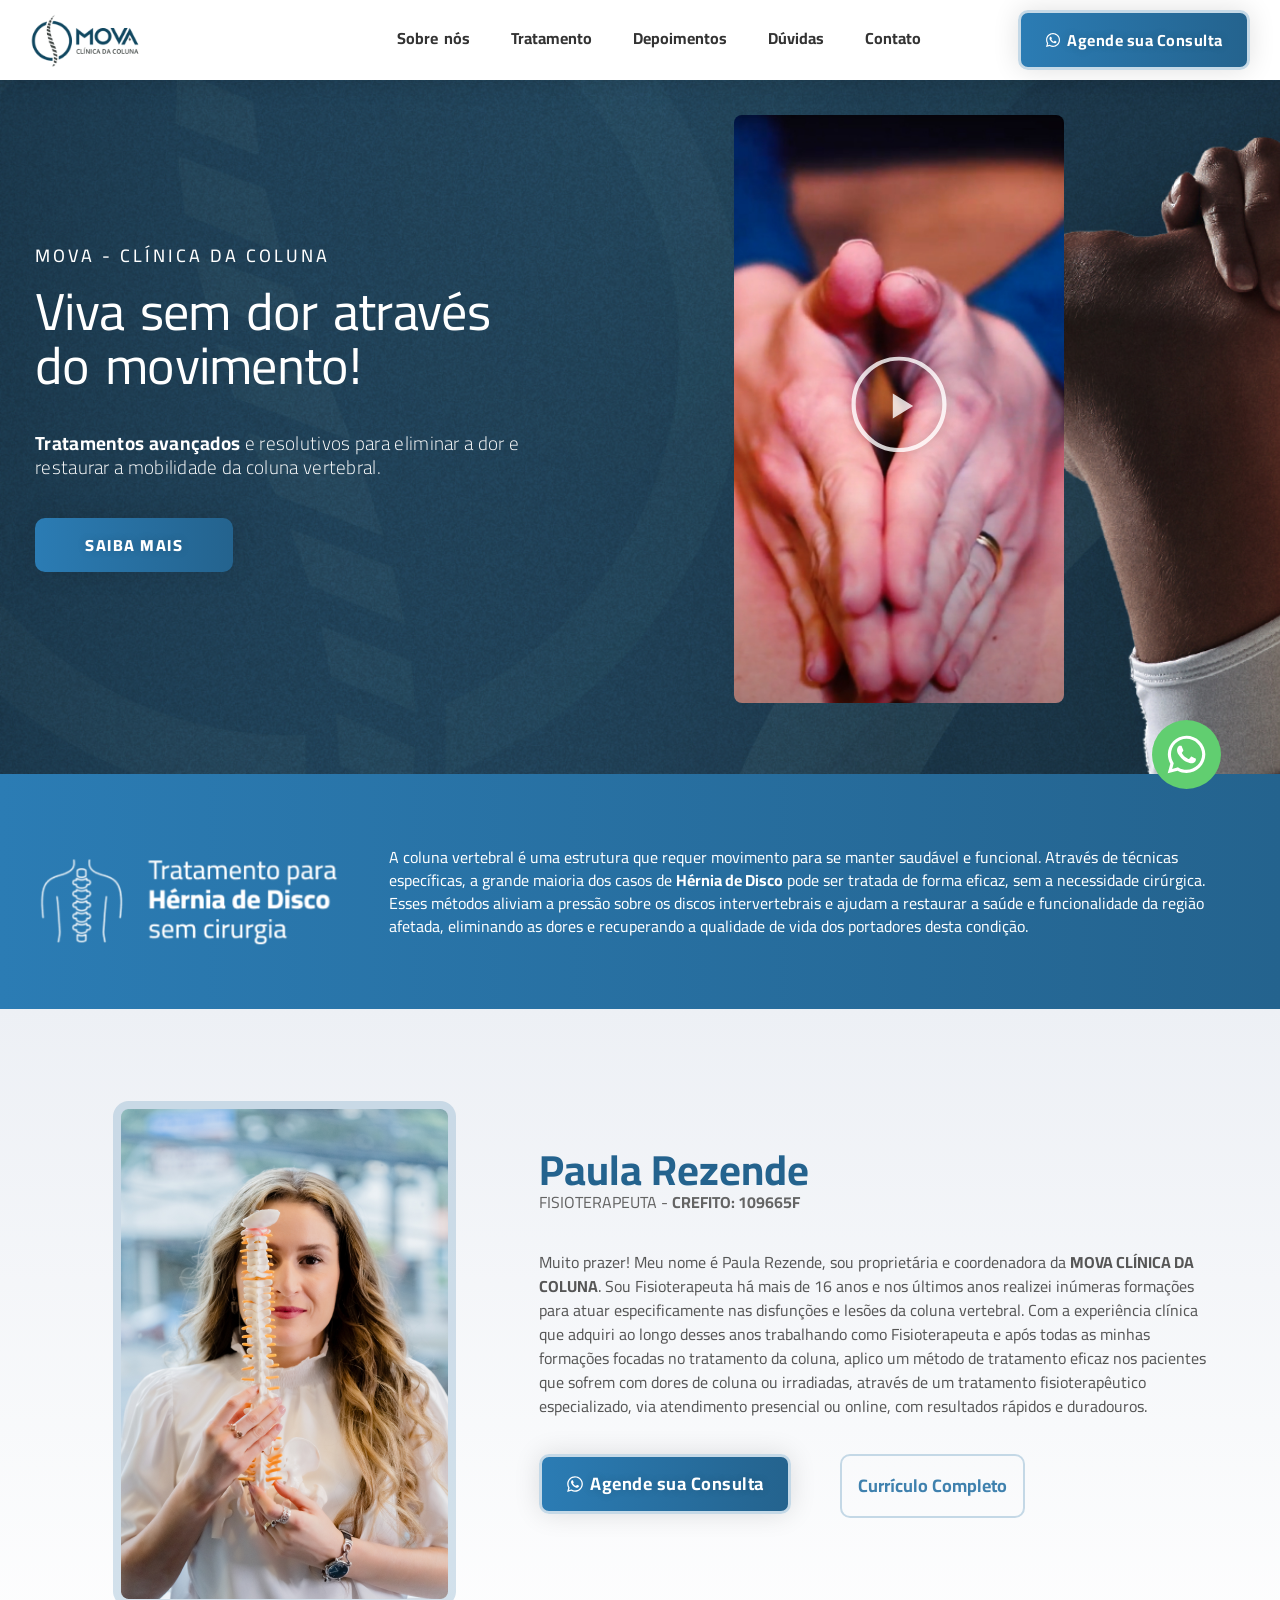
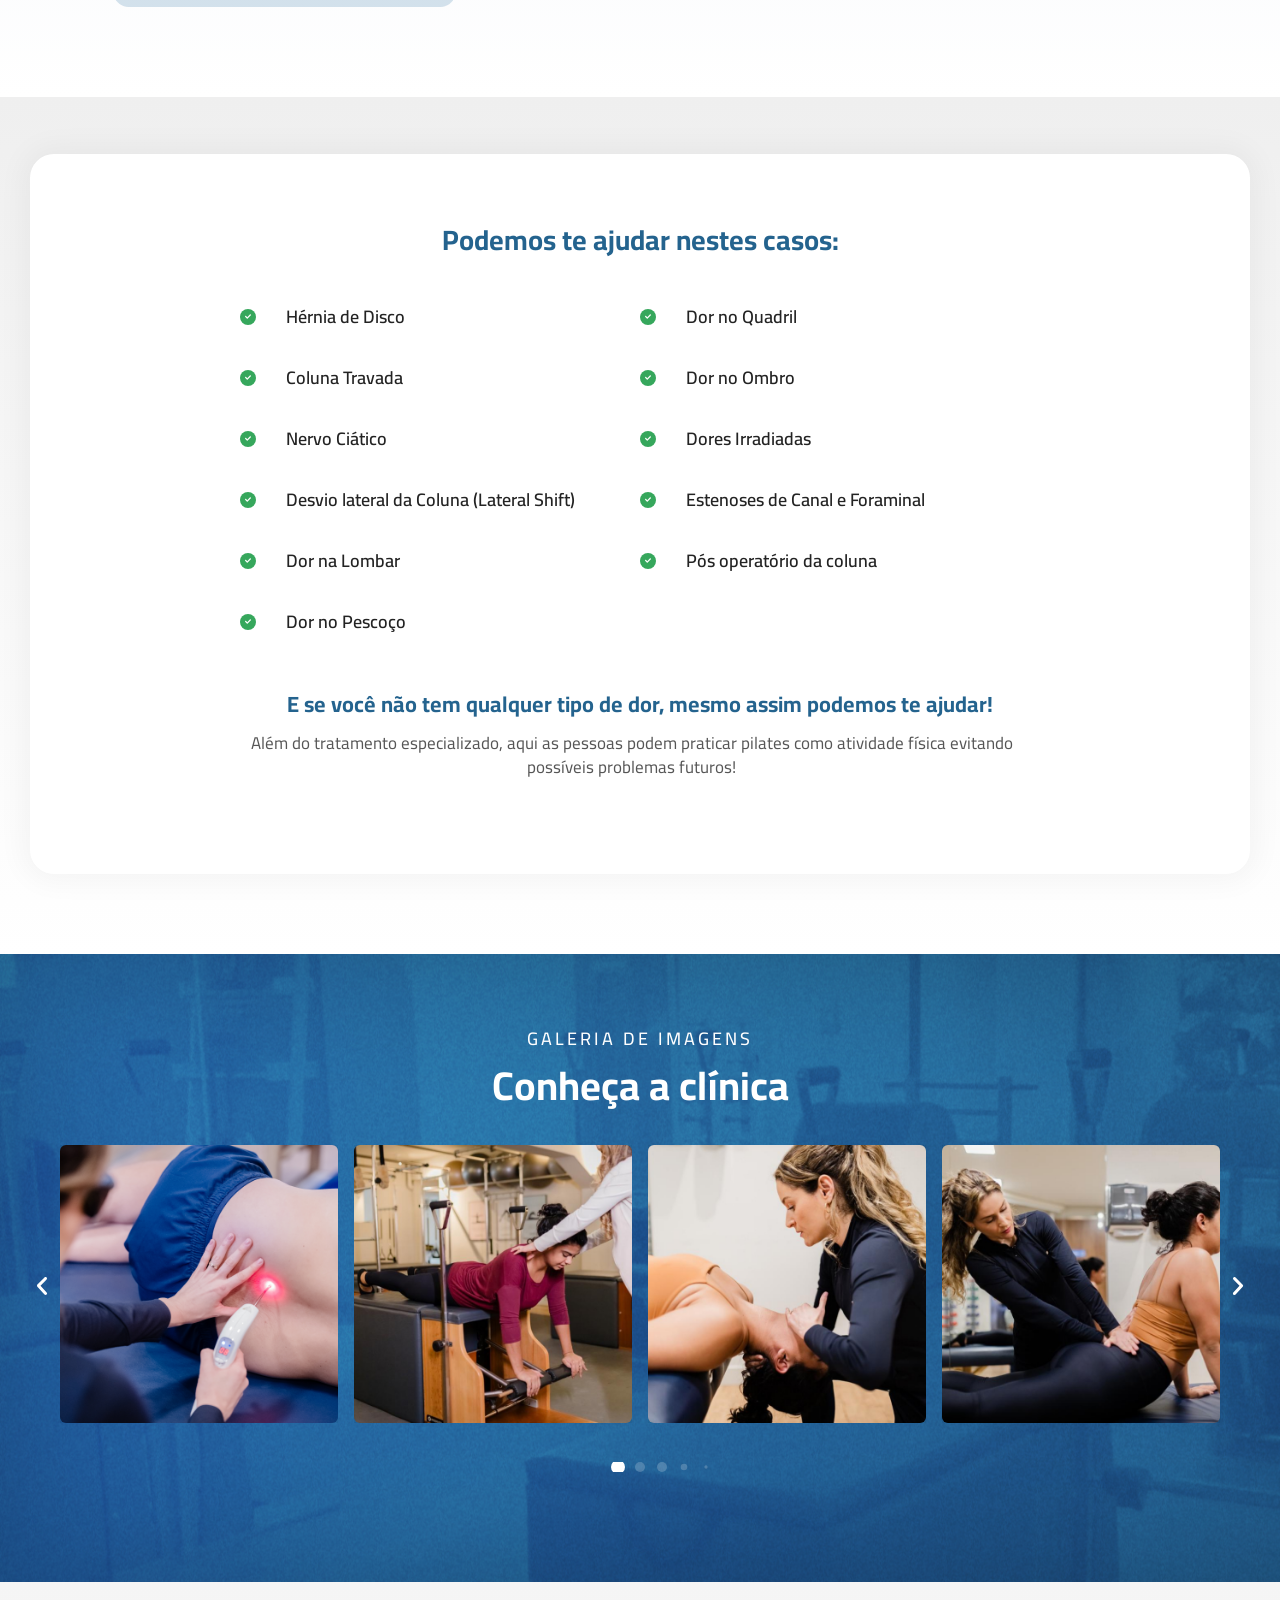
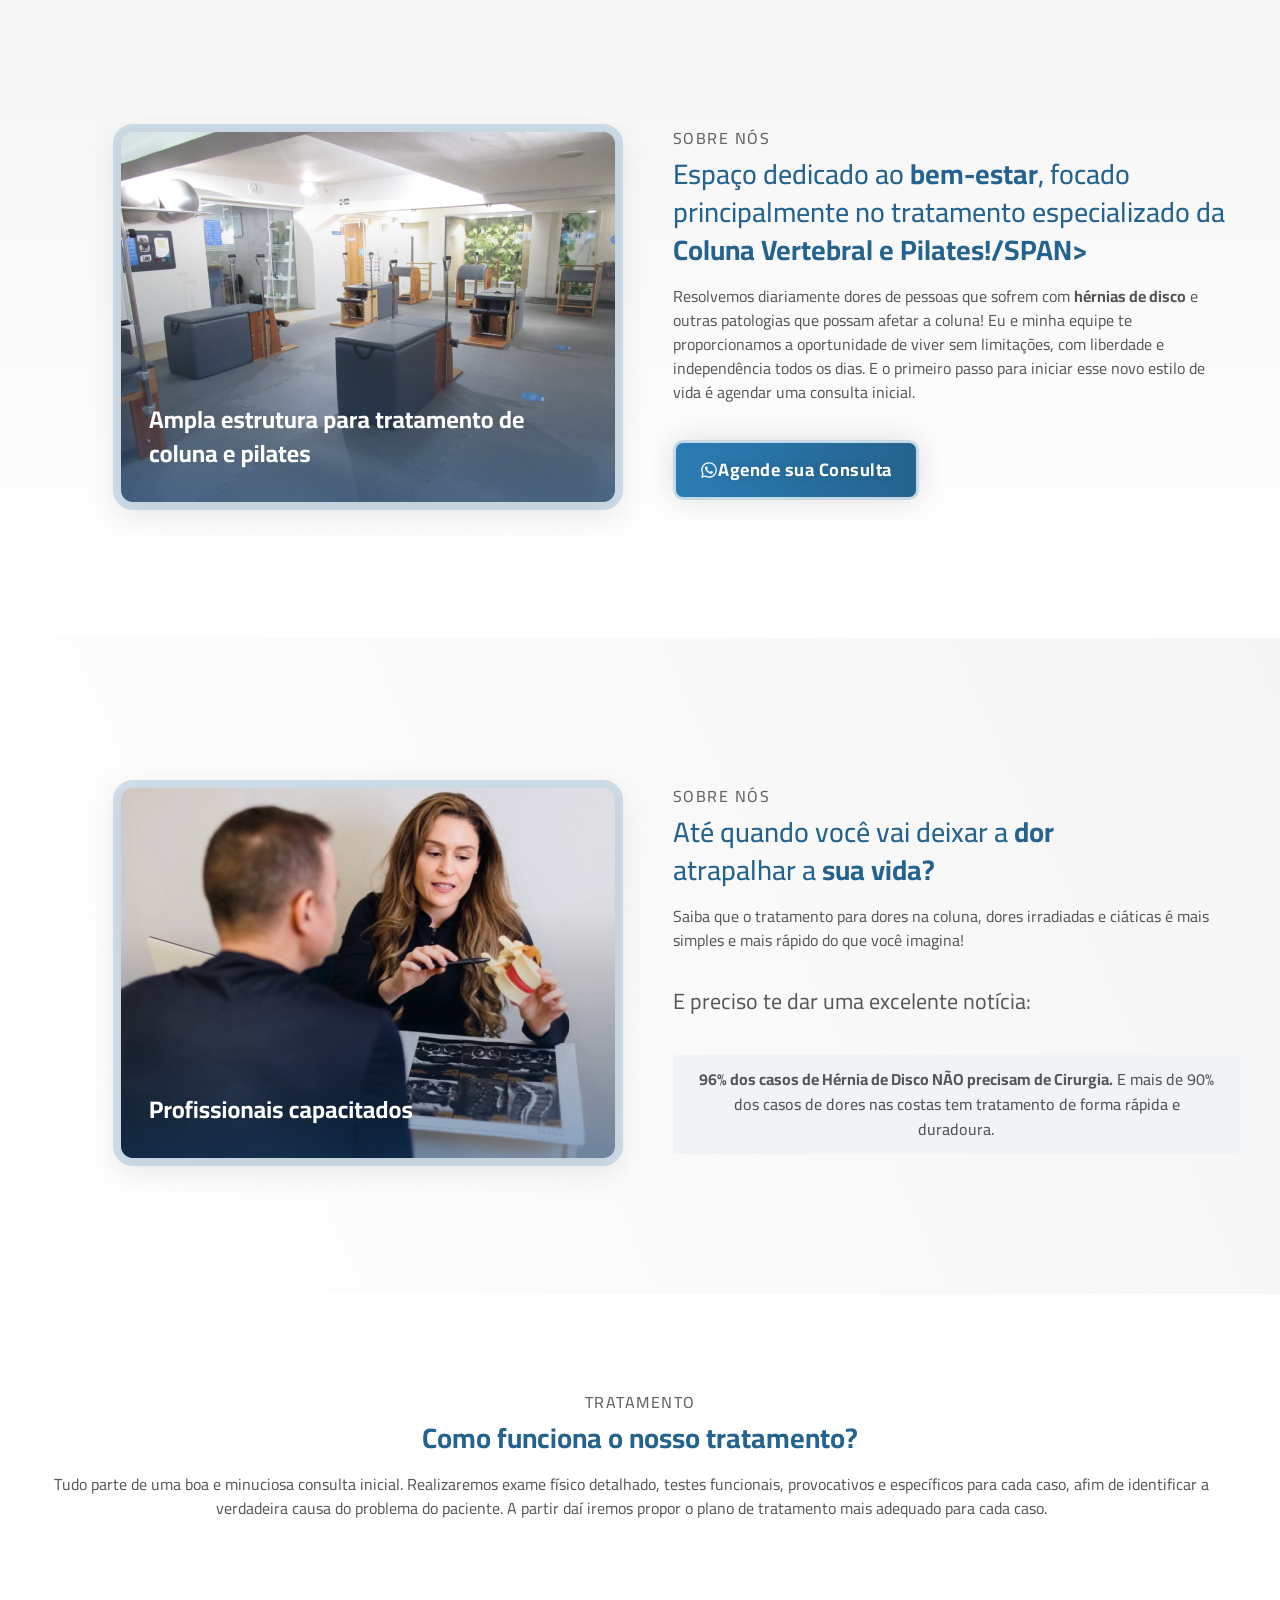
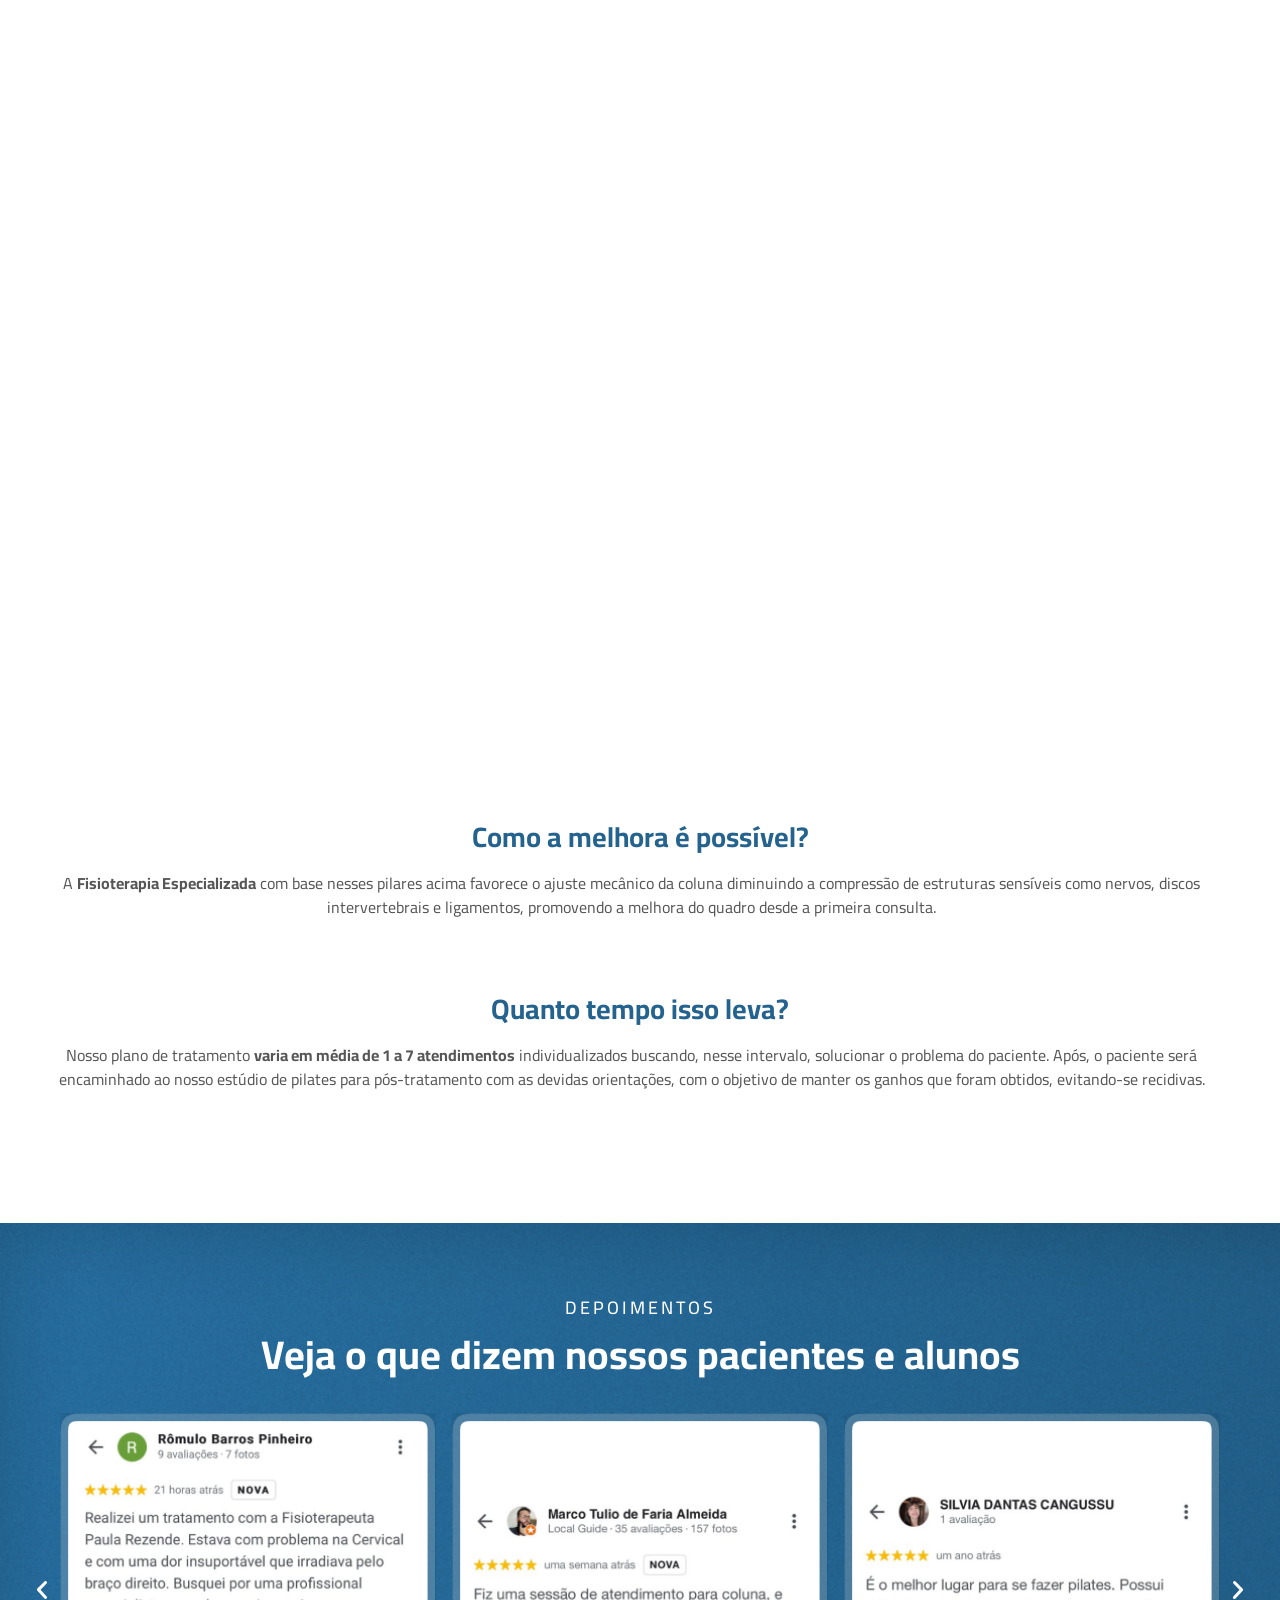
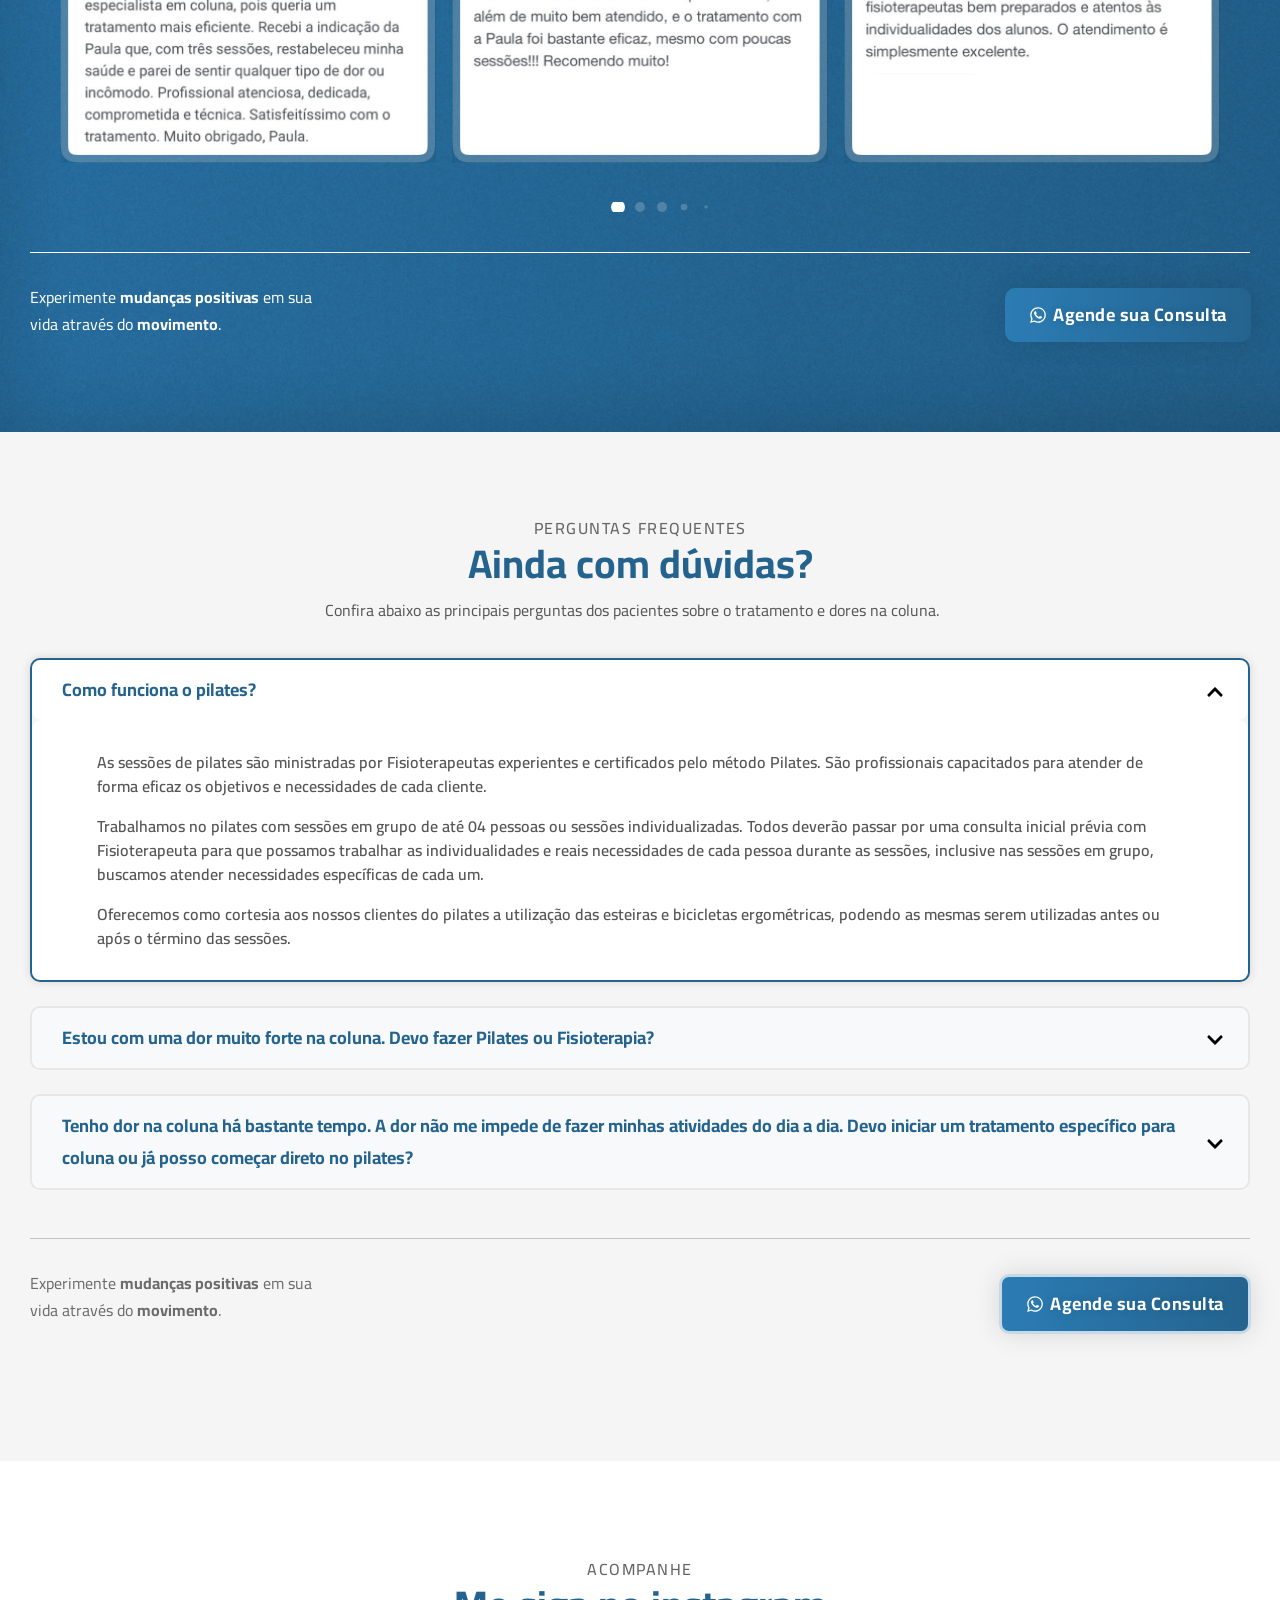
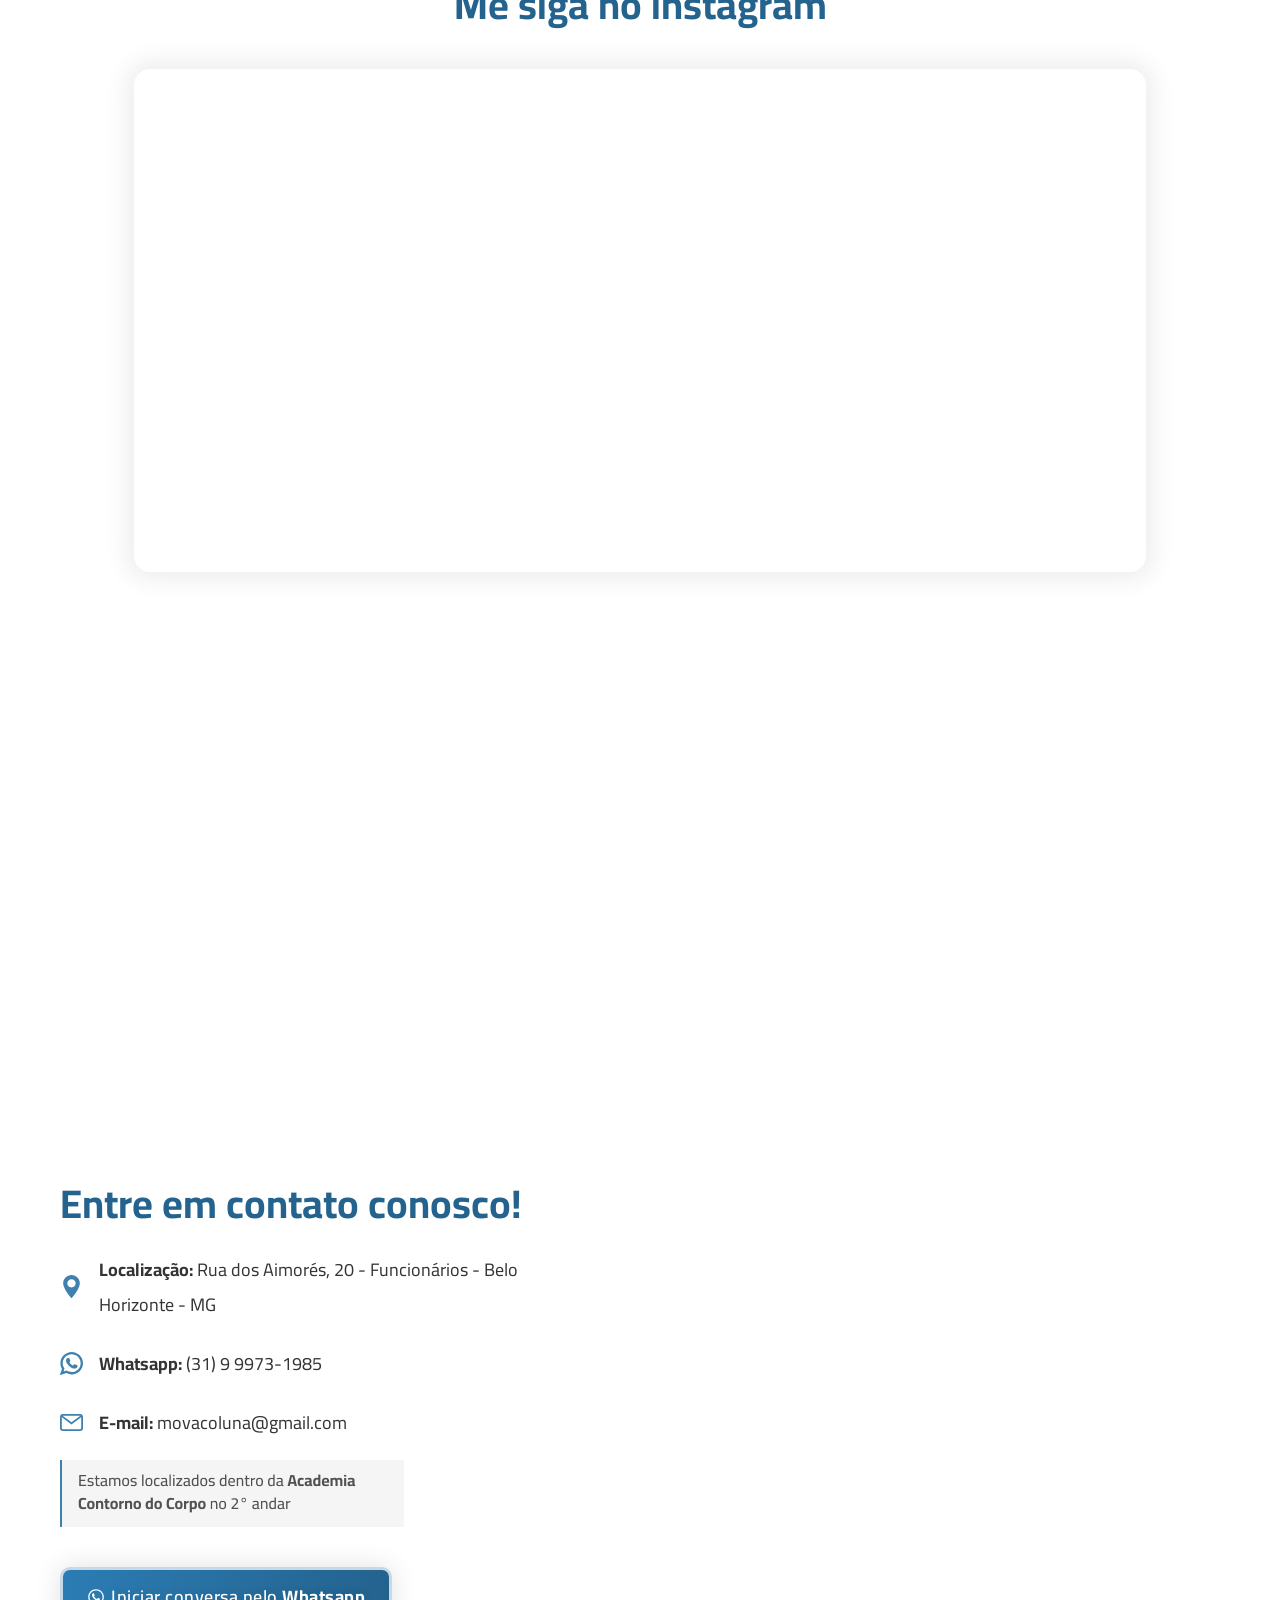
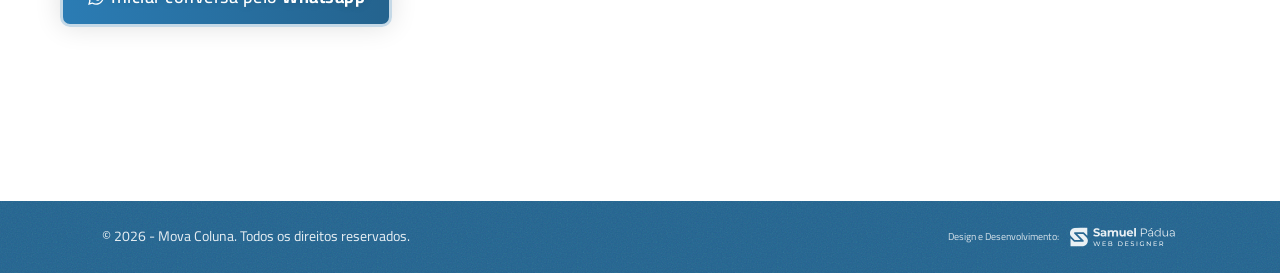
==== commit 66711e53: "Refaz carrossel: corrige setas definitivamente - loopPreventsSlide: false — permite clique durante a" ====
--- a/index.html
+++ b/index.html
@@ -1041,54 +1041,58 @@
     '.elementor-element-588430d .swiper-slide-image'
   ).forEach(function (img) { img.decoding = 'sync'; });
 
-  /* Inicializa o carousel e wira as setas manualmente via slideNext/slidePrev
-     (mais confiável que a navegação interna do Swiper quando loop:true) */
-  function initCarousel(selector, config) {
+  function initCarousel(selector, perView, perGroup, autoplayDelay) {
     var root = document.querySelector(selector);
     var el   = root ? root.querySelector('.swiper') : null;
     if (!el) return;
-    if (el.swiper) { el.swiper.destroy(true, true); }
-
-    config.navigation  = false;   /* navegação manual abaixo */
-    config.pagination.el = root.querySelector('.swiper-pagination');
-
-    var sw = new Swiper(el, config);
-
-    var btnNext = root.querySelector('.elementor-swiper-button-next');
-    var btnPrev = root.querySelector('.elementor-swiper-button-prev');
-    if (btnNext) btnNext.addEventListener('click', function () { sw.slideNext(); });
-    if (btnPrev) btnPrev.addEventListener('click', function () { sw.slidePrev(); });
+
+    /* Destroi instância prévia (Elementor ou nossa) sem exceção */
+    try { if (el.swiper) el.swiper.destroy(true, true); } catch(e) {}
+
+    var pgEl = root.querySelector('.swiper-pagination');
+
+    new Swiper(el, {
+      loop:                 true,
+      loopAdditionalSlides: perView * 2,
+      loopPreventsSlide:    false,   /* permite clique mesmo durante animação */
+      slidesPerView:        perView,
+      slidesPerGroup:       1,
+      spaceBetween:         16,
+      speed:                750,
+      cssEase:              'cubic-bezier(0.4, 0, 0.2, 1)',
+      grabCursor:           true,
+      navigation:           false,
+      watchSlidesProgress:  true,
+      autoplay: {
+        delay:                autoplayDelay,
+        disableOnInteraction: false,
+        pauseOnMouseEnter:    true,
+      },
+      pagination: pgEl ? {
+        el:             pgEl,
+        clickable:      true,
+        dynamicBullets: true,
+        dynamicMainBullets: 3,
+      } : false,
+      breakpoints: {
+        0:    { slidesPerView: 1,        slidesPerGroup: 1 },
+        768:  { slidesPerView: Math.min(perView, 2), slidesPerGroup: 1 },
+        1025: { slidesPerView: perView,  slidesPerGroup: 1 },
+      },
+    });
+
+    /* Event delegation no root: lê el.swiper no momento do clique
+       — imune a re-inicializações posteriores do Elementor */
+    root.addEventListener('click', function (e) {
+      var sw = el.swiper;
+      if (!sw) return;
+      if (e.target.closest('.elementor-swiper-button-next')) sw.slideNext();
+      if (e.target.closest('.elementor-swiper-button-prev')) sw.slidePrev();
+    });
   }
 
-  var sharedOptions = {
-    loop: true,
-    loopAdditionalSlides: 4,
-    speed: 800,
-    cssEase: 'cubic-bezier(0.4, 0, 0.2, 1)',
-    grabCursor: true,
-    /* observer removido: com loop:true ele re-inicializa o Swiper a cada
-       mudança de DOM dos slides, desconectando os handlers das setas */
-    watchSlidesProgress: true,
-  };
-
-  var paginationOpts = {
-    clickable: true,
-    dynamicBullets: true,
-    dynamicMainBullets: 3,
-  };
-
-  initCarousel('.elementor-element-5e6b461a', Object.assign({}, sharedOptions, {
-    slidesPerView: 4, slidesPerGroup: 1, spaceBetween: 16,
-    autoplay: { delay: 4500, disableOnInteraction: false, pauseOnMouseEnter: true },
-    pagination: Object.assign({}, paginationOpts),
-    breakpoints: { 0: { slidesPerView: 1, slidesPerGroup: 1 }, 768: { slidesPerView: 2, slidesPerGroup: 1 }, 1025: { slidesPerView: 4, slidesPerGroup: 1 } }
-  }));
-  initCarousel('.elementor-element-588430d', Object.assign({}, sharedOptions, {
-    slidesPerView: 3, slidesPerGroup: 1, spaceBetween: 16,
-    autoplay: { delay: 4500, disableOnInteraction: false, pauseOnMouseEnter: true },
-    pagination: Object.assign({}, paginationOpts),
-    breakpoints: { 0: { slidesPerView: 1, slidesPerGroup: 1 }, 768: { slidesPerView: 2, slidesPerGroup: 1 }, 1025: { slidesPerView: 3, slidesPerGroup: 1 } }
-  }));
+  initCarousel('.elementor-element-5e6b461a', 4, 1, 4500);
+  initCarousel('.elementor-element-588430d',  3, 1, 4500);
 
   // Abrir vídeo no YouTube em nova aba
   (function() {
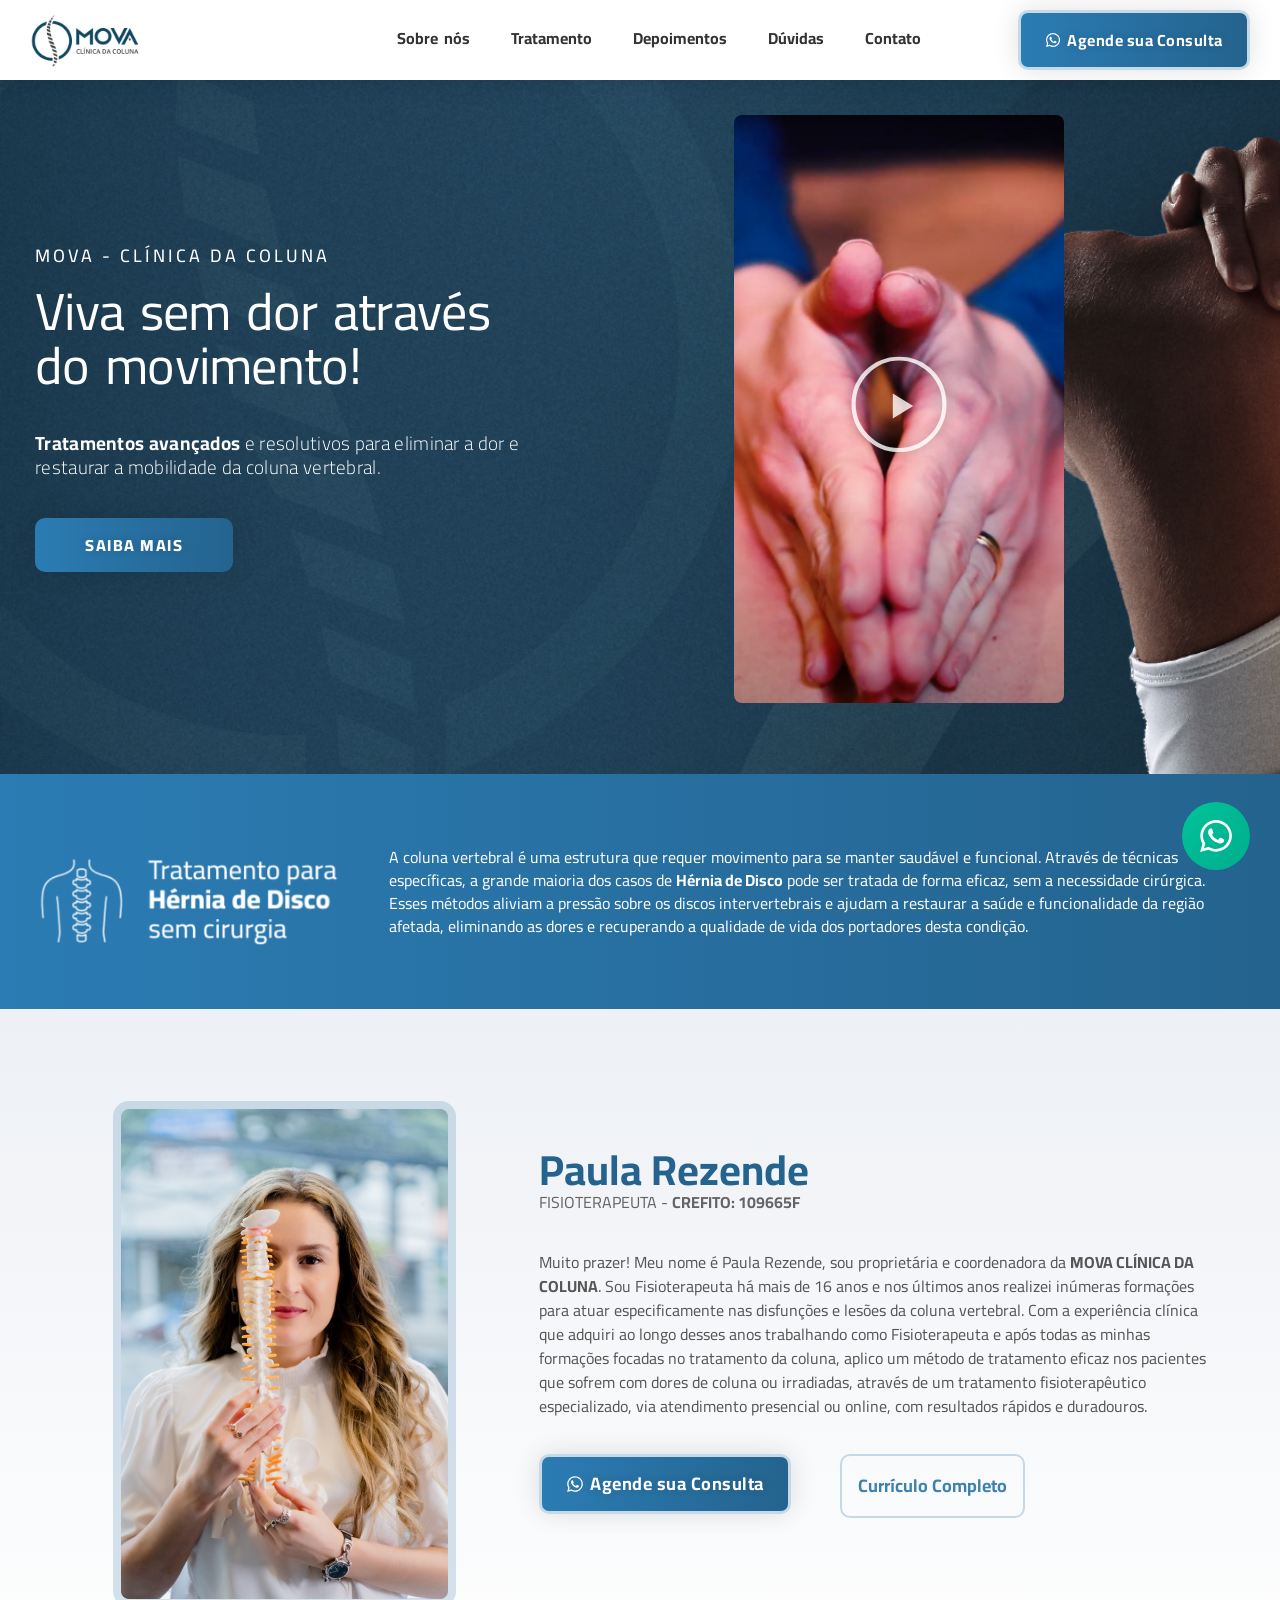
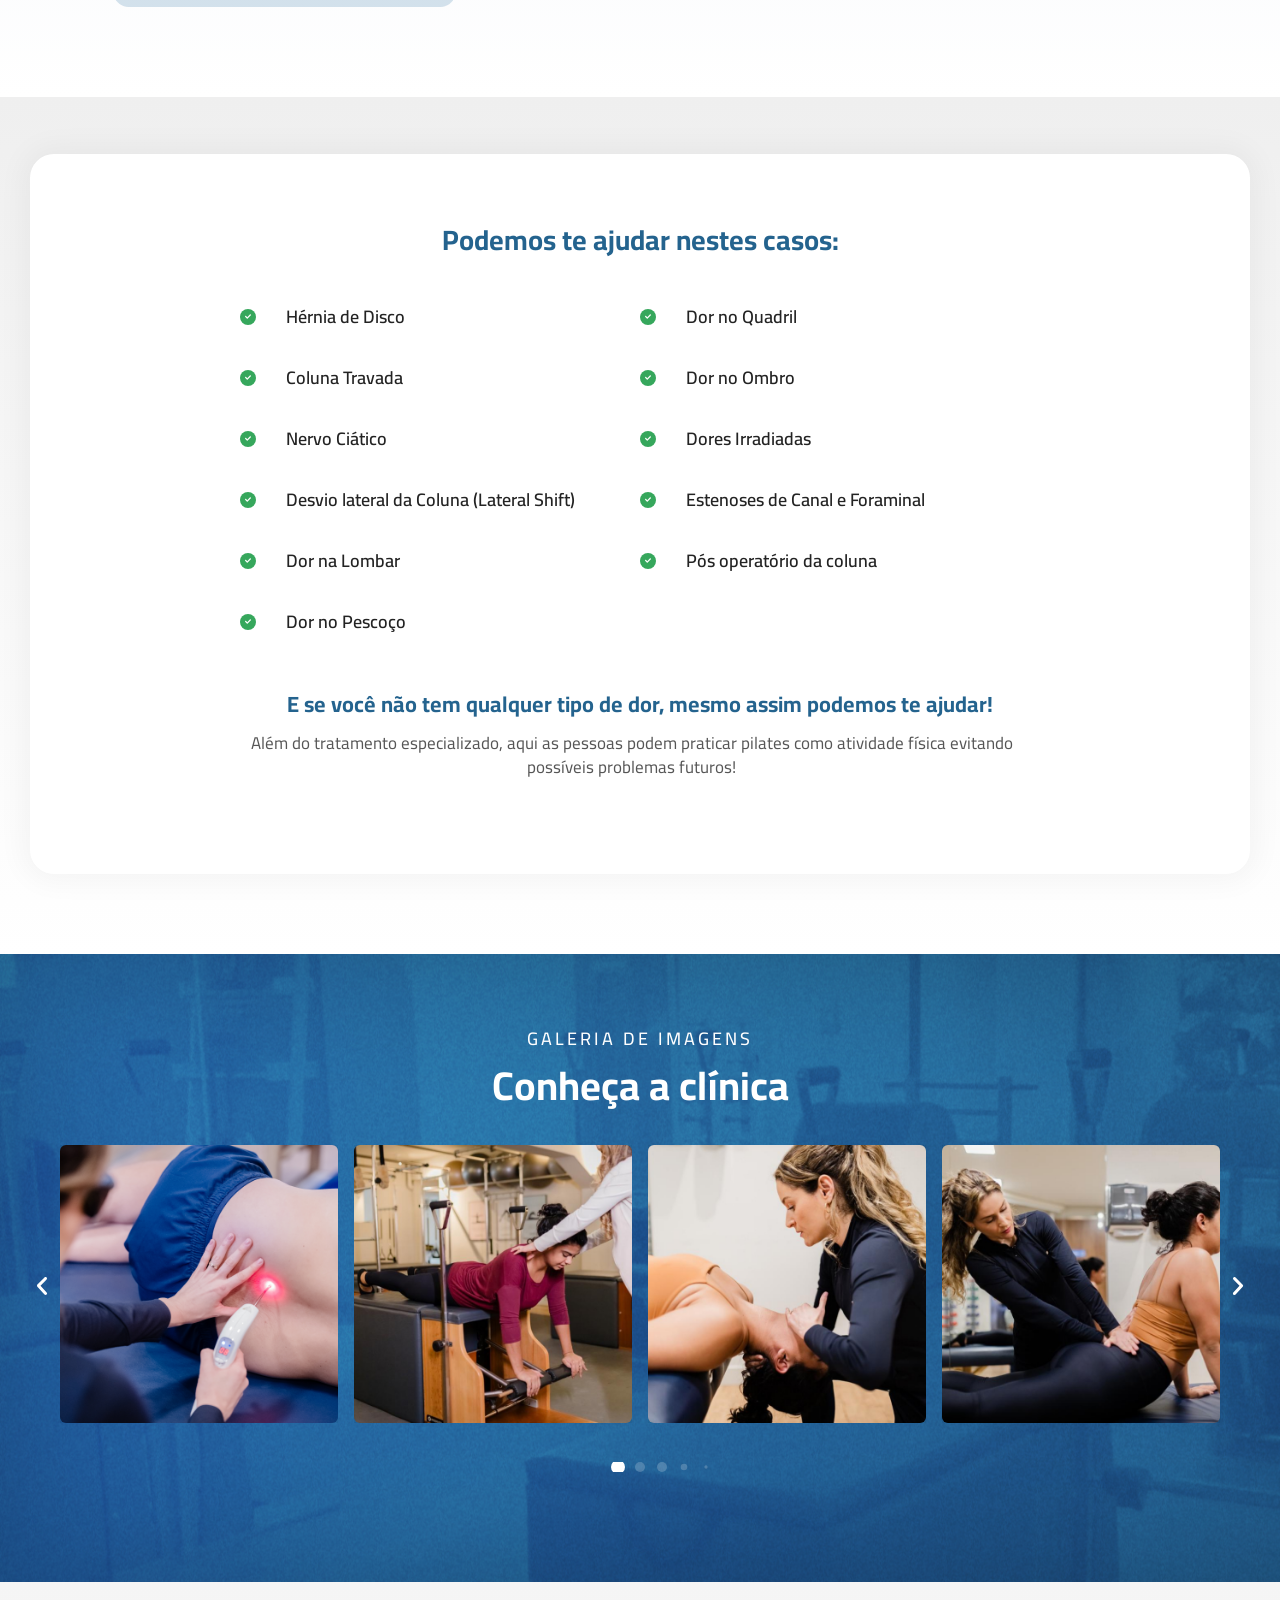
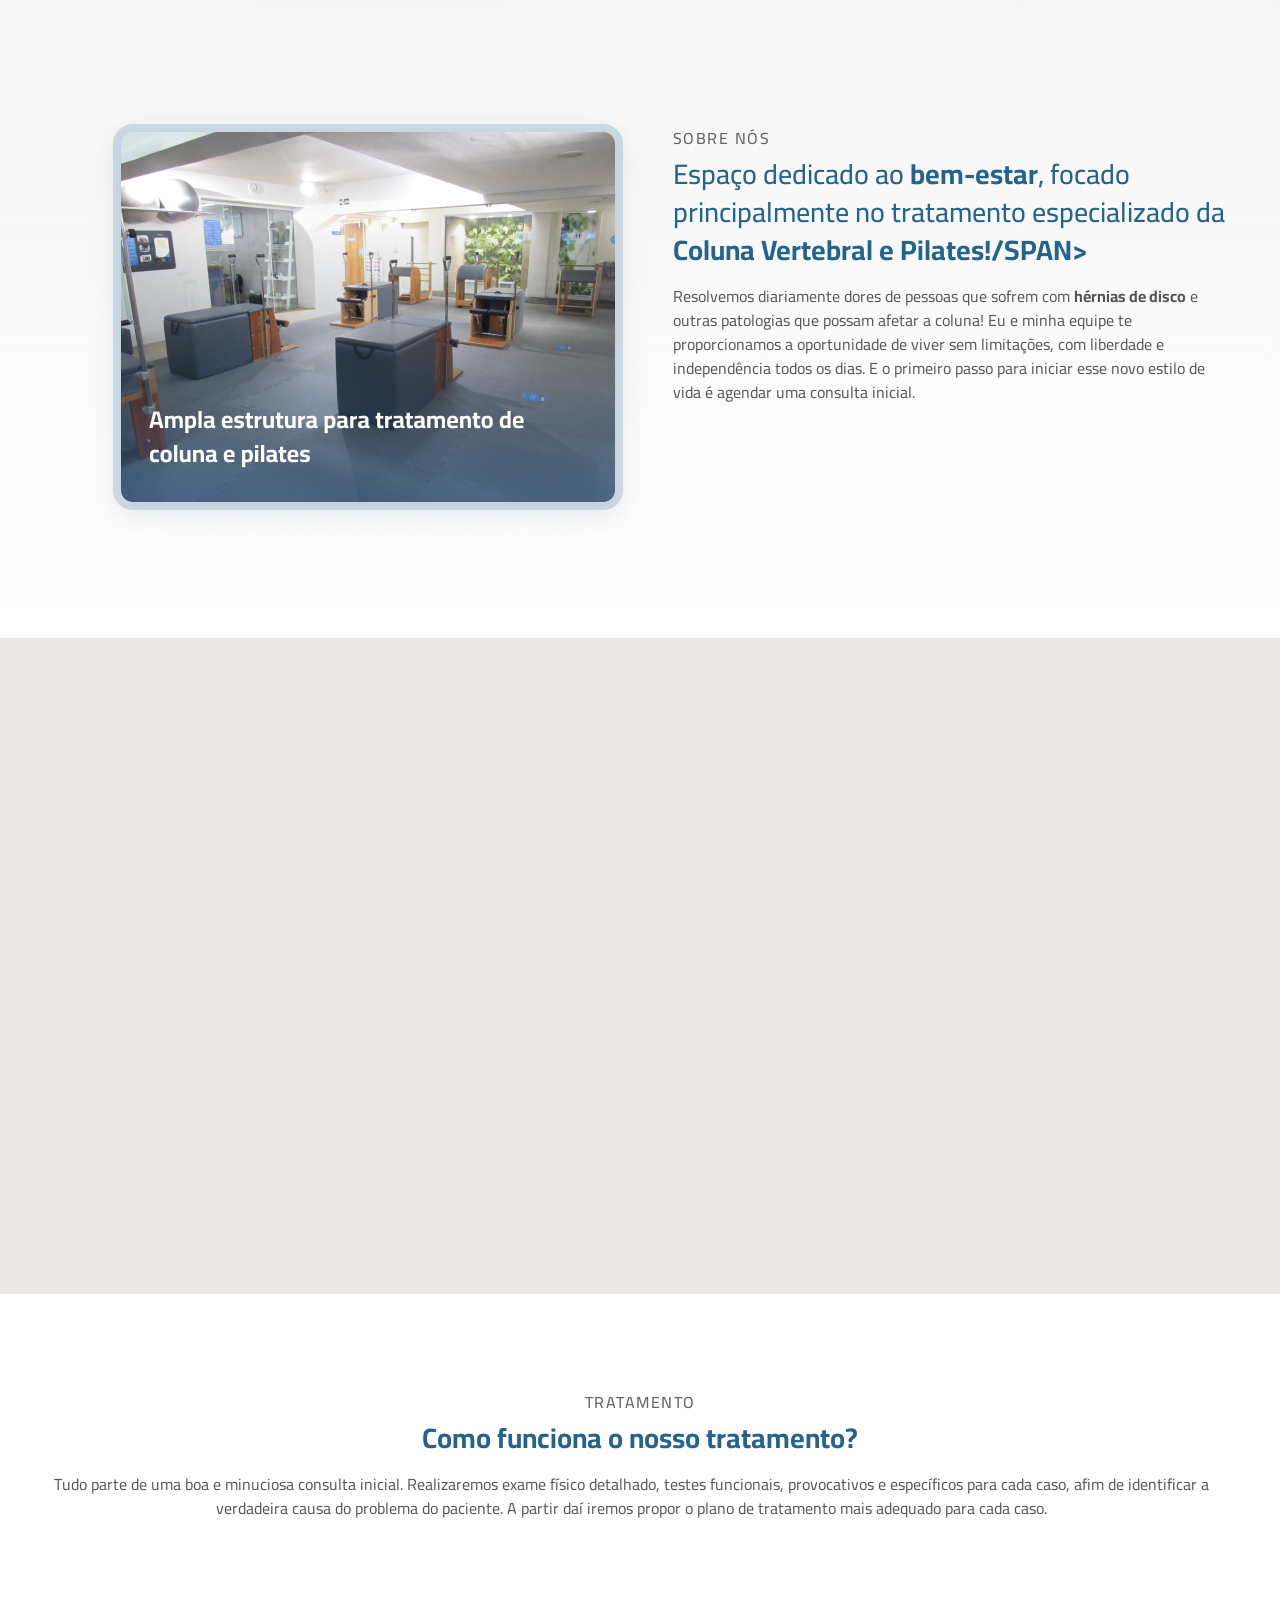
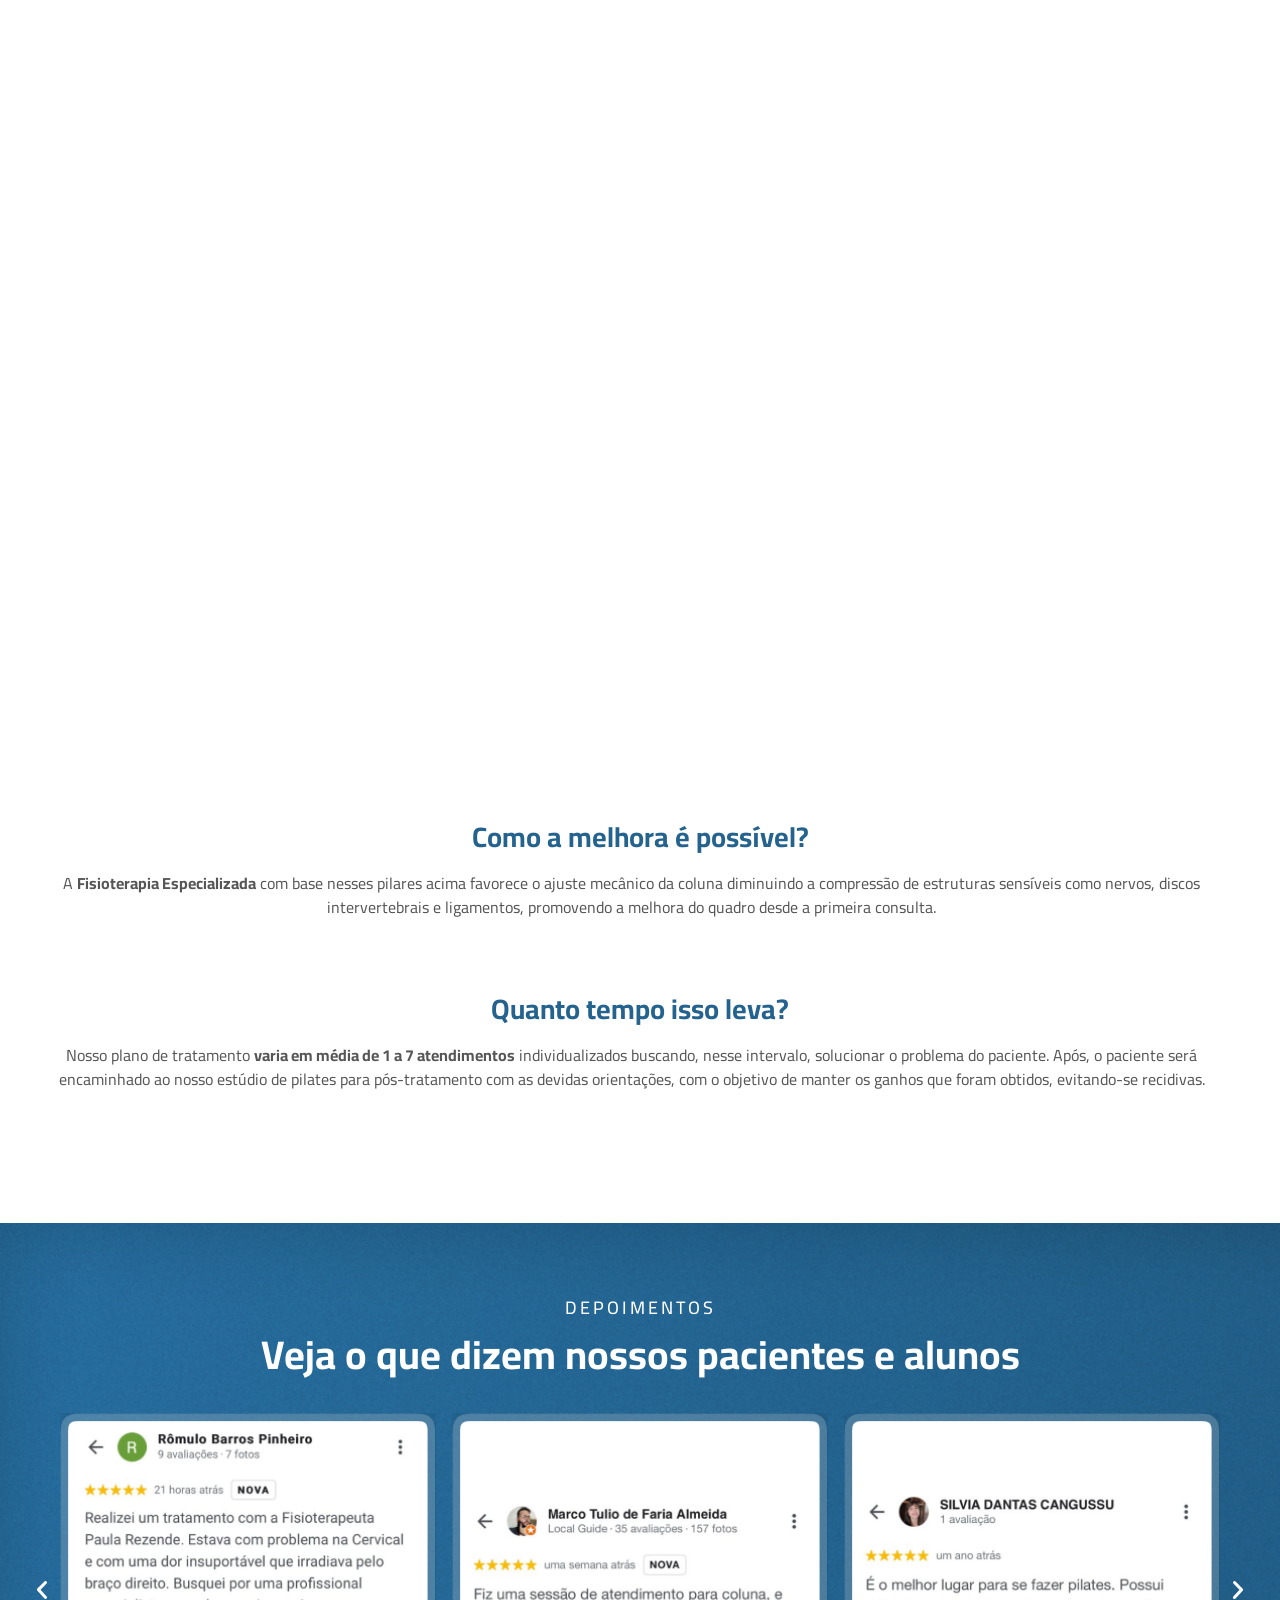
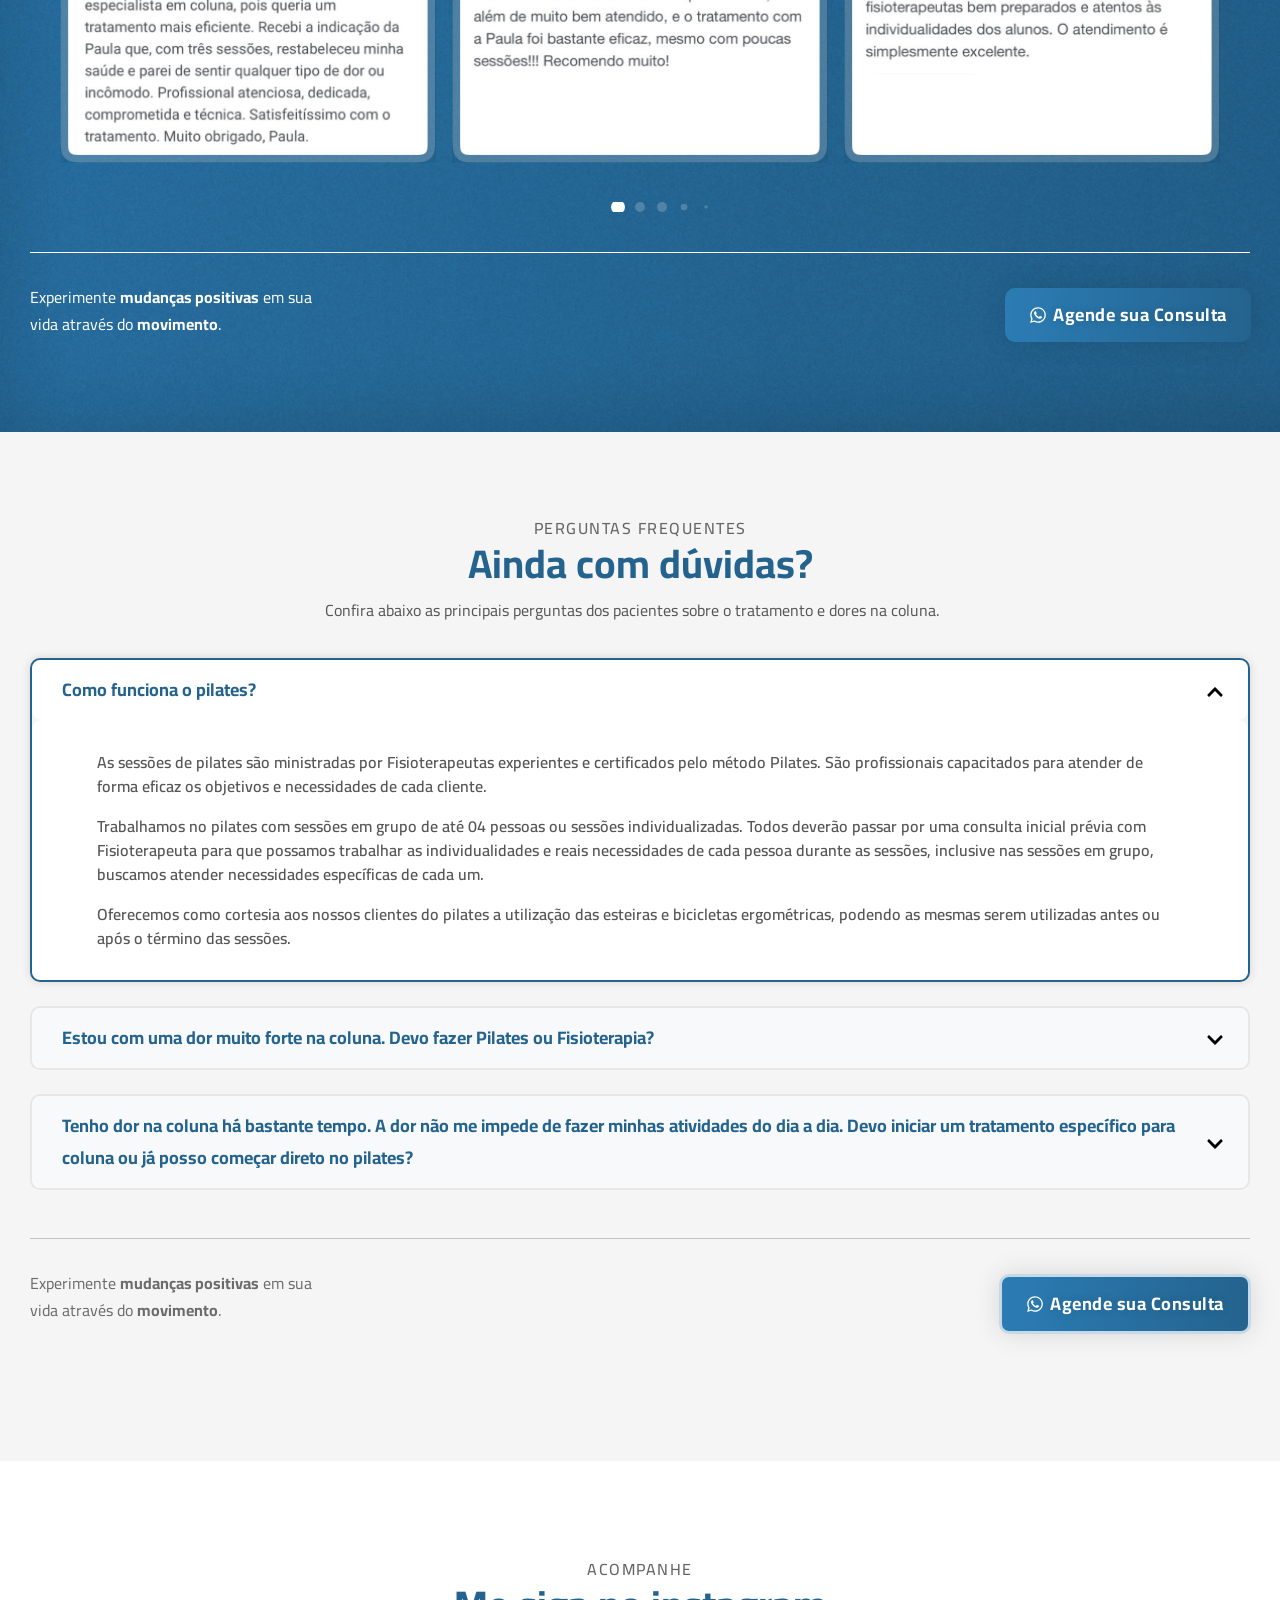
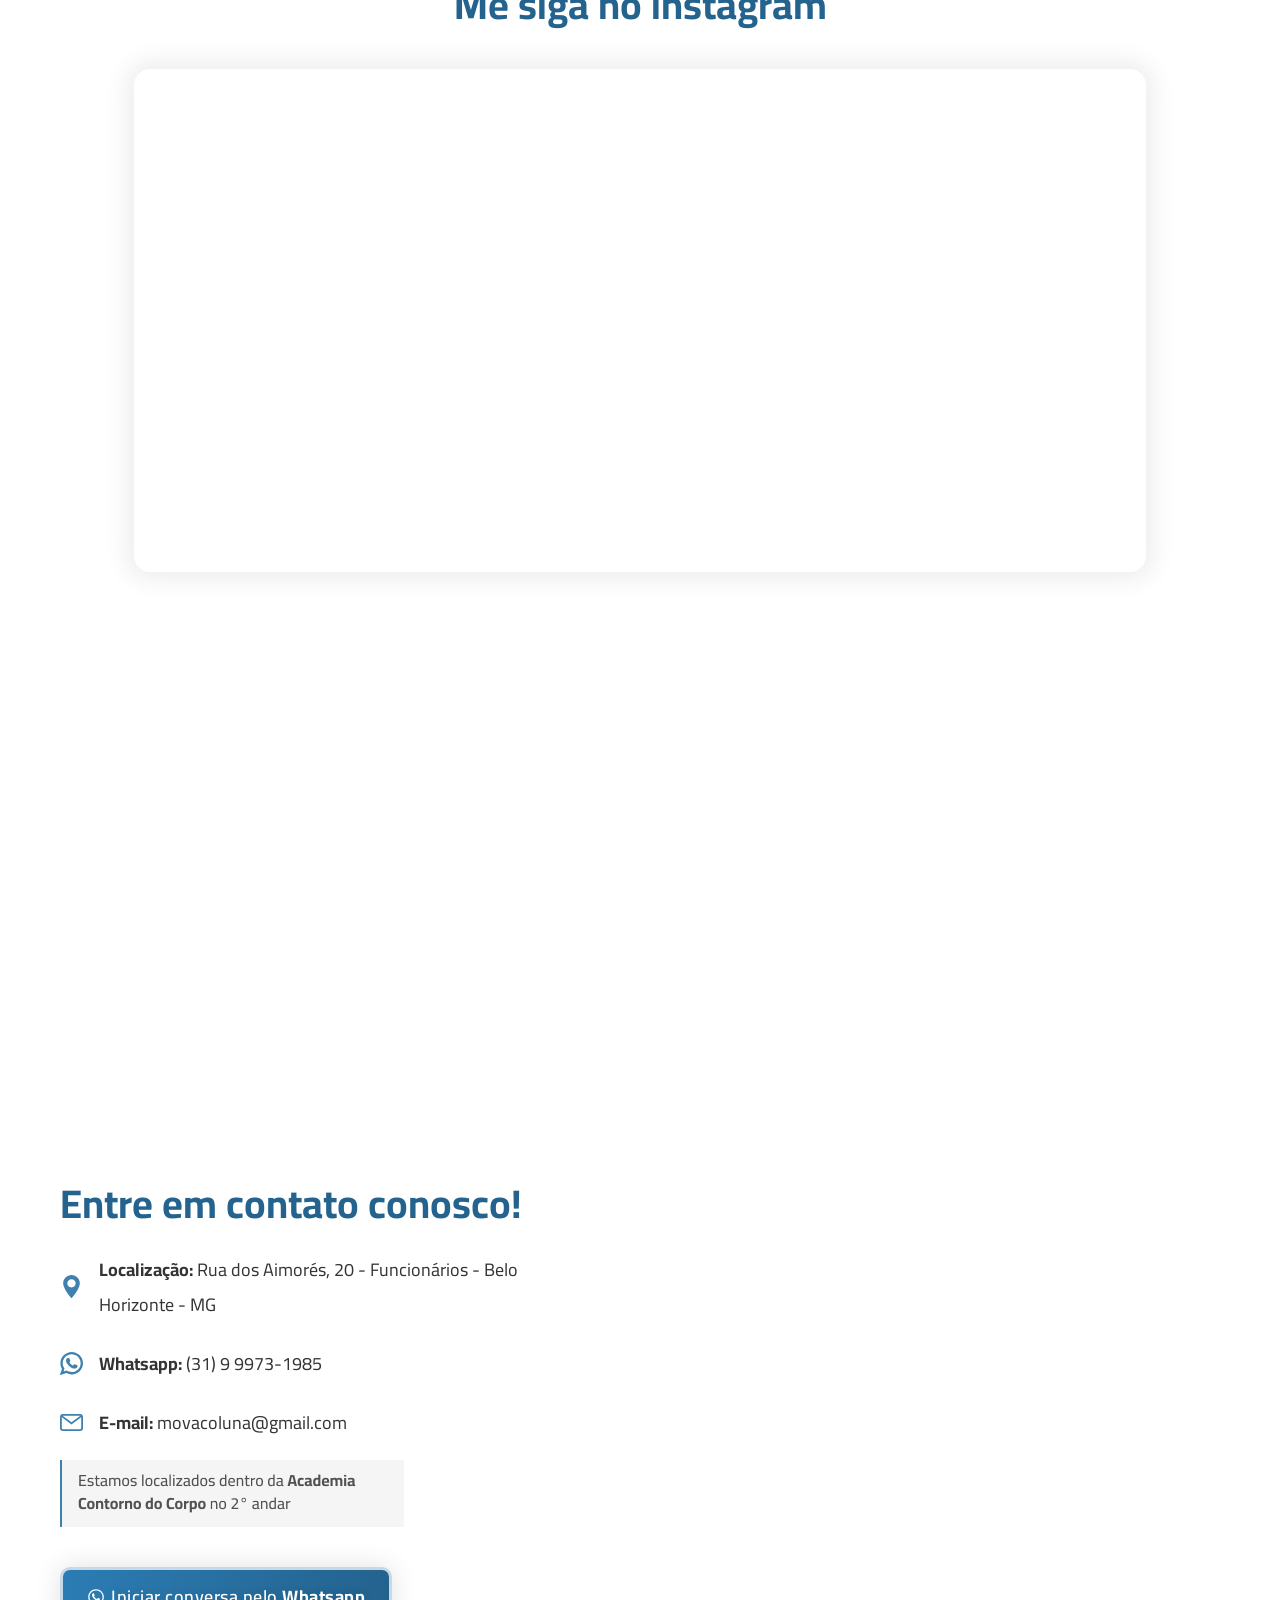
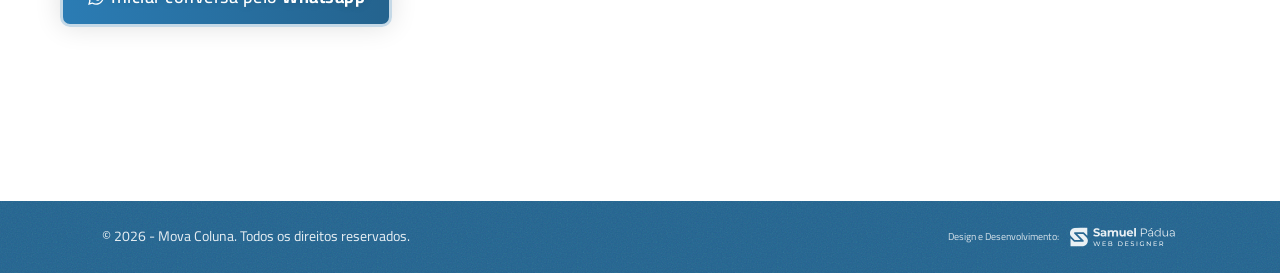
==== commit 6cab5c10: "Adiciona botão flutuante WhatsApp e oculta o antigo do Elementor - Novo botão mc-wpp-float com gradi" ====
--- a/index.html
+++ b/index.html
@@ -1143,6 +1143,14 @@
   })();
 });
 </script>
+<!-- WhatsApp flutuante -->
+<a href="https://api.whatsapp.com/send?phone=5531999731985" class="mc-wpp-float" target="_blank" rel="noopener" aria-label="Fale pelo WhatsApp">
+  <span class="mc-wpp-badge">Agende sua consulta!</span>
+  <svg width="30" height="30" viewBox="0 0 57 57" fill="none" xmlns="http://www.w3.org/2000/svg">
+    <path fill-rule="evenodd" clip-rule="evenodd" d="M47.4216 9.51921C42.4222 4.51401 35.7735 1.75635 28.6904 1.75342C14.0949 1.75342 2.21626 13.6317 2.21039 28.2311C2.20844 32.8981 3.42761 37.4539 5.74495 41.4695L1.98828 55.1909L16.0257 51.5086C19.8936 53.6185 24.2481 54.7304 28.6796 54.7317H28.6907C43.2846 54.7317 55.1645 42.8524 55.1701 28.2523C55.173 21.1767 52.4212 14.5241 47.4216 9.51921ZM28.6904 50.2598H28.6813C24.7322 50.2581 20.8591 49.1968 17.4794 47.1919L16.6761 46.7148L8.34605 48.9L10.5695 40.7784L10.046 39.9457C7.84279 36.4415 6.67939 32.3913 6.68135 28.2328C6.68592 16.0981 16.5593 6.22568 28.6992 6.22568C34.5779 6.22763 40.1039 8.51986 44.2592 12.68C48.4144 16.8401 50.7014 22.3698 50.6994 28.2507C50.6942 40.3863 40.8215 50.2598 28.6904 50.2598ZM40.7628 33.7761C40.1013 33.4448 36.8482 31.8446 36.2416 31.6235C35.6356 31.4027 35.194 31.2928 34.7533 31.9549C34.312 32.617 33.0443 34.1075 32.6581 34.5488C32.2719 34.9904 31.8864 35.0459 31.2246 34.7145C30.5629 34.3834 28.4311 33.6845 25.9037 31.4304C23.937 29.676 22.6092 27.5094 22.223 26.8473C21.8375 26.1845 22.2198 25.861 22.5133 25.497C23.2296 24.6075 23.9468 23.6751 24.1673 23.2338C24.3881 22.7922 24.2775 22.4057 24.1118 22.0746C23.9468 21.7436 22.6236 18.4869 22.0724 17.1617C21.5348 15.8721 20.9898 16.0463 20.5834 16.026C20.1979 16.0068 19.7566 16.0029 19.3154 16.0029C18.8744 16.0029 18.1575 16.1682 17.5508 16.831C16.9445 17.4934 15.2355 19.0939 15.2355 22.3505C15.2355 25.6072 17.6063 28.7533 17.937 29.1949C18.2677 29.6365 22.6027 36.3195 29.2396 39.1851C30.8182 39.8674 32.0505 40.2741 33.0116 40.5791C34.5968 41.0827 36.0387 41.0116 37.1789 40.8413C38.4503 40.6512 41.0932 39.2406 41.645 37.6952C42.1962 36.1496 42.1962 34.825 42.0305 34.5488C41.8655 34.2729 41.4242 34.1075 40.7628 33.7761Z" fill="white"/>
+  </svg>
+</a>
+
 <!-- ======================== FOOTER ======================== -->
 <footer class="mc-footer">
   <div class="mc-footer-grain"></div>
--- a/assets/css/style.css
+++ b/assets/css/style.css
@@ -4720,6 +4720,86 @@
   }
 }
 
+/* ===== WHATSAPP FLUTUANTE MC ===== */
+/* Oculta botão flutuante WhatsApp do Elementor (substituído pelo mc-wpp-float) */
+.elementor-element-55f69e89 { display: none !important; }
+
+@keyframes mc-wpp-pulse {
+  0%   { box-shadow: 0 0 0 0 rgba(0,172,141,0.55), 0 0 0 0 rgba(0,130,107,0.3); }
+  50%  { box-shadow: 0 0 0 14px rgba(0,172,141,0.14), 0 0 0 28px rgba(0,130,107,0.06); }
+  100% { box-shadow: 0 0 0 0 rgba(0,172,141,0), 0 0 0 0 rgba(0,130,107,0); }
+}
+
+.mc-wpp-float {
+  position: fixed;
+  bottom: 30px;
+  right: 30px;
+  width: 68px;
+  height: 68px;
+  background: linear-gradient(135deg, #00C49A, #00AC8D);
+  border-radius: 50%;
+  display: flex;
+  align-items: center;
+  justify-content: center;
+  z-index: 9999;
+  text-decoration: none;
+  transition: transform 0.22s cubic-bezier(0.34, 1.56, 0.64, 1);
+  animation: mc-wpp-pulse 2.4s ease-out infinite;
+}
+.mc-wpp-float:hover {
+  transform: scale(1.08);
+  animation: none;
+  box-shadow: 0 6px 28px rgba(0,172,141,0.4);
+}
+.mc-wpp-float svg {
+  width: 34px;
+  height: 34px;
+  position: relative;
+  z-index: 1;
+}
+
+/* Badge balão ao hover */
+.mc-wpp-badge {
+  position: absolute;
+  right: calc(100% + 14px);
+  top: 50%;
+  transform: translateY(-50%) translateX(10px) scale(0.92);
+  white-space: nowrap;
+  background: #ffffff;
+  color: #021a40;
+  font-family: Cairo, sans-serif;
+  font-size: 13px;
+  font-weight: 700;
+  letter-spacing: 0.02em;
+  padding: 10px 18px;
+  border-radius: 50px;
+  box-shadow: 0 4px 20px rgba(0,0,0,0.15), 0 1px 4px rgba(0,0,0,0.08);
+  opacity: 0;
+  pointer-events: none;
+  transition: opacity 0.22s ease, transform 0.22s ease;
+}
+.mc-wpp-badge::after {
+  content: '';
+  position: absolute;
+  top: 50%;
+  right: -7px;
+  transform: translateY(-50%);
+  border-width: 6px 0 6px 8px;
+  border-style: solid;
+  border-color: transparent transparent transparent #ffffff;
+  filter: drop-shadow(2px 0 2px rgba(0,0,0,0.06));
+}
+.mc-wpp-float:hover .mc-wpp-badge {
+  opacity: 1;
+  transform: translateY(-50%) translateX(0) scale(1);
+  pointer-events: auto;
+}
+@media (max-width: 767px) {
+  .mc-wpp-float { bottom: 20px; right: 20px; width: 58px; height: 58px; }
+  .mc-wpp-float svg { width: 28px; height: 28px; }
+  .mc-wpp-badge { display: none; }
+}
+
 /* Oculta o footer antigo do Elementor */
 .elementor-element.elementor-element-560de0fb { display: none !important; }
 
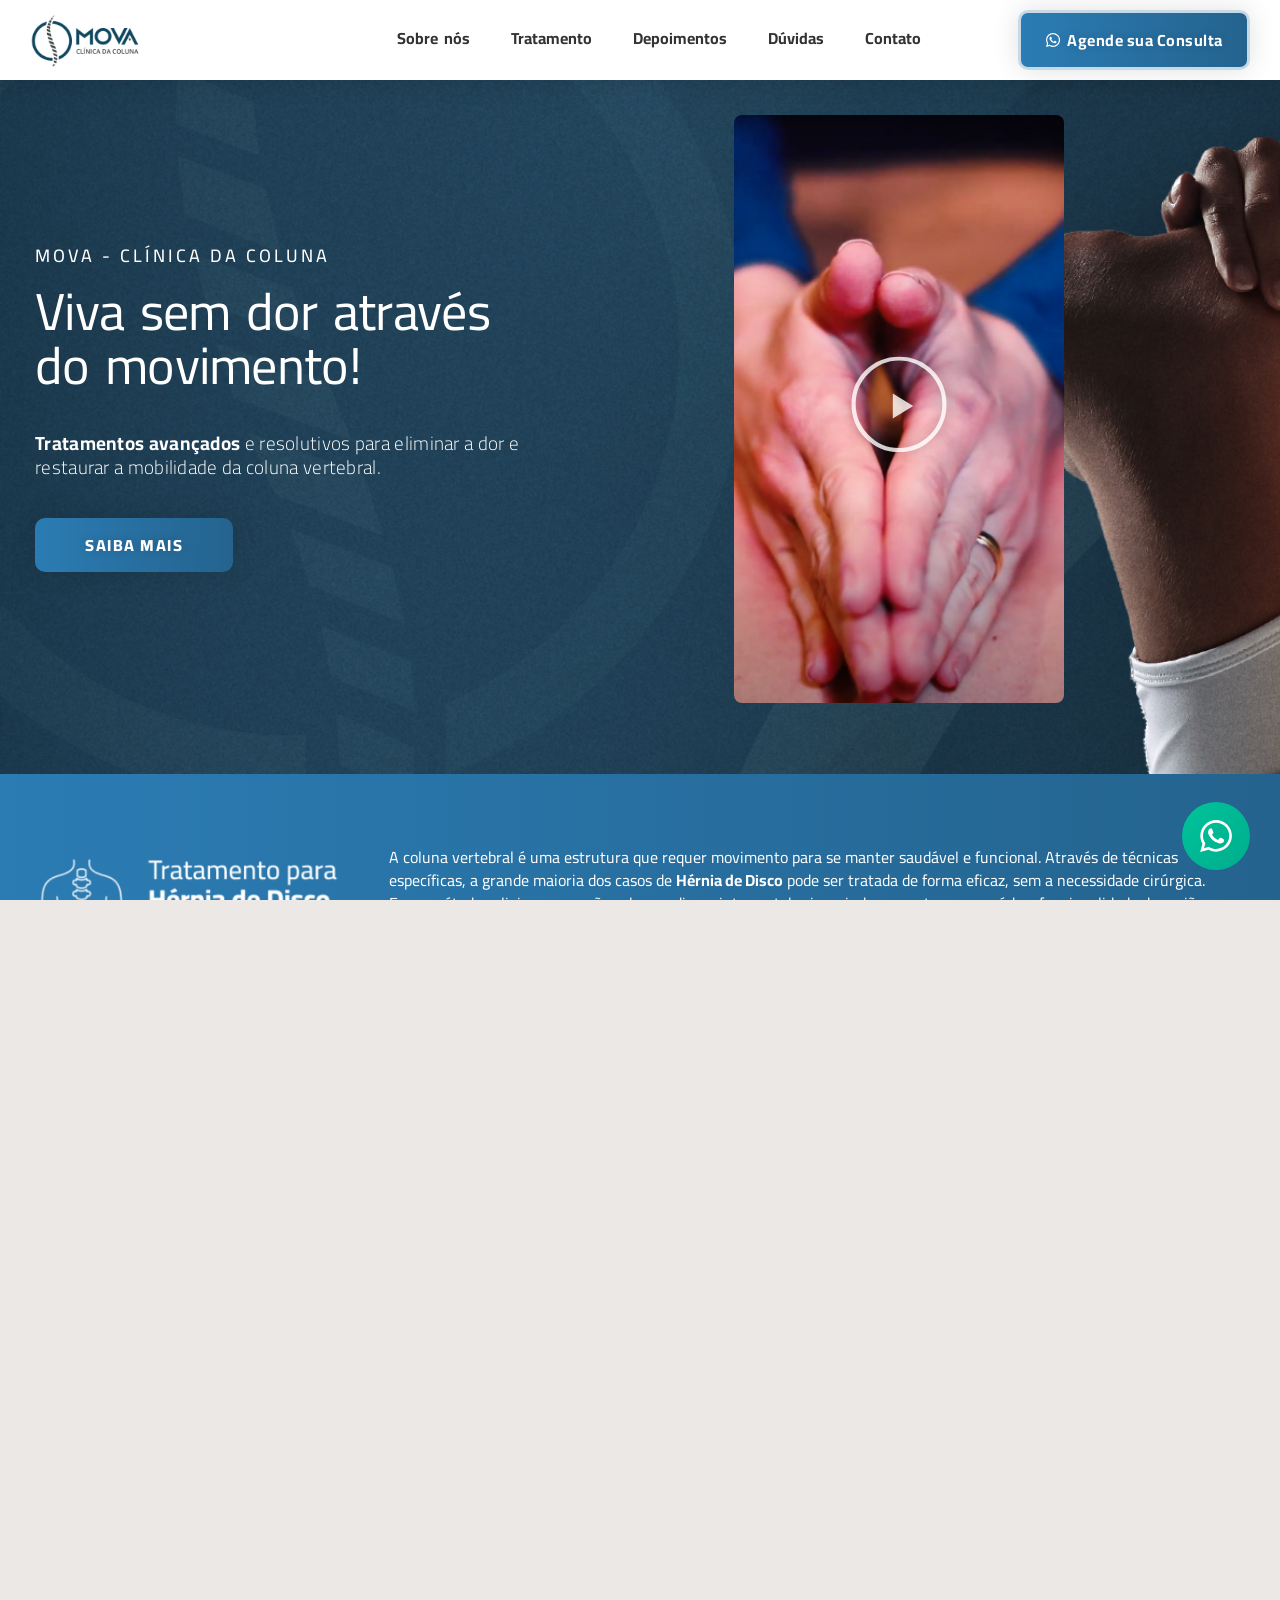
==== commit 29ed55ad: "Fix: remove tag /SPAN> visível no texto da seção de pilates Tag de fechamento estava mal-codificada " ====
--- a/index.html
+++ b/index.html
@@ -508,7 +508,7 @@
 				</div>
 				<div class="elementor-element elementor-element-75c8e14 elementor-widget elementor-widget-heading" data-id="75c8e14" data-element_type="widget" data-e-type="widget" data-widget_type="heading.default">
 				<div class="elementor-widget-container">
-					<h2 class="elementor-heading-title elementor-size-default">Espaço dedicado ao <span class="negrito" style="font-weight: 700">bem-estar</span>, focado principalmente no tratamento especializado da <span class="negrito" style="font-weight: 700">Coluna Vertebral e Pilates!/SPAN&gt;</span></h2>				</div>
+					<h2 class="elementor-heading-title elementor-size-default">Espaço dedicado ao <span class="negrito" style="font-weight: 700">bem-estar</span>, focado principalmente no tratamento especializado da <span class="negrito" style="font-weight: 700">Coluna Vertebral e Pilates!</span></h2>				</div>
 				</div>
 				<div class="elementor-element elementor-element-02a0a87 elementor-widget elementor-widget-text-editor" data-id="02a0a87" data-element_type="widget" data-e-type="widget" data-widget_type="text-editor.default">
 				<div class="elementor-widget-container">
--- a/assets/css/style.css
+++ b/assets/css/style.css
@@ -1,4 +1,7 @@
 ﻿/* === style.css === */
+/* Fix: previne scroll lateral no mobile */
+html, body { overflow-x: hidden; max-width: 100%; }
+
 *{box-sizing:border-box}body{-moz-osx-font-smoothing:grayscale;-webkit-font-smoothing:antialiased}body,html{height:100%}.wp-site-blocks{display:flex;flex-direction:column;height:100%}footer{margin-block-start:auto!important}.wp-block-spacer{margin-block-start:0!important}.edit-post-visual-editor__post-title-wrapper,.is-root-container .wp-block[data-align=full]>.wp-block-cover,.is-root-container .wp-block[data-align=full]>.wp-block-group,.wp-block-cover.alignfull,.wp-block-group.alignfull,.wp-block-group.has-background,.wp-site-blocks,body>.is-root-container{padding-left:var(--wp--custom--spacing--outer);padding-right:var(--wp--custom--spacing--outer)}.is-root-container .wp-block[data-align=full],.wp-site-blocks .alignfull,.wp-site-blocks>.wp-block-cover,.wp-site-blocks>.wp-block-group.has-background,.wp-site-blocks>.wp-block-template-part>.wp-block-cover,.wp-site-blocks>.wp-block-template-part>.wp-block-group.has-background,body>.is-root-container>.wp-block-cover,body>.is-root-container>.wp-block-template-part>.wp-block-cover,body>.is-root-container>.wp-block-template-part>.wp-block-group.has-background{margin-left:calc(var(--wp--custom--spacing--outer)*-1)!important;margin-right:calc(var(--wp--custom--spacing--outer)*-1)!important;width:unset}.has-ti-bg-inv-background-color{background-color:var(--wp--preset--color--raft-bg-inv)}.has-ti-bg-background-color{background-color:var(--wp--preset--color--raft-bg)}.has-ti-bg-alt-background-color{background-color:var(--wp--preset--color--raft-bg-alt)}.has-ti-fg-alt-color{color:var(--wp--preset--color--raft-fg-alt)}.has-ti-accent-background-color{background-color:var(--wp--preset--color--raft-accent)}.has-ti-accent-secondary-background-color{background-color:var(--wp--preset--color--raft-accent-secondary)}.has-huge-font-size{line-height:1.25}.has-x-large-font-size{line-height:1.3}.has-large-font-size{line-height:1.4}.has-medium-font-size{line-height:1.5}.has-normal-font-size{line-height:1.7}.has-small-font-size{line-height:1.6}.comment-form input:not([type=submit]),.comment-form textarea,.wp-block-search.wp-block-search__button-inside .wp-block-search__inside-wrapper,input:read-write,select,textarea{background:var(--wp--preset--color--raft-bg);border:2px solid var(--wp--preset--color--raft-fg);border-radius:5px;color:var(--wp--preset--color--raft-fg)}button[type=submit],input[type=submit]{background:var(--wp--preset--color--raft-accent);border:0;border-color:var(--wp--preset--color--raft-accent);border-radius:5px;box-shadow:none;color:var(--wp--preset--color--raft-fg-alt);font-size:var(--wp--preset--font-size--normal);font-weight:600;padding:var(--wp--preset--spacing--30) var(--wp--preset--spacing--50)}.comment-form{grid-column-gap:15px;display:grid;grid-template-columns:repeat(3,1fr)}.comment-form>*{grid-column:1/span 3}.comment-form>.comment-form-author,.comment-form>.comment-form-email,.comment-form>.comment-form-url{grid-column:span 1}input:read-write:not([type=search]),select,textarea{font-size:var(--wp--preset--font-size--normal);padding:12px;width:100%}input,textarea{font-family:inherit}textarea{resize:vertical}.wp-block-image.aligncenter{margin-left:auto;margin-right:auto}.wp-block-image.alignleft{float:left;margin-right:2em}.wp-block-image.alignright{float:right;margin-left:2em}.wp-block-gallery.has-nested-images figcaption,figure.wp-block-image figcaption{opacity:.6;text-align:left}.wp-block-gallery.has-nested-images figure.wp-block-image figcaption{background:rgba(0,0,0,.3);margin:0;opacity:1;padding:8px;text-align:left}.wp-block-gallery.has-nested-images figure.wp-block-image.is-style-rounded figcaption{background:0;opacity:.6}.wp-block-separator.is-style-wide{width:100%}.wp-block-categories.is-style-raft-pills{align-items:center;display:flex;flex-wrap:wrap;font-size:var(--wp--preset--font-size--small);list-style:none;padding-left:0}.wp-block-categories.is-style-raft-pills li{background-color:var(--wp--preset--color--raft-bg-alt);border-radius:25px;margin:5px;padding:8px 24px}.wp-block-post-terms{display:flex;flex-wrap:wrap}.wp-block-post-terms.taxonomy-category a{background-color:var(--wp--preset--color--raft-bg-alt);border-radius:25px;margin:5px;padding:var(--wp--preset--spacing--20) var(--wp--preset--spacing--40)}.wp-block-post-terms.taxonomy-category .wp-block-post-terms__separator{display:none}.wp-block-post-terms.has-text-align-center{justify-content:center}.wp-block-post-terms.has-text-align-right{justify-content:flex-end}.wp-block-query-pagination-numbers .page-numbers:not(:last-child){margin-right:16px}.wp-block-search .wp-block-search__button{background:var(--wp--preset--color--raft-accent);border-color:var(--wp--preset--color--raft-accent);border-radius:5px;color:var(--wp--preset--color--raft-fg-alt)}.wp-block-navigation:not(.has-background) .wp-block-navigation__responsive-container.is-menu-open{background:var(--wp--preset--color--raft-bg);color:var(--wp--preset--color--raft-fg)}.wp-block-navigation__responsive-container.is-menu-open{--navigation-layout-justification-setting:center}.wp-block-navigation__responsive-container.is-menu-open>.wp-block-navigation__container{gap:0}.wp-block-navigation__responsive-container.is-menu-open .wp-block-navigation__container{gap:24px!important}.wp-block-navigation__responsive-container.is-menu-open .wp-block-navigation__container>li>a{font-size:var(--wp--preset--font-size--large)!important}.wp-block-navigation__responsive-container.is-menu-open .wp-block-navigation__submenu-container{gap:24px!important}.wp-block-latest-posts img{display:block}.wp-block-latest-posts .wp-block-latest-posts__post-title{display:block;font-size:var(--wp--preset--font-size--medium);font-weight:600;margin-bottom:10px}.wp-block-latest-posts .wp-block-latest-posts__post-author,.wp-block-latest-posts time{font-size:var(--wp--preset--font-size--small)}.wp-block-table.is-style-stripes tbody tr:nth-child(odd){background-color:var(--wp--preset--color--raft-bg-alt)}.wp-block-table thead{border-bottom:2px solid}.wp-block-table tfoot{border-top:2px solid}.wp-block-table figcaption{opacity:.6}@media (max-width:769px){body{--wp--preset--font-size--small:12px;--wp--preset--font-size--normal:16px;--wp--preset--font-size--medium:20px;--wp--preset--font-size--large:24px;--wp--preset--font-size--x-large:28px;--wp--preset--font-size--huge:36px}}
 /* === animations.css === */
 /* Image Effects */
